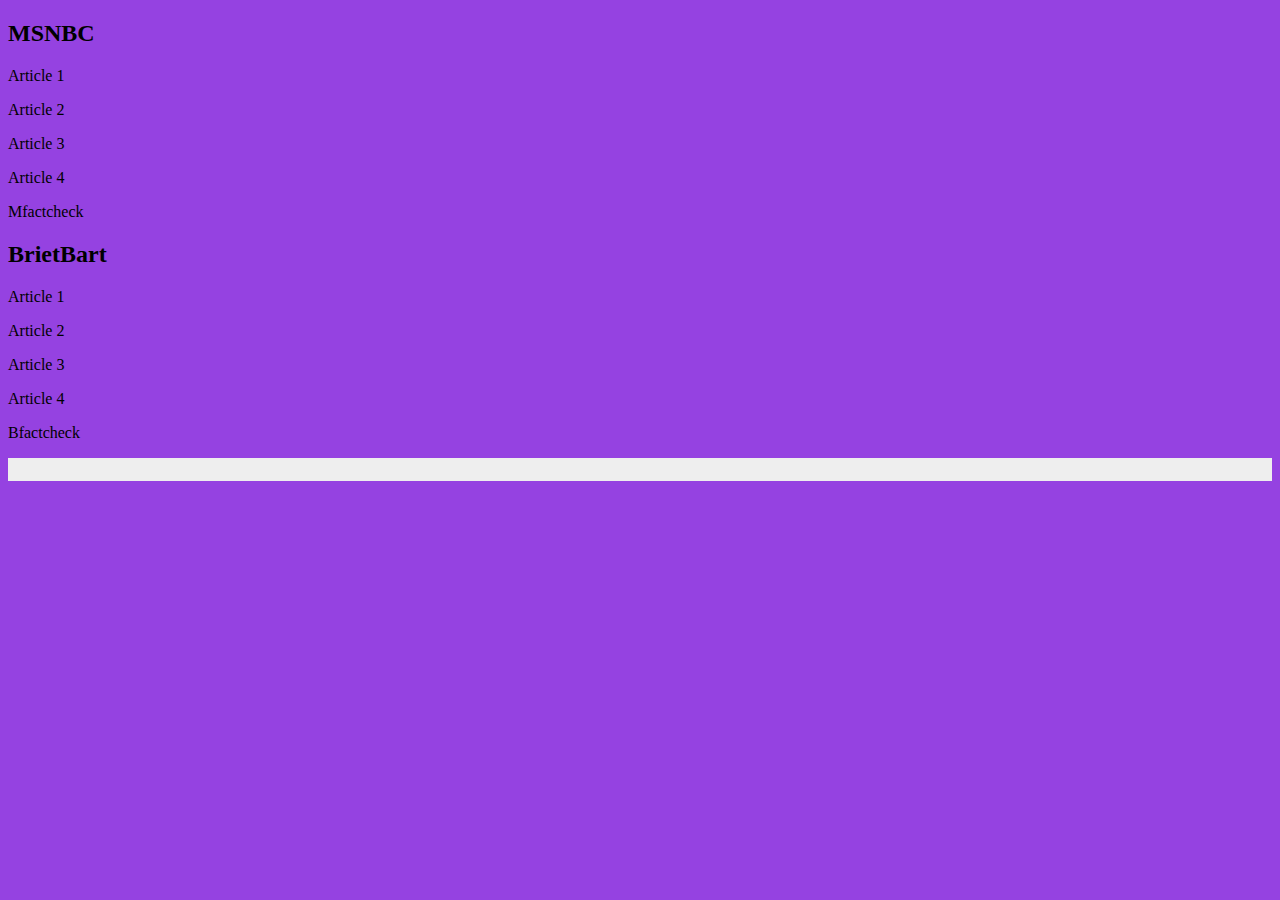
==== homepage.html @ f0f38cbb "Put information into divs" ====
<!DOCTYPE html>
<html lang="en">
<head>
   <meta charset="UTF-8">
   <meta name="viewport" content="width=device-width, initial-scale=1.0">
   <link rel="stylesheet" href="homepage.css">
   <title>Home Page</title>
</head>
<body>
   <main>
      <h2>MSNBC</h2>
         <p>Article 1</p>
         <p>Article 2</p>
         <p>Article 3</p>
         <p>Article 4</p>
      <p>Mfactcheck</p>
      <h2>BrietBart</h2>
         <p>Article 1</p>
         <p>Article 2</p>
         <p>Article 3</p>
         <p>Article 4</p>
      <p>Bfactcheck</p>
   </main>
   <footer>
      <div class="tcontainer">
         <div class="ticker-wrap">
              <div class="ticker-move">
                  <div class="ticker-item">81% of Americans believe the media is critical or very important to democracy ... </div>
                  <div class="ticker-item">88% say it is important or critical for them to provide fair and accurate news reports ... </div>
                  <div class="ticker-item">Most Americans say the media performing poorly in these aspects ... </div>
                  <div class="ticker-item">68% say they see too much bias in news that is supposed to be objective ... </div>
                  <div class="ticker-item">67% of Republicans have a unfavorable opinion of news media compared to 20% of Democrats and 48% of Independents ... </div>
                  <div class="ticker-item">60% say it is harder to be well-informed ... </div>
                  <div class="ticker-item">47+36% say media the cause of at least some of the political divisions in the country ... </div>
                  <div class="ticker-item">49+34% say the media could help heal those divisions ... </div>
              </div>
         </div>
      </div>
   </footer>
</body>
</html>
---- homepage.css ----
body{
   background: #9542E1;
}

h4{
  border: 1px solid black;
  overflow: hidden;
  white-space: nowrap;
}

.tcontainer {
    width: 100%;
    overflow: hidden;
}

.ticker-wrap {
    width: 100%;
    padding-left: 100%;
    background-color: #eee;
}

@keyframes ticker {
    100% {
        transform: translate3d(-100%, 0, 0);
    }
}

.ticker-move {
    display: inline-block;
    white-space: nowrap;
    padding-right: 100%;
    animation-timing-function: linear;
    animation: ticker 75s infinite;
}

.ticker-move:hover {
    animation-play-state: paused;
}

.ticker-item {
    display: inline-block;
    padding: 0 40px;
    font-size: 20px;
}
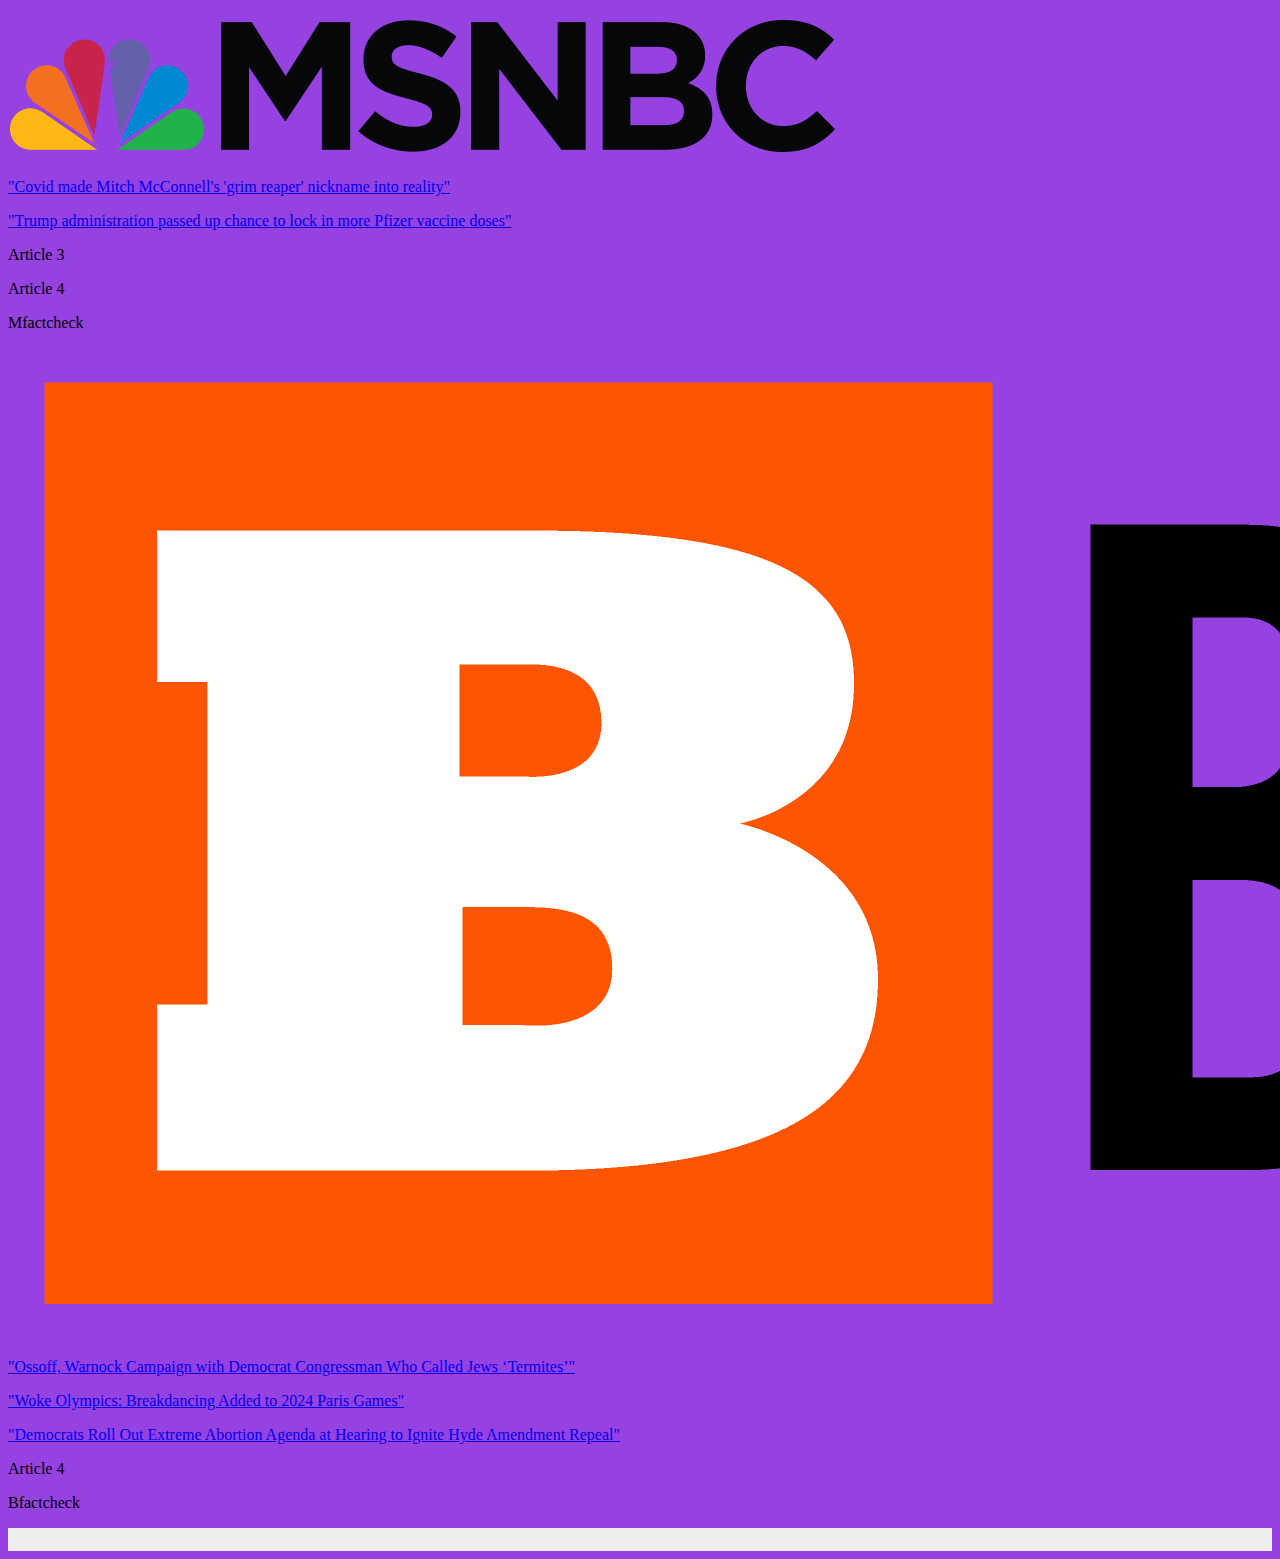
==== commit b732b144: "Put info into 2 separate divs" ====
--- a/homepage.html
+++ b/homepage.html
@@ -8,18 +8,22 @@
 </head>
 <body>
    <main>
-      <h2>MSNBC</h2>
-         <p>Article 1</p>
-         <p>Article 2</p>
-         <p>Article 3</p>
-         <p>Article 4</p>
-      <p>Mfactcheck</p>
-      <h2>BrietBart</h2>
-         <p>Article 1</p>
-         <p>Article 2</p>
-         <p>Article 3</p>
-         <p>Article 4</p>
-      <p>Bfactcheck</p>
+      <div class="msnbc">
+         <img src="images/msnbc_logo.png" alt="MSNBC">
+            <p>  <a href="https://www.msnbc.com/opinion/covid-made-mitch-mcconnell-s-grim-reaper-nickname-reality-n1250219?icid=msd_topgrid" target="_blank"> "Covid made Mitch McConnell's 'grim reaper' nickname into reality" </a> </p>
+            <p>  <a href="https://www.nbcnews.com/science/science-news/trump-administration-passed-chance-lock-more-pfizer-vaccine-doses-n1250357" target="_blank"> "Trump administration passed up chance to lock in more Pfizer vaccine doses" </a> </p>
+            <p>Article 3</p>
+            <p>Article 4</p>
+         <p>Mfactcheck</p>
+      </div>
+      <div class="breitbart">
+         <img src="images/brietbart_logo.png" alt="BrietBart">
+            <p> <a href="https://www.breitbart.com/politics/2020/12/05/ossoff-warnock-campaign-with-democrat-congressman-who-called-jews-termites/" target="_blank"> "Ossoff, Warnock Campaign with Democrat Congressman Who Called Jews ‘Termites’" </a> </p>
+            <p> <a href="https://www.breitbart.com/politics/2020/12/08/woke-olympics-breakdancing-added-to-2024-paris-games/" target="_blank"> "Woke Olympics: Breakdancing Added to 2024 Paris Games" </a> </p>
+            <p> <a href="https://www.breitbart.com/politics/2020/12/07/democrats-roll-out-extreme-abortion-agenda-at-hearing-to-ignite-hyde-amendment-repeal/" target="_blank"> "Democrats Roll Out Extreme Abortion Agenda at Hearing to Ignite Hyde Amendment Repeal" </a>  </p>
+            <p>Article 4</p>
+         <p>Bfactcheck</p>
+      </div>
    </main>
    <footer>
       <div class="tcontainer">
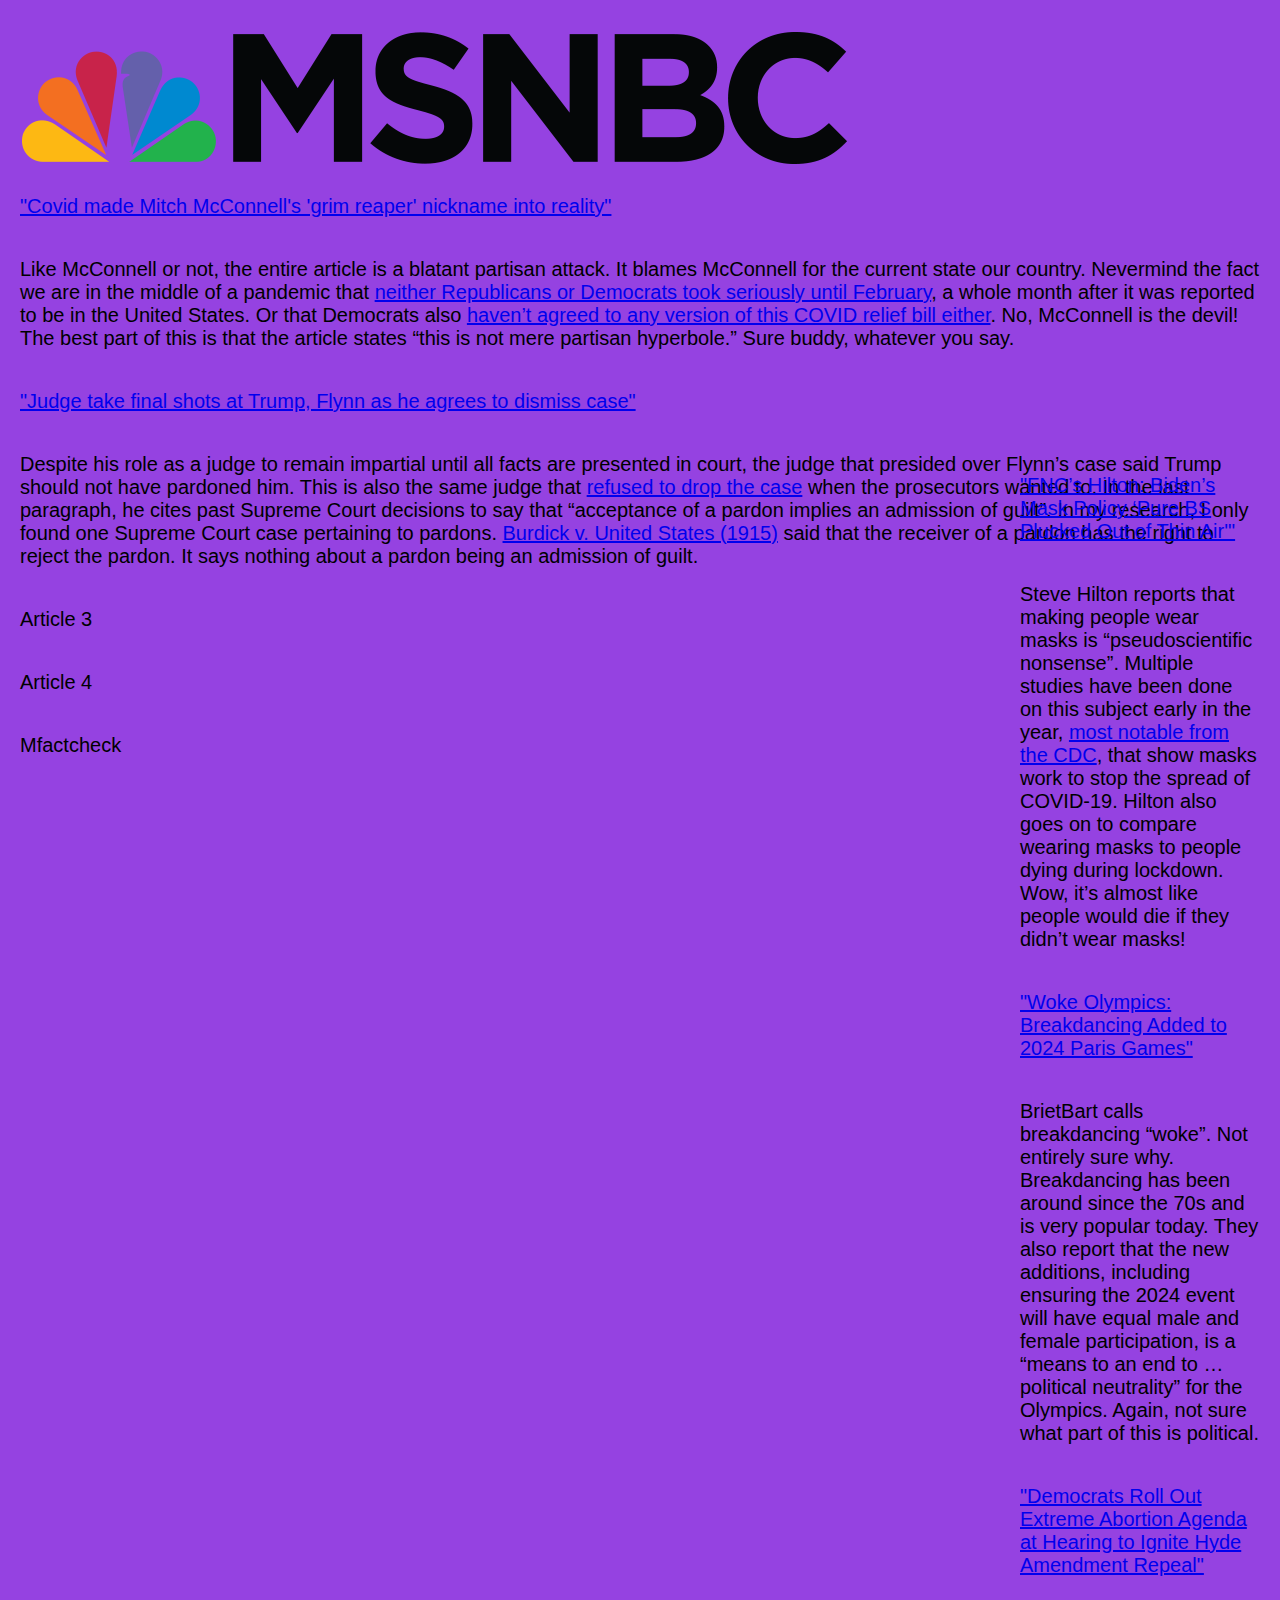
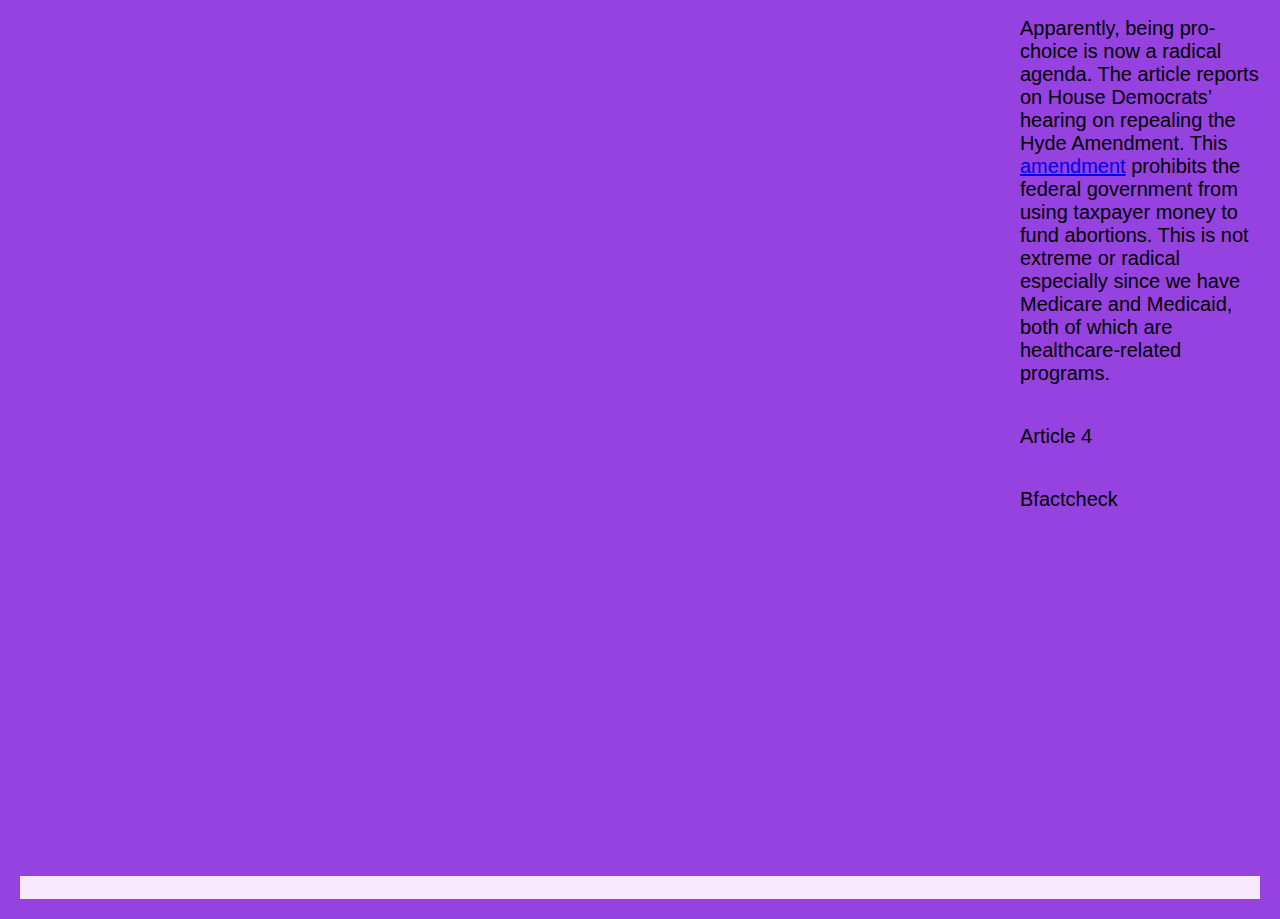
==== commit 29fb1611: "Add articles and explanations" ====
--- a/homepage.html
+++ b/homepage.html
@@ -8,19 +8,24 @@
 </head>
 <body>
    <main>
+      <img id="mn" src="images/msnbc_logo.png" alt="MSNBC">
+      <img id="bb" src="images/brietbart_logo.png" alt="BrietBart">
       <div class="msnbc">
-         <img src="images/msnbc_logo.png" alt="MSNBC">
             <p>  <a href="https://www.msnbc.com/opinion/covid-made-mitch-mcconnell-s-grim-reaper-nickname-reality-n1250219?icid=msd_topgrid" target="_blank"> "Covid made Mitch McConnell's 'grim reaper' nickname into reality" </a> </p>
-            <p>  <a href="https://www.nbcnews.com/science/science-news/trump-administration-passed-chance-lock-more-pfizer-vaccine-doses-n1250357" target="_blank"> "Trump administration passed up chance to lock in more Pfizer vaccine doses" </a> </p>
+            <p>Like McConnell or not, the entire article is a blatant partisan attack. It blames McConnell for the current state our country. Nevermind the fact we are in the middle of a pandemic that <a href="https://www.pogo.org/analysis/2020/05/the-first-100-days-of-the-u-s-governments-covid-19-response/" target="_blank"> neither Republicans or Democrats took seriously until February</a>, a whole month after it was reported to be in the United States. Or that Democrats also <a href="https://www.wsj.com/articles/mcconnell-calls-for-covid-19-aid-bill-excluding-liability-shield-state-aid-11607457672?mod=politics_lead_pos3" target="_blank"> haven’t agreed to any version of this COVID relief bill either</a>. No, McConnell is the devil! The best part of this is that the article states “this is not mere partisan hyperbole.” Sure buddy, whatever you say.</p>
+            <p>  <a href="https://www.nbcnews.com/politics/justice-department/judge-take-final-shots-trump-flynn-he-agrees-dismiss-case-n1250415" target="_blank"> "Judge take final shots at Trump, Flynn as he agrees to dismiss case" </a> </p>
+            <p>Despite his role as a judge to remain impartial until all facts are presented in court, the judge that presided over Flynn’s case said Trump should not have pardoned him. This is also the same judge that <a href="https://www.wsj.com/articles/judge-seeks-time-to-consider-motion-to-dismiss-michael-flynn-case-11591043624?mod=searchresults_pos4&page=1" target="_blank">refused to drop the case</a> when the prosecutors wanted to. In the last paragraph, he cites past Supreme Court decisions to say that “acceptance of a pardon implies an admission of guilt”. In my research, I only found one Supreme Court case pertaining to pardons. <a href="https://www.law.cornell.edu/supremecourt/text/236/79" target="_blank">Burdick v. United States (1915)</a> said that the receiver of a pardon has the right to reject the pardon. It says nothing about a pardon being an admission of guilt.</p>
             <p>Article 3</p>
             <p>Article 4</p>
          <p>Mfactcheck</p>
       </div>
       <div class="breitbart">
-         <img src="images/brietbart_logo.png" alt="BrietBart">
-            <p> <a href="https://www.breitbart.com/politics/2020/12/05/ossoff-warnock-campaign-with-democrat-congressman-who-called-jews-termites/" target="_blank"> "Ossoff, Warnock Campaign with Democrat Congressman Who Called Jews ‘Termites’" </a> </p>
+            <p> <a href="https://www.breitbart.com/clips/2020/12/06/fncs-hilton-bidens-mask-policy-pure-bs-plucked-out-of-thin-air/" target="_blank"> "FNC’s Hilton: Biden’s Mask Policy ‘Pure BS Plucked Out of Thin Air'"</a> </p>
+            <p>Steve Hilton reports that making people wear masks is “pseudoscientific nonsense”. Multiple studies have been done on this subject early in the year, <a href="https://www.cdc.gov/coronavirus/2019-ncov/more/masking-science-sars-cov2.html" target="_blank">most notable from the CDC</a>, that show masks work to stop the spread of COVID-19. Hilton also goes on to compare wearing masks to people dying during lockdown. Wow, it’s almost like people would die if they didn’t wear masks!</p>
             <p> <a href="https://www.breitbart.com/politics/2020/12/08/woke-olympics-breakdancing-added-to-2024-paris-games/" target="_blank"> "Woke Olympics: Breakdancing Added to 2024 Paris Games" </a> </p>
+            <p>BrietBart calls breakdancing “woke”. Not entirely sure why. Breakdancing has been around since the 70s and is very popular today. They also report that the new additions, including ensuring the 2024 event will have equal male and female participation, is a “means to an end to … political neutrality” for the Olympics. Again, not sure what part of this is political.</p>
             <p> <a href="https://www.breitbart.com/politics/2020/12/07/democrats-roll-out-extreme-abortion-agenda-at-hearing-to-ignite-hyde-amendment-repeal/" target="_blank"> "Democrats Roll Out Extreme Abortion Agenda at Hearing to Ignite Hyde Amendment Repeal" </a>  </p>
+            <p>Apparently, being pro-choice is now a radical agenda. The article reports on House Democrats’ hearing on repealing the Hyde Amendment. This <a href="https://www.congress.gov/bill/113th-congress/senate-bill/142" target="_blank">amendment</a> prohibits the federal government from using taxpayer money to fund abortions. This is not extreme or radical especially since we have Medicare and Medicaid, both of which are healthcare-related programs.</p>
             <p>Article 4</p>
          <p>Bfactcheck</p>
       </div>
@@ -29,14 +34,14 @@
       <div class="tcontainer">
          <div class="ticker-wrap">
               <div class="ticker-move">
-                  <div class="ticker-item">81% of Americans believe the media is critical or very important to democracy ... </div>
-                  <div class="ticker-item">88% say it is important or critical for them to provide fair and accurate news reports ... </div>
-                  <div class="ticker-item">Most Americans say the media performing poorly in these aspects ... </div>
-                  <div class="ticker-item">68% say they see too much bias in news that is supposed to be objective ... </div>
-                  <div class="ticker-item">67% of Republicans have a unfavorable opinion of news media compared to 20% of Democrats and 48% of Independents ... </div>
-                  <div class="ticker-item">60% say it is harder to be well-informed ... </div>
-                  <div class="ticker-item">47+36% say media the cause of at least some of the political divisions in the country ... </div>
-                  <div class="ticker-item">49+34% say the media could help heal those divisions ... </div>
+                  <div class="ticker-item">81% of Americans believe the media is critical or very important to democracy</div>
+                  <div class="ticker-item">88% say it is important or critical for them to provide fair and accurate news reports</div>
+                  <div class="ticker-item">Most Americans say the media performing poorly in these aspects</div>
+                  <div class="ticker-item">68% say they see too much bias in news that is supposed to be objective</div>
+                  <div class="ticker-item">67% of Republicans have a unfavorable opinion of news media compared to 20% of Democrats and 48% of Independents</div>
+                  <div class="ticker-item">60% say it is harder to be well-informed</div>
+                  <div class="ticker-item">47+36% say media the cause of at least some of the political divisions in the country</div>
+                  <div class="ticker-item">49+34% say the media could help heal those divisions</div>
               </div>
          </div>
       </div>
--- a/homepage.css
+++ b/homepage.css
@@ -1,11 +1,36 @@
-body{
+body {
    background: #9542E1;
+   margin: 20px;
+   font-size: 20px;
+   font-family: "Ubuntu Regular", sans-serif;
 }
 
-h4{
+h4 {
   border: 1px solid black;
   overflow: hidden;
   white-space: nowrap;
+}
+
+#bb {
+   margin-left: 725px;
+   width: 294px;
+   position: absolute;
+}
+
+.msnbc {
+   display: flex;
+   flex-direction: column;
+   position: static;
+   top: 40px;
+}
+
+.breitbart {
+   display: flex;
+   flex-direction: column;
+   position: relative;
+   top: -345px;
+   margin-left: 1000px;
+   margin-top: 22px;
 }
 
 .tcontainer {
@@ -16,7 +41,7 @@
 .ticker-wrap {
     width: 100%;
     padding-left: 100%;
-    background-color: #eee;
+    background-color: #F9E9FE;
 }
 
 @keyframes ticker {
@@ -33,10 +58,6 @@
     animation: ticker 75s infinite;
 }
 
-.ticker-move:hover {
-    animation-play-state: paused;
-}
-
 .ticker-item {
     display: inline-block;
     padding: 0 40px;
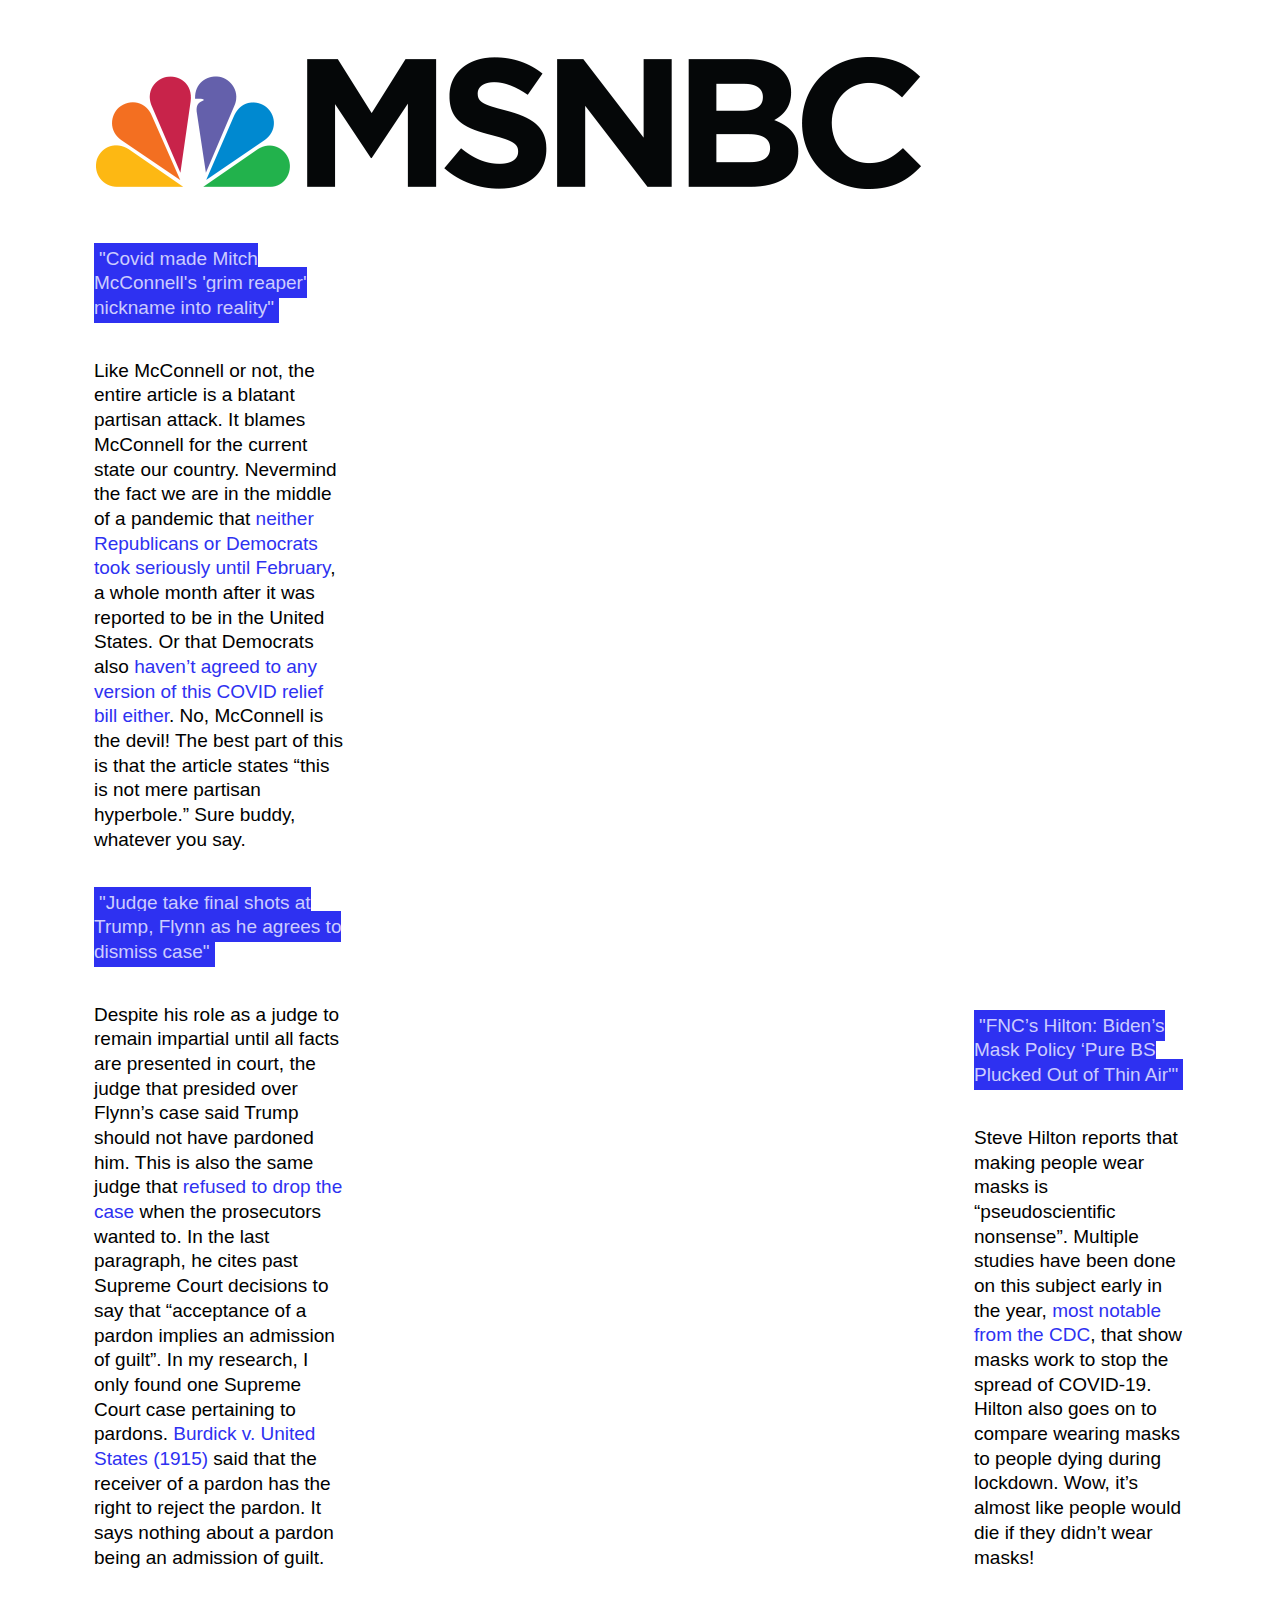
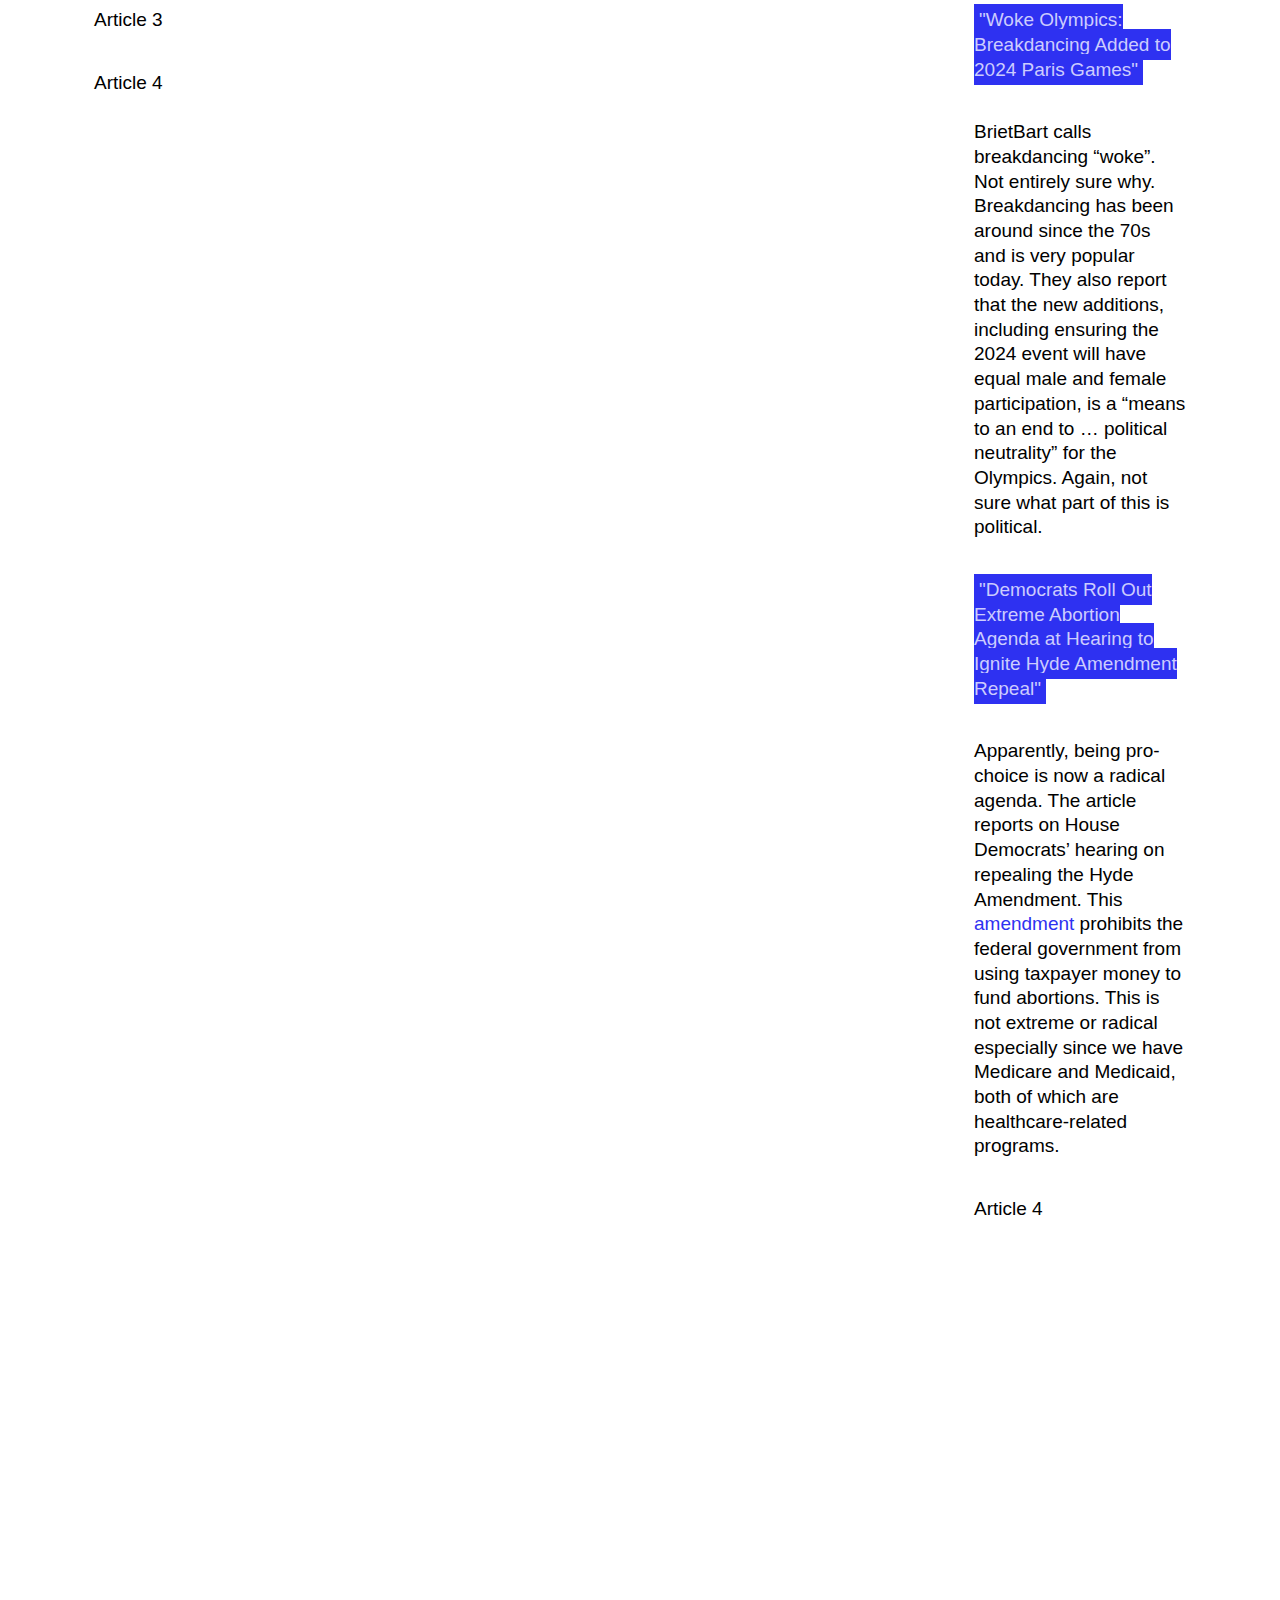
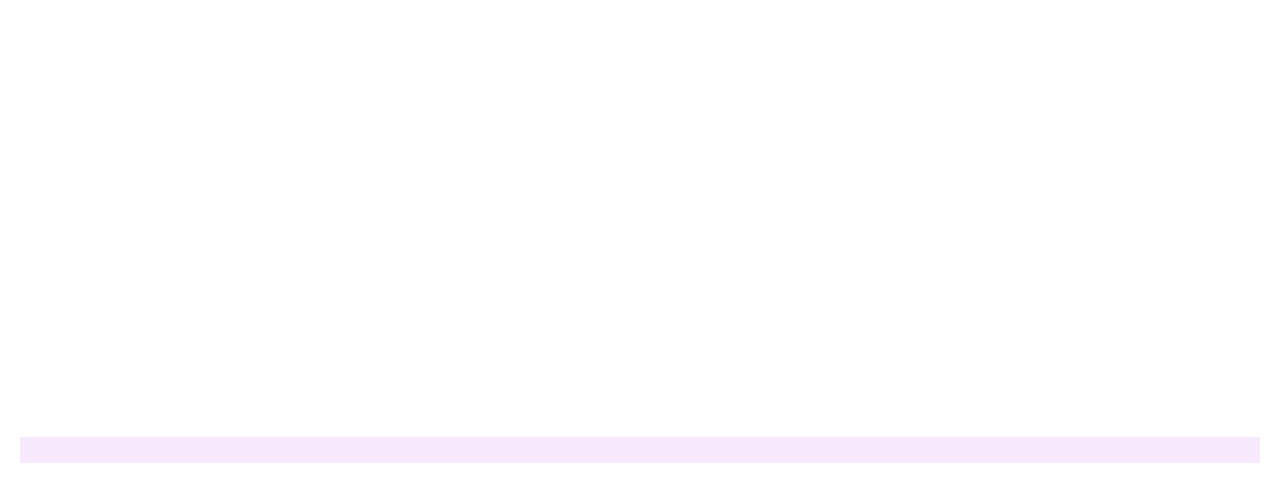
==== commit 4d37e3b0: "Add class" ====
--- a/homepage.html
+++ b/homepage.html
@@ -11,23 +11,21 @@
       <img id="mn" src="images/msnbc_logo.png" alt="MSNBC">
       <img id="bb" src="images/brietbart_logo.png" alt="BrietBart">
       <div class="msnbc">
-            <p>  <a href="https://www.msnbc.com/opinion/covid-made-mitch-mcconnell-s-grim-reaper-nickname-reality-n1250219?icid=msd_topgrid" target="_blank"> "Covid made Mitch McConnell's 'grim reaper' nickname into reality" </a> </p>
-            <p>Like McConnell or not, the entire article is a blatant partisan attack. It blames McConnell for the current state our country. Nevermind the fact we are in the middle of a pandemic that <a href="https://www.pogo.org/analysis/2020/05/the-first-100-days-of-the-u-s-governments-covid-19-response/" target="_blank"> neither Republicans or Democrats took seriously until February</a>, a whole month after it was reported to be in the United States. Or that Democrats also <a href="https://www.wsj.com/articles/mcconnell-calls-for-covid-19-aid-bill-excluding-liability-shield-state-aid-11607457672?mod=politics_lead_pos3" target="_blank"> haven’t agreed to any version of this COVID relief bill either</a>. No, McConnell is the devil! The best part of this is that the article states “this is not mere partisan hyperbole.” Sure buddy, whatever you say.</p>
-            <p>  <a href="https://www.nbcnews.com/politics/justice-department/judge-take-final-shots-trump-flynn-he-agrees-dismiss-case-n1250415" target="_blank"> "Judge take final shots at Trump, Flynn as he agrees to dismiss case" </a> </p>
-            <p>Despite his role as a judge to remain impartial until all facts are presented in court, the judge that presided over Flynn’s case said Trump should not have pardoned him. This is also the same judge that <a href="https://www.wsj.com/articles/judge-seeks-time-to-consider-motion-to-dismiss-michael-flynn-case-11591043624?mod=searchresults_pos4&page=1" target="_blank">refused to drop the case</a> when the prosecutors wanted to. In the last paragraph, he cites past Supreme Court decisions to say that “acceptance of a pardon implies an admission of guilt”. In my research, I only found one Supreme Court case pertaining to pardons. <a href="https://www.law.cornell.edu/supremecourt/text/236/79" target="_blank">Burdick v. United States (1915)</a> said that the receiver of a pardon has the right to reject the pardon. It says nothing about a pardon being an admission of guilt.</p>
+            <p>  <a href="https://www.msnbc.com/opinion/covid-made-mitch-mcconnell-s-grim-reaper-nickname-reality-n1250219?icid=msd_topgrid" target="_blank" class="article"> "Covid made Mitch McConnell's 'grim reaper' nickname into reality" </a> </p>
+            <p class="ex">Like McConnell or not, the entire article is a blatant partisan attack. It blames McConnell for the current state our country. Nevermind the fact we are in the middle of a pandemic that <a href="https://www.pogo.org/analysis/2020/05/the-first-100-days-of-the-u-s-governments-covid-19-response/" target="_blank"> neither Republicans or Democrats took seriously until February</a>, a whole month after it was reported to be in the United States. Or that Democrats also <a href="https://www.wsj.com/articles/mcconnell-calls-for-covid-19-aid-bill-excluding-liability-shield-state-aid-11607457672?mod=politics_lead_pos3" target="_blank"> haven’t agreed to any version of this COVID relief bill either</a>. No, McConnell is the devil! The best part of this is that the article states “this is not mere partisan hyperbole.” Sure buddy, whatever you say.</p>
+            <p>  <a href="https://www.nbcnews.com/politics/justice-department/judge-take-final-shots-trump-flynn-he-agrees-dismiss-case-n1250415" target="_blank" class="article"> "Judge take final shots at Trump, Flynn as he agrees to dismiss case" </a> </p>
+            <p class="ex">Despite his role as a judge to remain impartial until all facts are presented in court, the judge that presided over Flynn’s case said Trump should not have pardoned him. This is also the same judge that <a href="https://www.wsj.com/articles/judge-seeks-time-to-consider-motion-to-dismiss-michael-flynn-case-11591043624?mod=searchresults_pos4&page=1" target="_blank">refused to drop the case</a> when the prosecutors wanted to. In the last paragraph, he cites past Supreme Court decisions to say that “acceptance of a pardon implies an admission of guilt”. In my research, I only found one Supreme Court case pertaining to pardons. <a href="https://www.law.cornell.edu/supremecourt/text/236/79" target="_blank">Burdick v. United States (1915)</a> said that the receiver of a pardon has the right to reject the pardon. It says nothing about a pardon being an admission of guilt.</p>
             <p>Article 3</p>
             <p>Article 4</p>
-         <p>Mfactcheck</p>
       </div>
       <div class="breitbart">
-            <p> <a href="https://www.breitbart.com/clips/2020/12/06/fncs-hilton-bidens-mask-policy-pure-bs-plucked-out-of-thin-air/" target="_blank"> "FNC’s Hilton: Biden’s Mask Policy ‘Pure BS Plucked Out of Thin Air'"</a> </p>
-            <p>Steve Hilton reports that making people wear masks is “pseudoscientific nonsense”. Multiple studies have been done on this subject early in the year, <a href="https://www.cdc.gov/coronavirus/2019-ncov/more/masking-science-sars-cov2.html" target="_blank">most notable from the CDC</a>, that show masks work to stop the spread of COVID-19. Hilton also goes on to compare wearing masks to people dying during lockdown. Wow, it’s almost like people would die if they didn’t wear masks!</p>
-            <p> <a href="https://www.breitbart.com/politics/2020/12/08/woke-olympics-breakdancing-added-to-2024-paris-games/" target="_blank"> "Woke Olympics: Breakdancing Added to 2024 Paris Games" </a> </p>
-            <p>BrietBart calls breakdancing “woke”. Not entirely sure why. Breakdancing has been around since the 70s and is very popular today. They also report that the new additions, including ensuring the 2024 event will have equal male and female participation, is a “means to an end to … political neutrality” for the Olympics. Again, not sure what part of this is political.</p>
-            <p> <a href="https://www.breitbart.com/politics/2020/12/07/democrats-roll-out-extreme-abortion-agenda-at-hearing-to-ignite-hyde-amendment-repeal/" target="_blank"> "Democrats Roll Out Extreme Abortion Agenda at Hearing to Ignite Hyde Amendment Repeal" </a>  </p>
-            <p>Apparently, being pro-choice is now a radical agenda. The article reports on House Democrats’ hearing on repealing the Hyde Amendment. This <a href="https://www.congress.gov/bill/113th-congress/senate-bill/142" target="_blank">amendment</a> prohibits the federal government from using taxpayer money to fund abortions. This is not extreme or radical especially since we have Medicare and Medicaid, both of which are healthcare-related programs.</p>
+            <p> <a href="https://www.breitbart.com/clips/2020/12/06/fncs-hilton-bidens-mask-policy-pure-bs-plucked-out-of-thin-air/" target="_blank" class="article"> "FNC’s Hilton: Biden’s Mask Policy ‘Pure BS Plucked Out of Thin Air'"</a> </p>
+            <p class="ex">Steve Hilton reports that making people wear masks is “pseudoscientific nonsense”. Multiple studies have been done on this subject early in the year, <a href="https://www.cdc.gov/coronavirus/2019-ncov/more/masking-science-sars-cov2.html" target="_blank">most notable from the CDC</a>, that show masks work to stop the spread of COVID-19. Hilton also goes on to compare wearing masks to people dying during lockdown. Wow, it’s almost like people would die if they didn’t wear masks!</p>
+            <p> <a href="https://www.breitbart.com/politics/2020/12/08/woke-olympics-breakdancing-added-to-2024-paris-games/" target="_blank" class="article"> "Woke Olympics: Breakdancing Added to 2024 Paris Games" </a> </p>
+            <p class="ex">BrietBart calls breakdancing “woke”. Not entirely sure why. Breakdancing has been around since the 70s and is very popular today. They also report that the new additions, including ensuring the 2024 event will have equal male and female participation, is a “means to an end to … political neutrality” for the Olympics. Again, not sure what part of this is political.</p>
+            <p> <a href="https://www.breitbart.com/politics/2020/12/07/democrats-roll-out-extreme-abortion-agenda-at-hearing-to-ignite-hyde-amendment-repeal/" target="_blank" class="article"> "Democrats Roll Out Extreme Abortion Agenda at Hearing to Ignite Hyde Amendment Repeal" </a>  </p>
+            <p class="ex">Apparently, being pro-choice is now a radical agenda. The article reports on House Democrats’ hearing on repealing the Hyde Amendment. This <a href="https://www.congress.gov/bill/113th-congress/senate-bill/142" target="_blank">amendment</a> prohibits the federal government from using taxpayer money to fund abortions. This is not extreme or radical especially since we have Medicare and Medicaid, both of which are healthcare-related programs.</p>
             <p>Article 4</p>
-         <p>Bfactcheck</p>
       </div>
    </main>
    <footer>
--- a/homepage.css
+++ b/homepage.css
@@ -1,36 +1,55 @@
 body {
-   background: #9542E1;
+   background: white;
    margin: 20px;
-   font-size: 20px;
+   font-size: 19px;
    font-family: "Ubuntu Regular", sans-serif;
+   line-height: 1.3;
 }
 
-h4 {
-  border: 1px solid black;
-  overflow: hidden;
-  white-space: nowrap;
+main {
+   margin: 54px;
+   margin-top: 25px;
 }
 
 #bb {
-   margin-left: 725px;
+   margin-left: 560px;
    width: 294px;
    position: absolute;
+}
+
+#mn,
+#bb {
+   padding: 20px;
+}
+
+a {
+   text-decoration: none;
+   color: #2E31F1;
+}
+
+.article {
+   background-color: #2E31F1;
+   padding: 5px;
+   color: #CCCCFE;
 }
 
 .msnbc {
    display: flex;
    flex-direction: column;
    position: static;
-   top: 40px;
+   margin-top: 6px;
+   margin-right: 860px;
+   padding-left: 20px;
 }
 
 .breitbart {
    display: flex;
    flex-direction: column;
    position: relative;
-   top: -345px;
-   margin-left: 1000px;
+   top: -742px;
+   margin-left: 900px;
    margin-top: 22px;
+   padding-right: 20px;
 }
 
 .tcontainer {
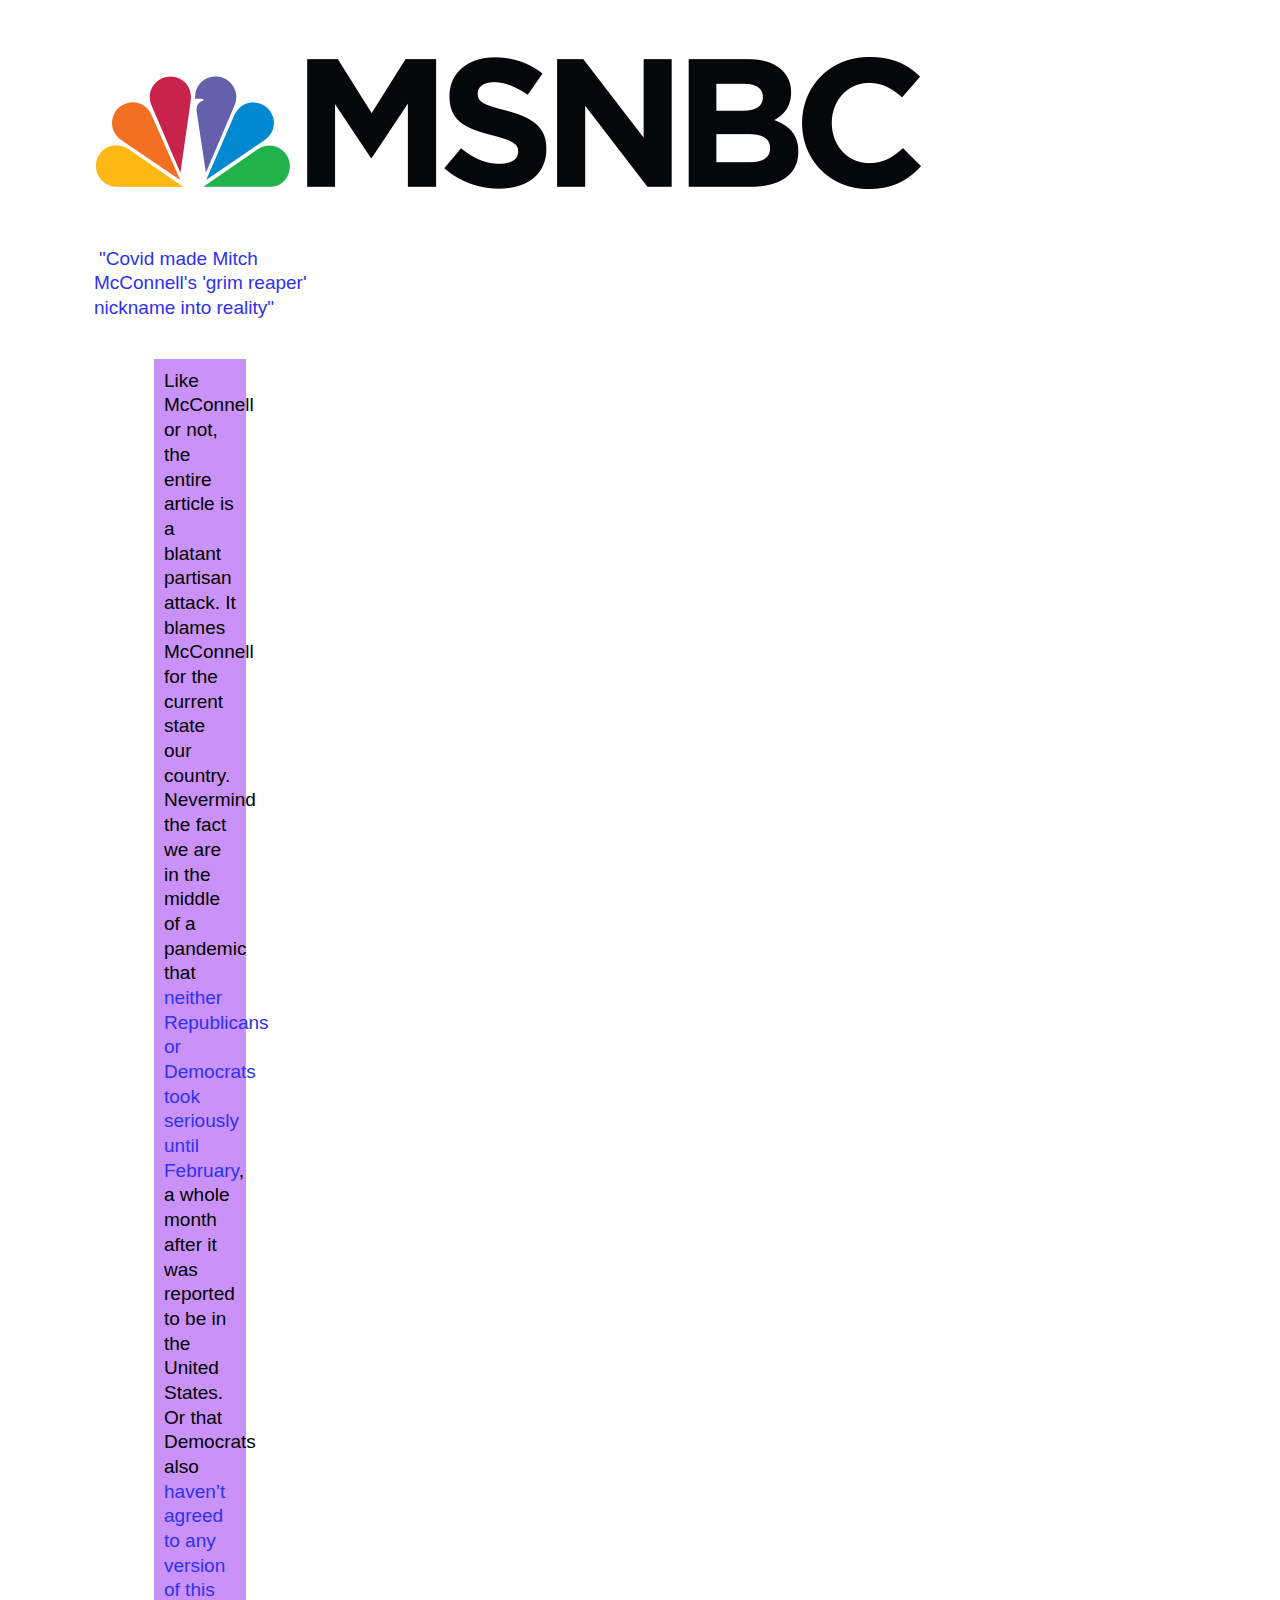
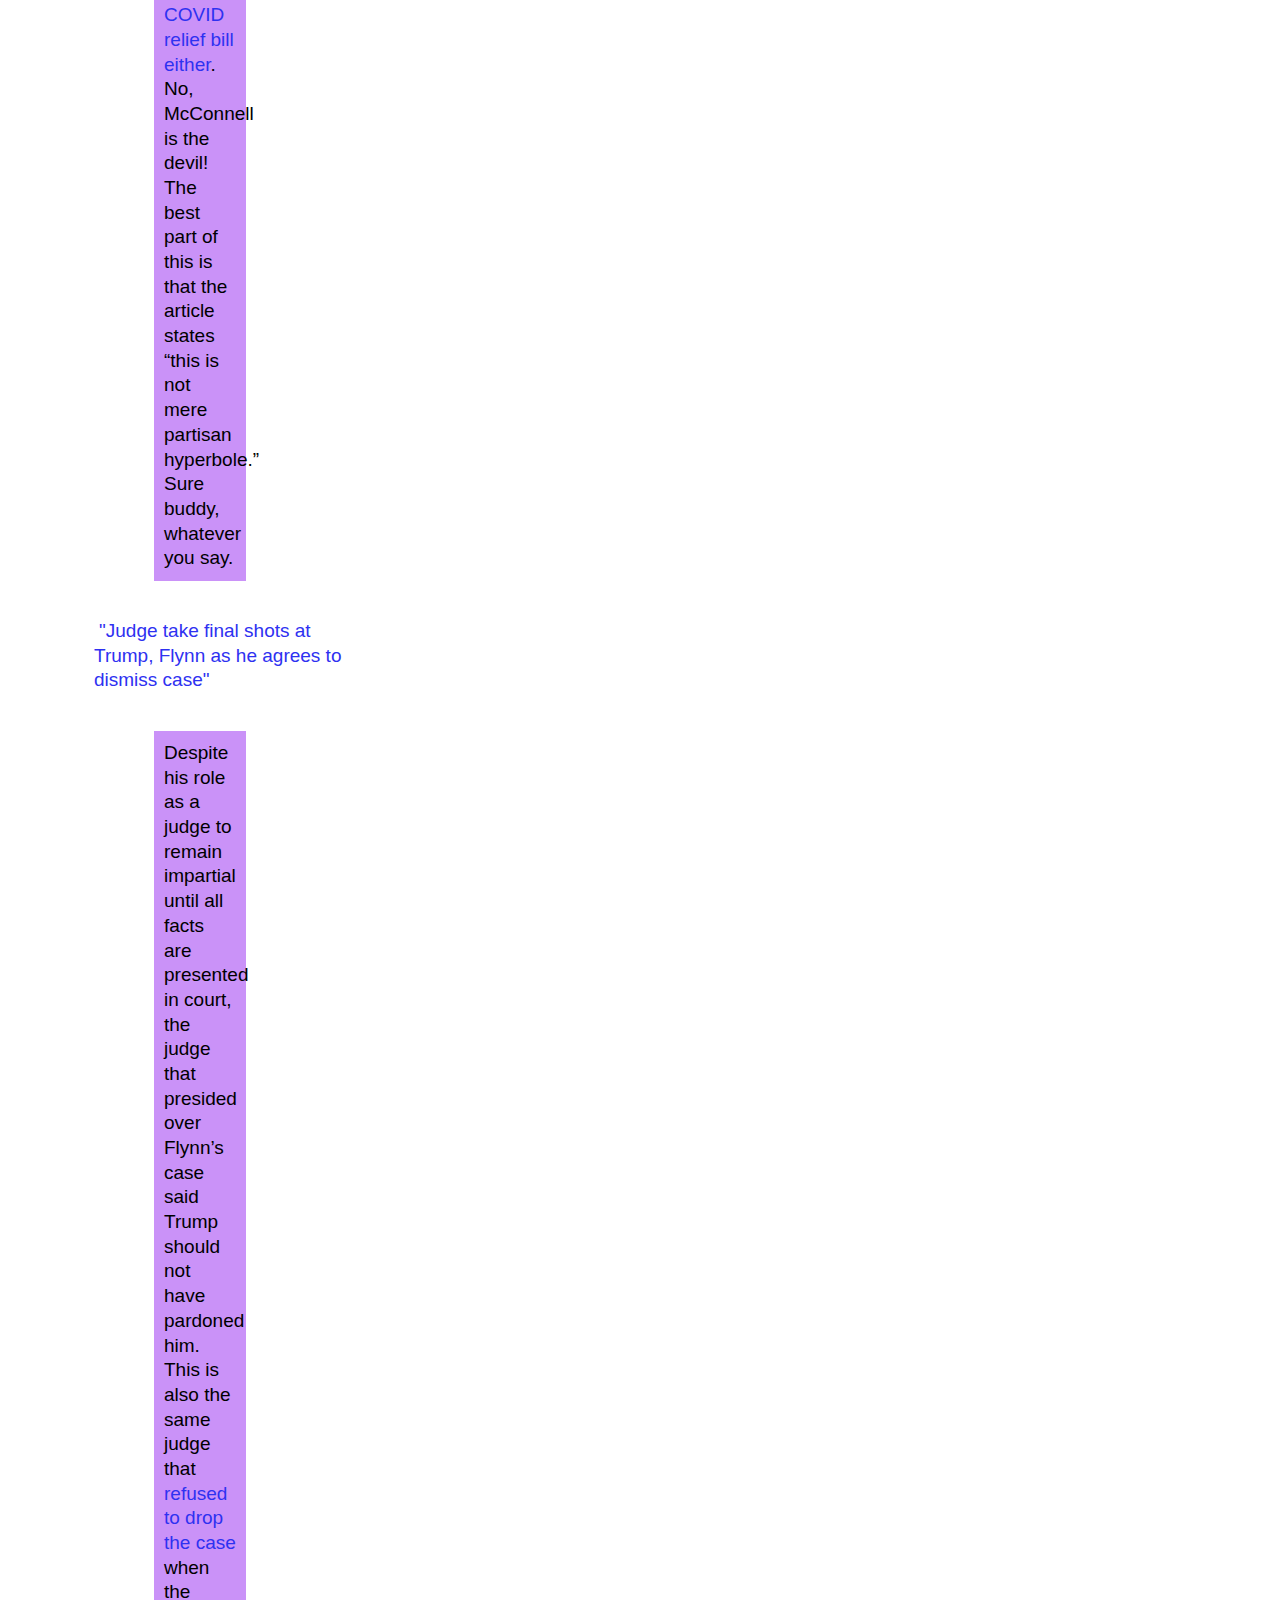
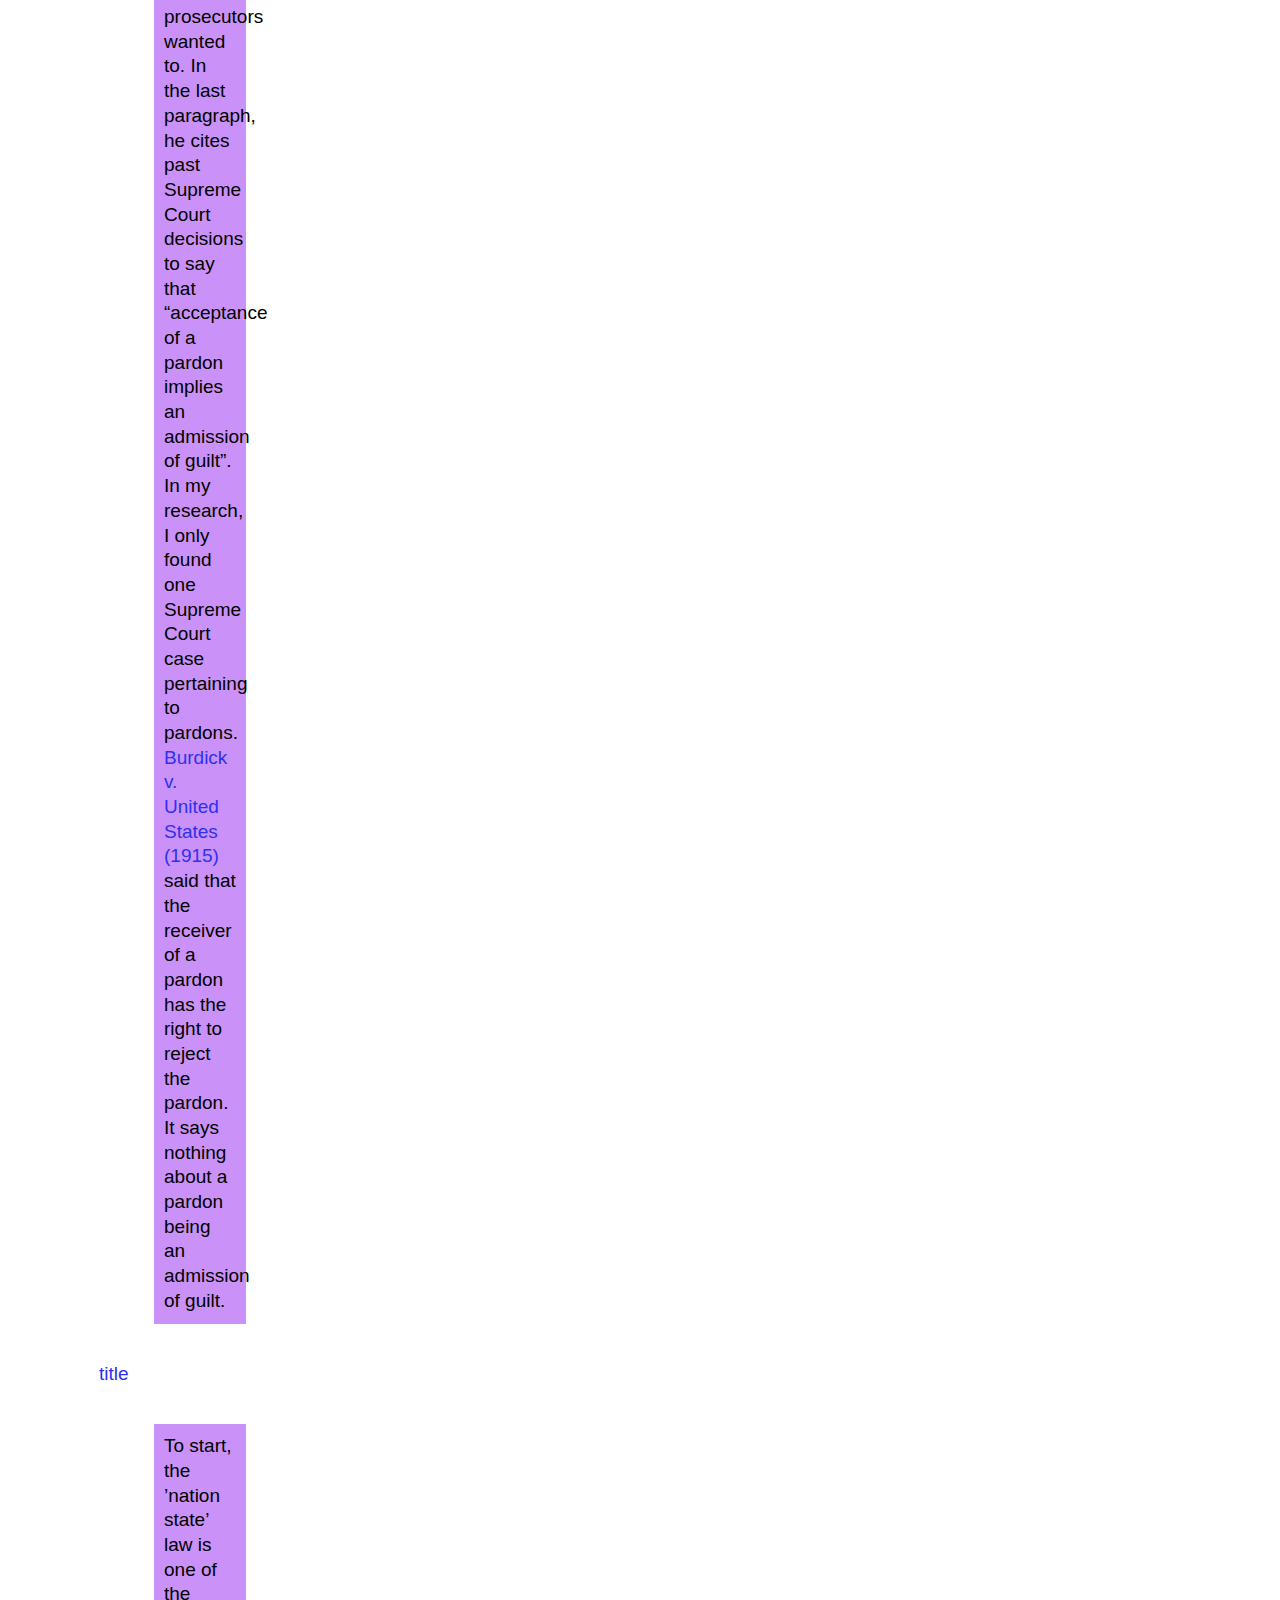
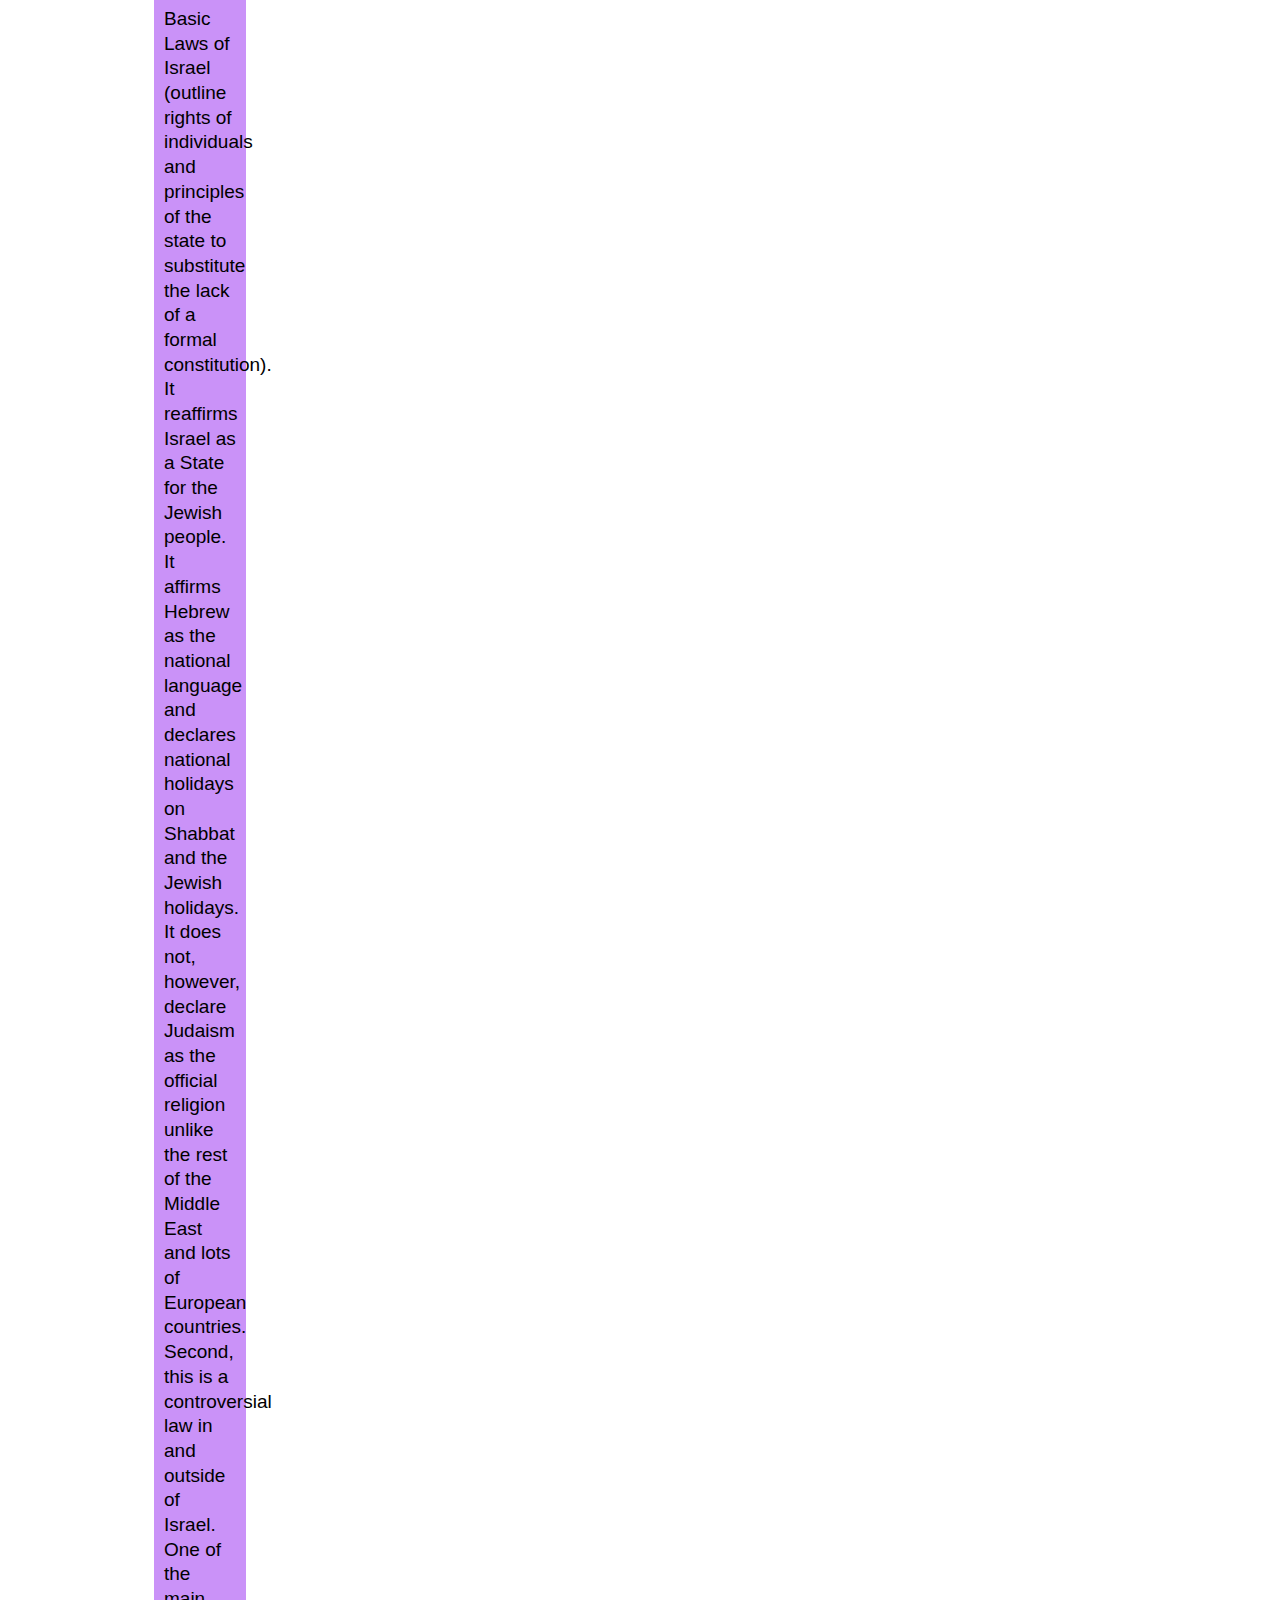
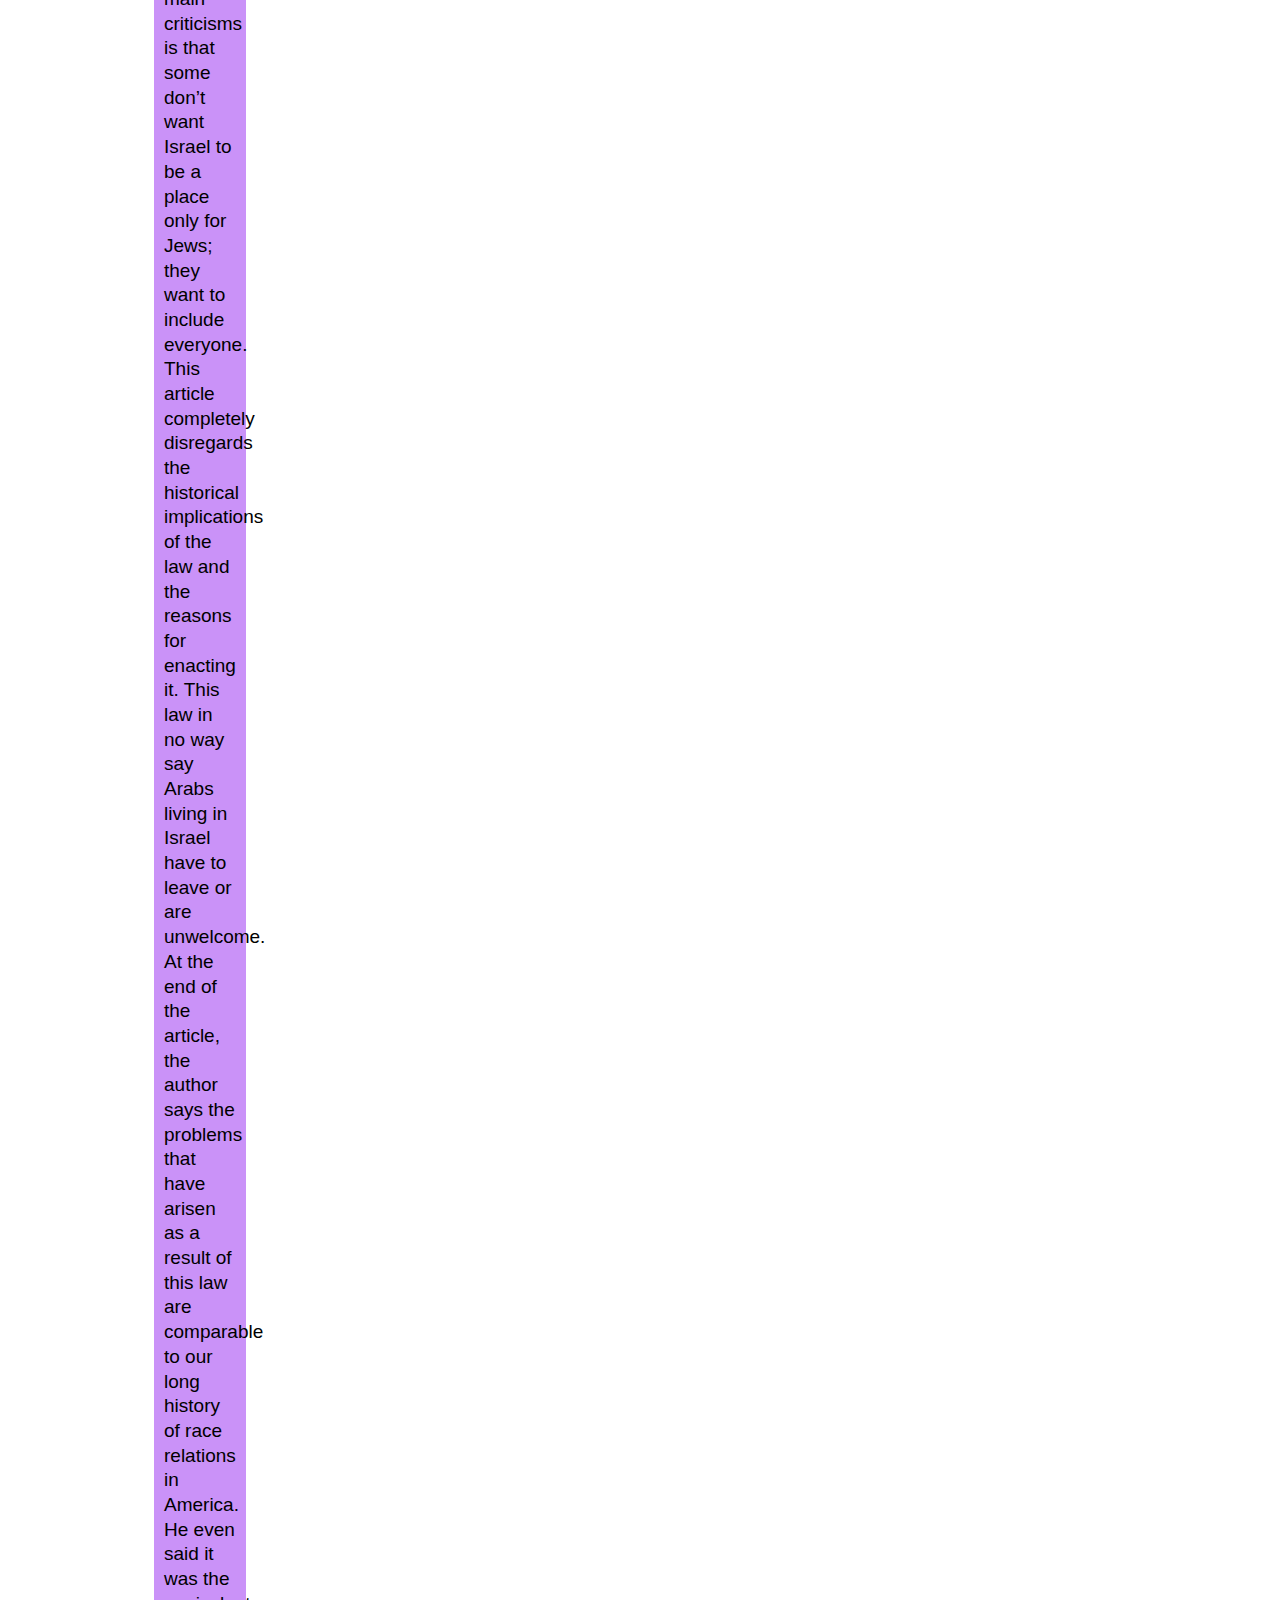
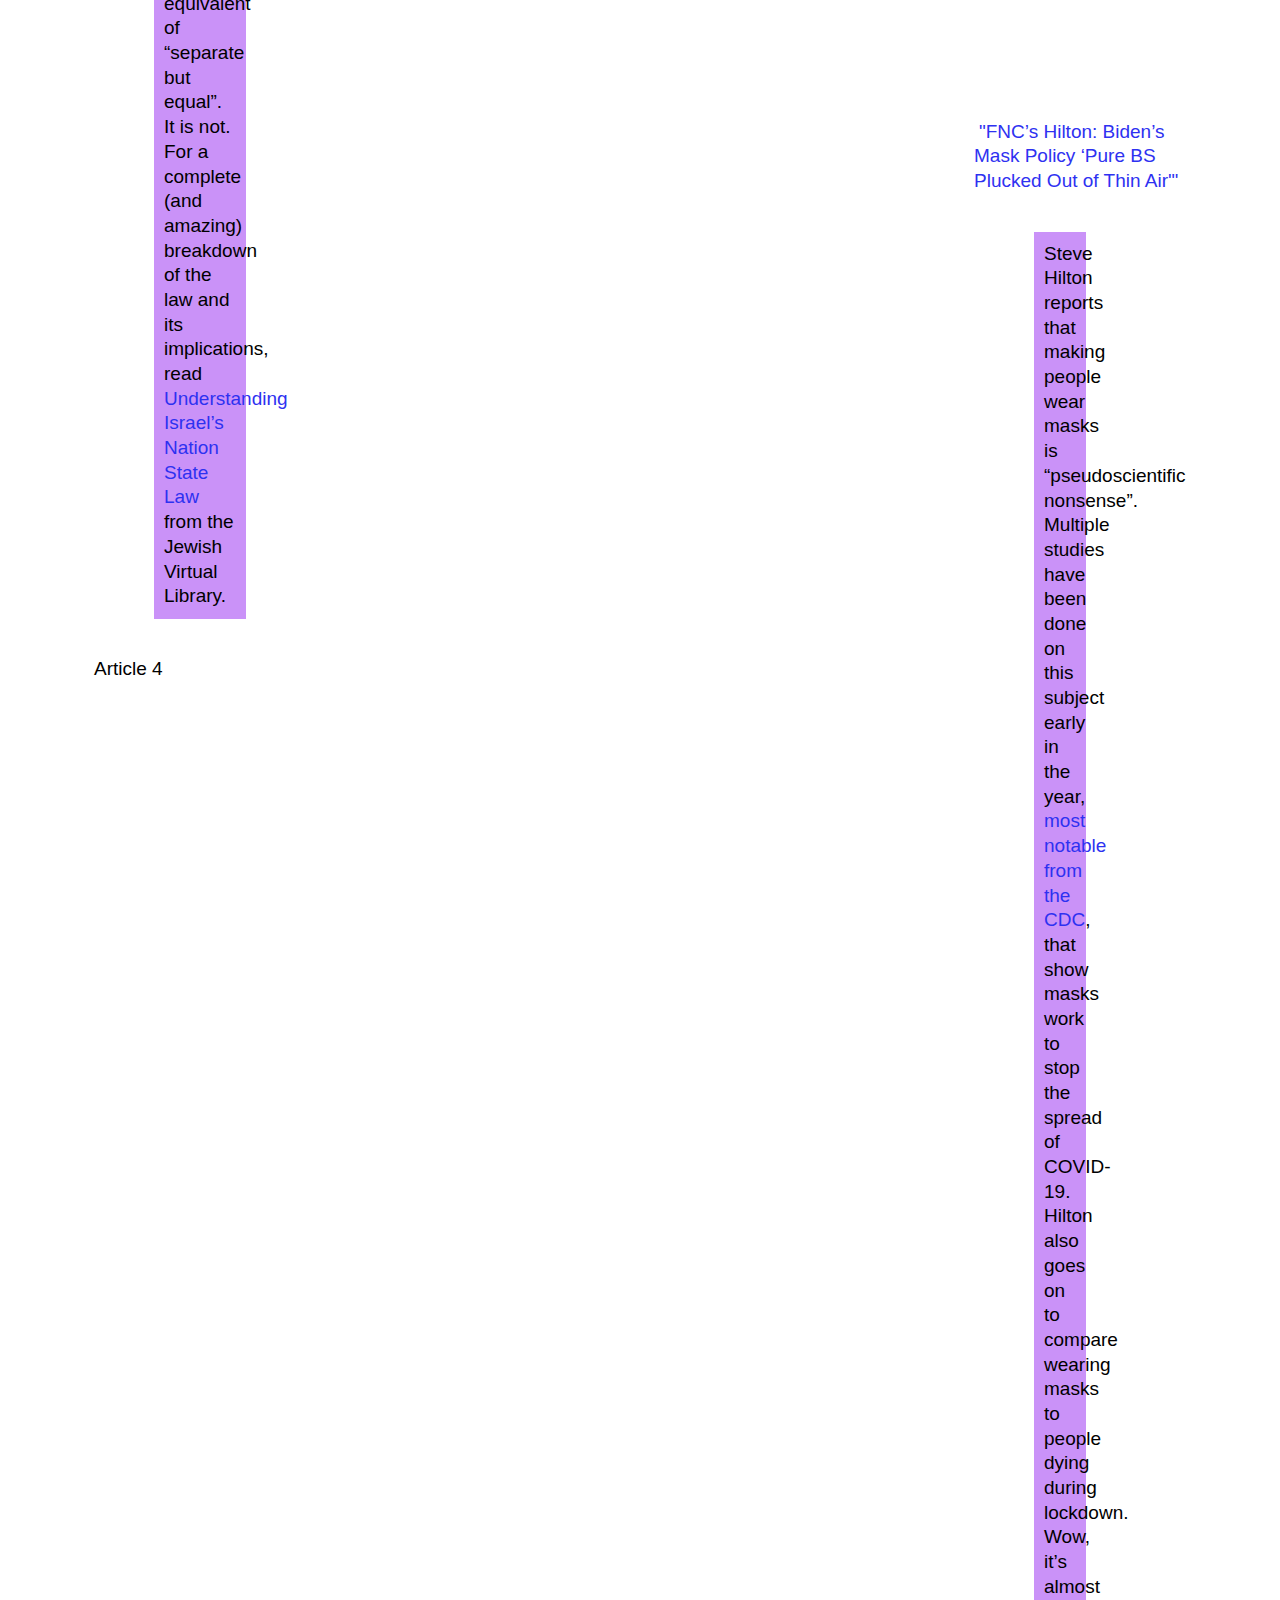
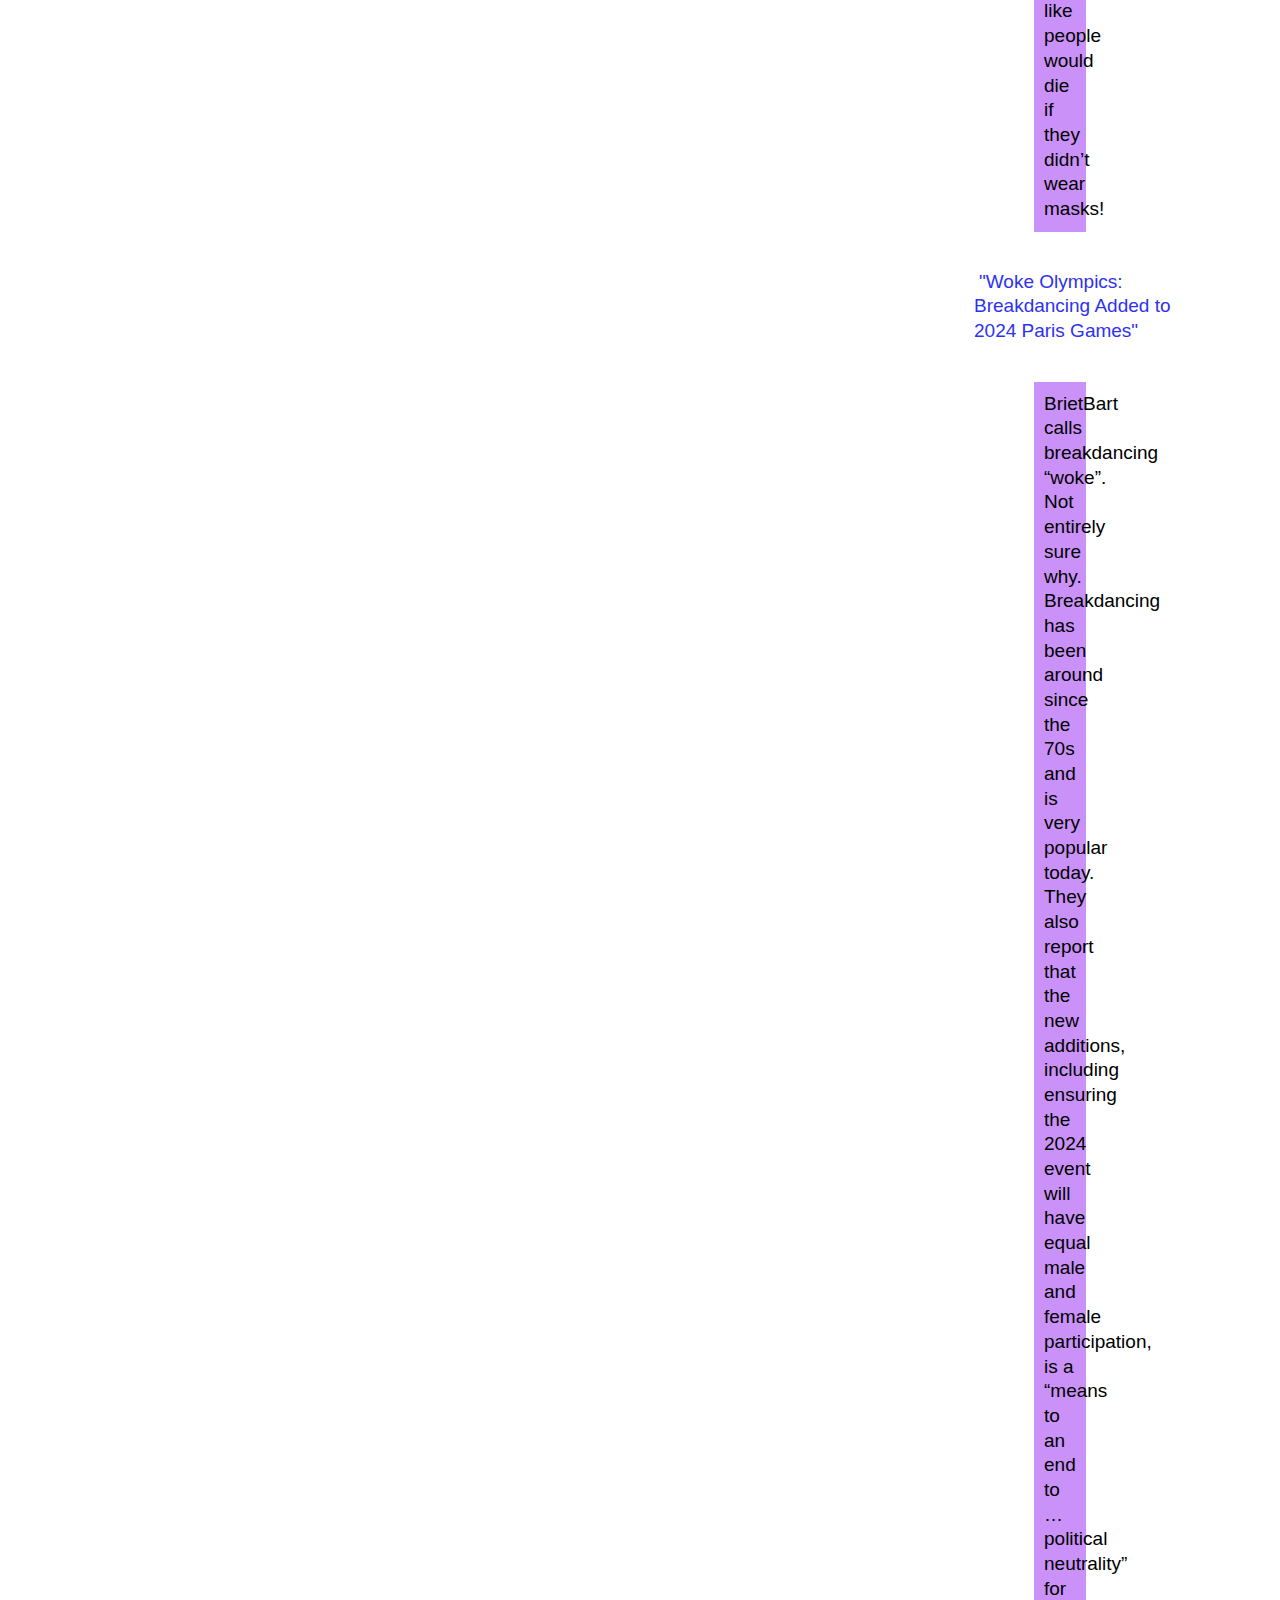
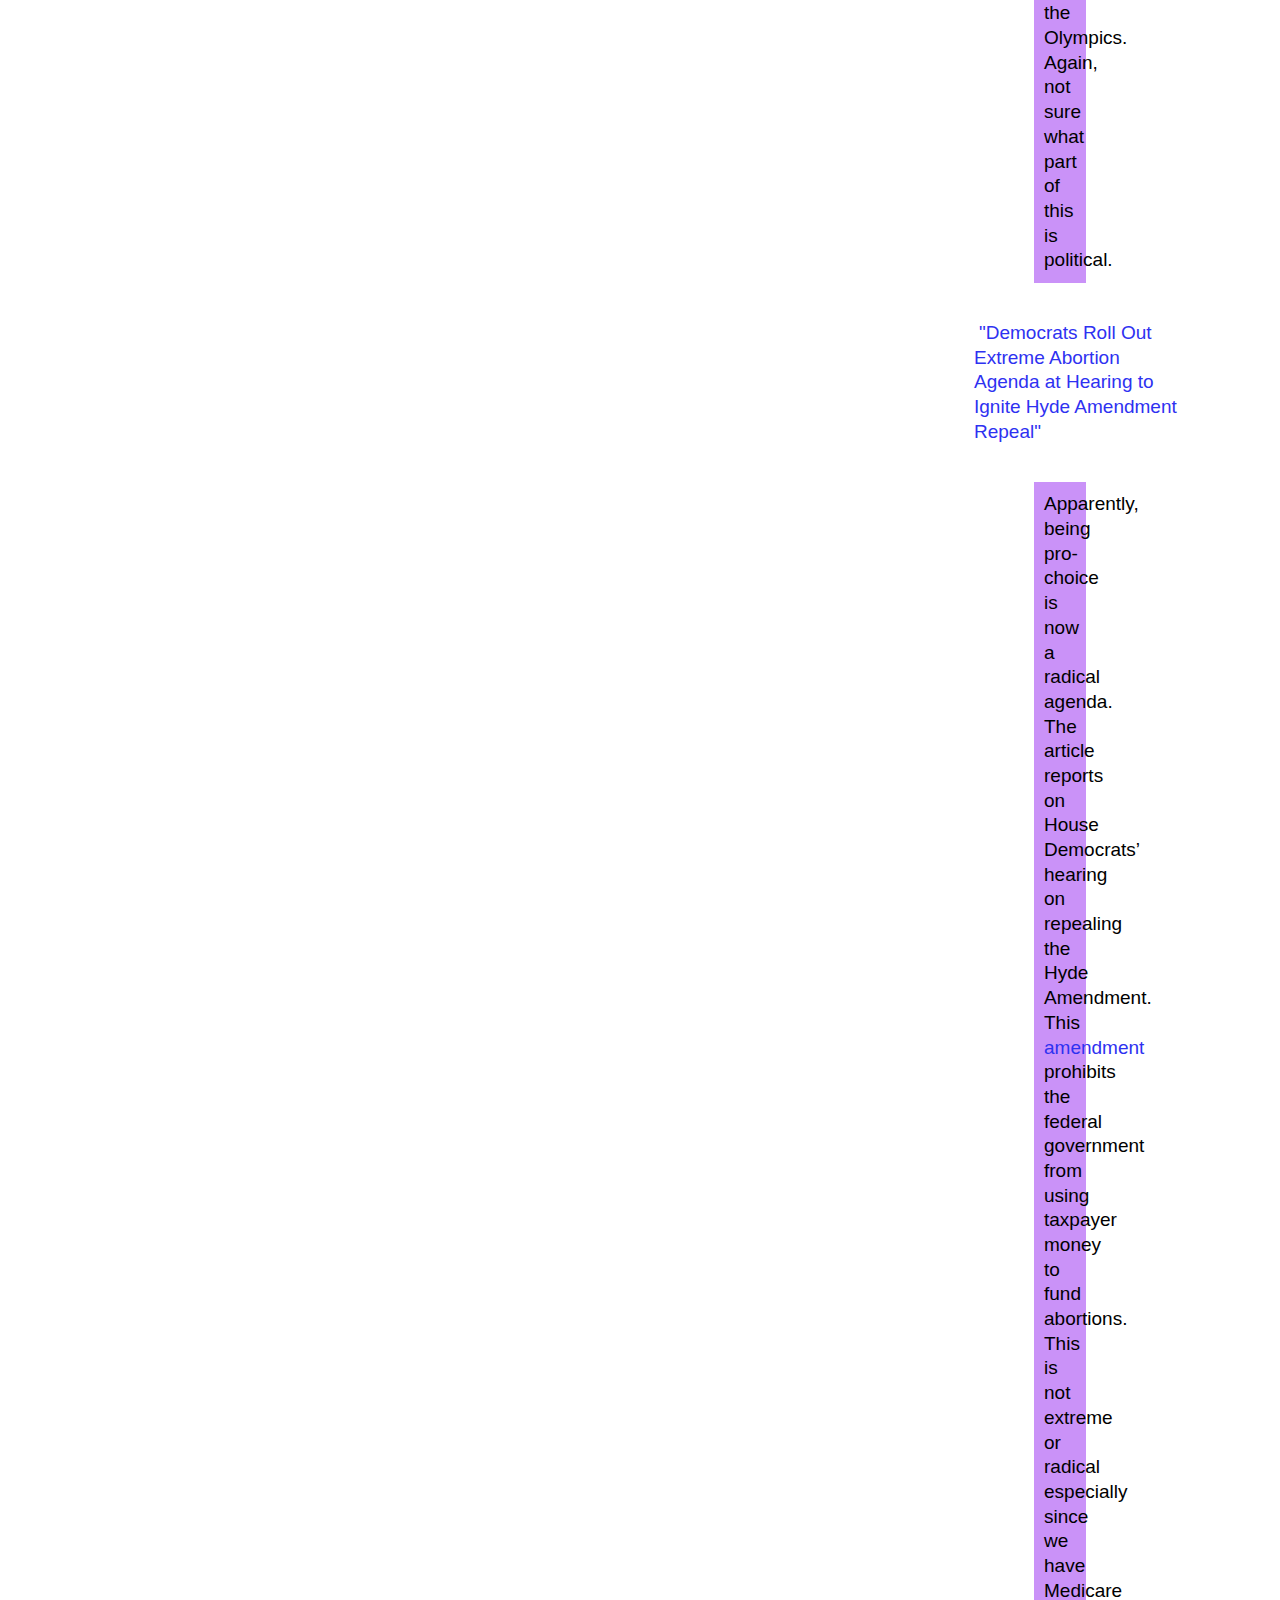
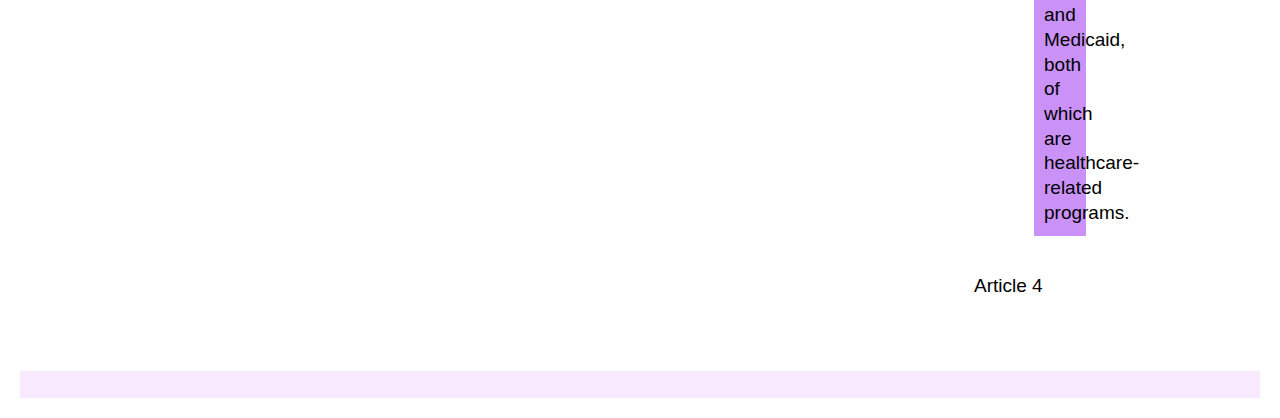
==== commit 387c46a1: "Delete target" ====
--- a/homepage.html
+++ b/homepage.html
@@ -12,19 +12,21 @@
       <img id="bb" src="images/brietbart_logo.png" alt="BrietBart">
       <div class="msnbc">
             <p>  <a href="https://www.msnbc.com/opinion/covid-made-mitch-mcconnell-s-grim-reaper-nickname-reality-n1250219?icid=msd_topgrid" target="_blank" class="article"> "Covid made Mitch McConnell's 'grim reaper' nickname into reality" </a> </p>
-            <p class="ex">Like McConnell or not, the entire article is a blatant partisan attack. It blames McConnell for the current state our country. Nevermind the fact we are in the middle of a pandemic that <a href="https://www.pogo.org/analysis/2020/05/the-first-100-days-of-the-u-s-governments-covid-19-response/" target="_blank"> neither Republicans or Democrats took seriously until February</a>, a whole month after it was reported to be in the United States. Or that Democrats also <a href="https://www.wsj.com/articles/mcconnell-calls-for-covid-19-aid-bill-excluding-liability-shield-state-aid-11607457672?mod=politics_lead_pos3" target="_blank"> haven’t agreed to any version of this COVID relief bill either</a>. No, McConnell is the devil! The best part of this is that the article states “this is not mere partisan hyperbole.” Sure buddy, whatever you say.</p>
+            <p class="ex">Like McConnell or not, the entire article is a blatant partisan attack. It blames McConnell for the current state our country. Nevermind the fact we are in the middle of a pandemic that <a href="https://www.pogo.org/analysis/2020/05/the-first-100-days-of-the-u-s-governments-covid-19-response/"> neither Republicans or Democrats took seriously until February</a>, a whole month after it was reported to be in the United States. Or that Democrats also <a href="https://www.wsj.com/articles/mcconnell-calls-for-covid-19-aid-bill-excluding-liability-shield-state-aid-11607457672?mod=politics_lead_pos3"> haven’t agreed to any version of this COVID relief bill either</a>. No, McConnell is the devil! The best part of this is that the article states “this is not mere partisan hyperbole.” Sure buddy, whatever you say.</p>
             <p>  <a href="https://www.nbcnews.com/politics/justice-department/judge-take-final-shots-trump-flynn-he-agrees-dismiss-case-n1250415" target="_blank" class="article"> "Judge take final shots at Trump, Flynn as he agrees to dismiss case" </a> </p>
-            <p class="ex">Despite his role as a judge to remain impartial until all facts are presented in court, the judge that presided over Flynn’s case said Trump should not have pardoned him. This is also the same judge that <a href="https://www.wsj.com/articles/judge-seeks-time-to-consider-motion-to-dismiss-michael-flynn-case-11591043624?mod=searchresults_pos4&page=1" target="_blank">refused to drop the case</a> when the prosecutors wanted to. In the last paragraph, he cites past Supreme Court decisions to say that “acceptance of a pardon implies an admission of guilt”. In my research, I only found one Supreme Court case pertaining to pardons. <a href="https://www.law.cornell.edu/supremecourt/text/236/79" target="_blank">Burdick v. United States (1915)</a> said that the receiver of a pardon has the right to reject the pardon. It says nothing about a pardon being an admission of guilt.</p>
-            <p>Article 3</p>
-            <p>Article 4</p>
+            <p class="ex">Despite his role as a judge to remain impartial until all facts are presented in court, the judge that presided over Flynn’s case said Trump should not have pardoned him. This is also the same judge that <a href="https://www.wsj.com/articles/judge-seeks-time-to-consider-motion-to-dismiss-michael-flynn-case-11591043624?mod=searchresults_pos4&page=1">refused to drop the case</a> when the prosecutors wanted to. In the last paragraph, he cites past Supreme Court decisions to say that “acceptance of a pardon implies an admission of guilt”. In my research, I only found one Supreme Court case pertaining to pardons. <a href="https://www.law.cornell.edu/supremecourt/text/236/79">Burdick v. United States (1915)</a> said that the receiver of a pardon has the right to reject the pardon. It says nothing about a pardon being an admission of guilt.</p>
+            <p> <a href="https://www.msnbc.com/opinion/israeli-palestinian-conflict-complex-court-case-shows-nation-state-law-n1249778" class="article"
+               target="_blank">title</a> </p>
+            <p class="ex">To start, the ’nation state’ law is one of the Basic Laws of Israel (outline rights of individuals and principles of the state to substitute the lack of a formal constitution). It reaffirms Israel as a State for the Jewish people. It affirms Hebrew as the national language and declares national holidays on Shabbat and the Jewish holidays. It does not, however, declare Judaism as the official religion unlike the rest of the Middle East and lots of European countries. Second, this is a controversial law in and outside of Israel. One of the main criticisms is that some don’t want Israel to be a place only for Jews; they want to include everyone. This article completely disregards the historical implications of the law and the reasons for enacting it. This law in no way say Arabs living in Israel have to leave or are unwelcome. At the end of the article, the author says the problems that have arisen as a result of this law are comparable to our long history of race relations in America. He even said it was the equivalent of “separate but equal”. It is not. For a complete (and amazing) breakdown of the law and its implications, read <a href="https://www.jewishvirtuallibrary.org/understanding-israel-s-nation-state-law">Understanding Israel’s Nation State Law</a>  from the Jewish Virtual Library.</p>
+            <p>Article 4</p> 
       </div>
       <div class="breitbart">
             <p> <a href="https://www.breitbart.com/clips/2020/12/06/fncs-hilton-bidens-mask-policy-pure-bs-plucked-out-of-thin-air/" target="_blank" class="article"> "FNC’s Hilton: Biden’s Mask Policy ‘Pure BS Plucked Out of Thin Air'"</a> </p>
-            <p class="ex">Steve Hilton reports that making people wear masks is “pseudoscientific nonsense”. Multiple studies have been done on this subject early in the year, <a href="https://www.cdc.gov/coronavirus/2019-ncov/more/masking-science-sars-cov2.html" target="_blank">most notable from the CDC</a>, that show masks work to stop the spread of COVID-19. Hilton also goes on to compare wearing masks to people dying during lockdown. Wow, it’s almost like people would die if they didn’t wear masks!</p>
+            <p class="ex">Steve Hilton reports that making people wear masks is “pseudoscientific nonsense”. Multiple studies have been done on this subject early in the year, <a href="https://www.cdc.gov/coronavirus/2019-ncov/more/masking-science-sars-cov2.html">most notable from the CDC</a>, that show masks work to stop the spread of COVID-19. Hilton also goes on to compare wearing masks to people dying during lockdown. Wow, it’s almost like people would die if they didn’t wear masks!</p>
             <p> <a href="https://www.breitbart.com/politics/2020/12/08/woke-olympics-breakdancing-added-to-2024-paris-games/" target="_blank" class="article"> "Woke Olympics: Breakdancing Added to 2024 Paris Games" </a> </p>
             <p class="ex">BrietBart calls breakdancing “woke”. Not entirely sure why. Breakdancing has been around since the 70s and is very popular today. They also report that the new additions, including ensuring the 2024 event will have equal male and female participation, is a “means to an end to … political neutrality” for the Olympics. Again, not sure what part of this is political.</p>
             <p> <a href="https://www.breitbart.com/politics/2020/12/07/democrats-roll-out-extreme-abortion-agenda-at-hearing-to-ignite-hyde-amendment-repeal/" target="_blank" class="article"> "Democrats Roll Out Extreme Abortion Agenda at Hearing to Ignite Hyde Amendment Repeal" </a>  </p>
-            <p class="ex">Apparently, being pro-choice is now a radical agenda. The article reports on House Democrats’ hearing on repealing the Hyde Amendment. This <a href="https://www.congress.gov/bill/113th-congress/senate-bill/142" target="_blank">amendment</a> prohibits the federal government from using taxpayer money to fund abortions. This is not extreme or radical especially since we have Medicare and Medicaid, both of which are healthcare-related programs.</p>
+            <p class="ex">Apparently, being pro-choice is now a radical agenda. The article reports on House Democrats’ hearing on repealing the Hyde Amendment. This <a href="https://www.congress.gov/bill/113th-congress/senate-bill/142">amendment</a> prohibits the federal government from using taxpayer money to fund abortions. This is not extreme or radical especially since we have Medicare and Medicaid, both of which are healthcare-related programs.</p>
             <p>Article 4</p>
       </div>
    </main>
--- a/homepage.css
+++ b/homepage.css
@@ -15,6 +15,7 @@
    margin-left: 560px;
    width: 294px;
    position: absolute;
+   top: 295px;
 }
 
 #mn,
@@ -28,9 +29,14 @@
 }
 
 .article {
-   background-color: #2E31F1;
    padding: 5px;
-   color: #CCCCFE;
+}
+
+.ex {
+   margin-left: 60px;
+   margin-right: 100px;
+   background-color: rgb(150, 37, 241, 50%);
+   padding: 10px;
 }
 
 .msnbc {
@@ -45,10 +51,8 @@
 .breitbart {
    display: flex;
    flex-direction: column;
-   position: relative;
-   top: -742px;
    margin-left: 900px;
-   margin-top: 22px;
+   margin-top: -600px;
    padding-right: 20px;
 }
 
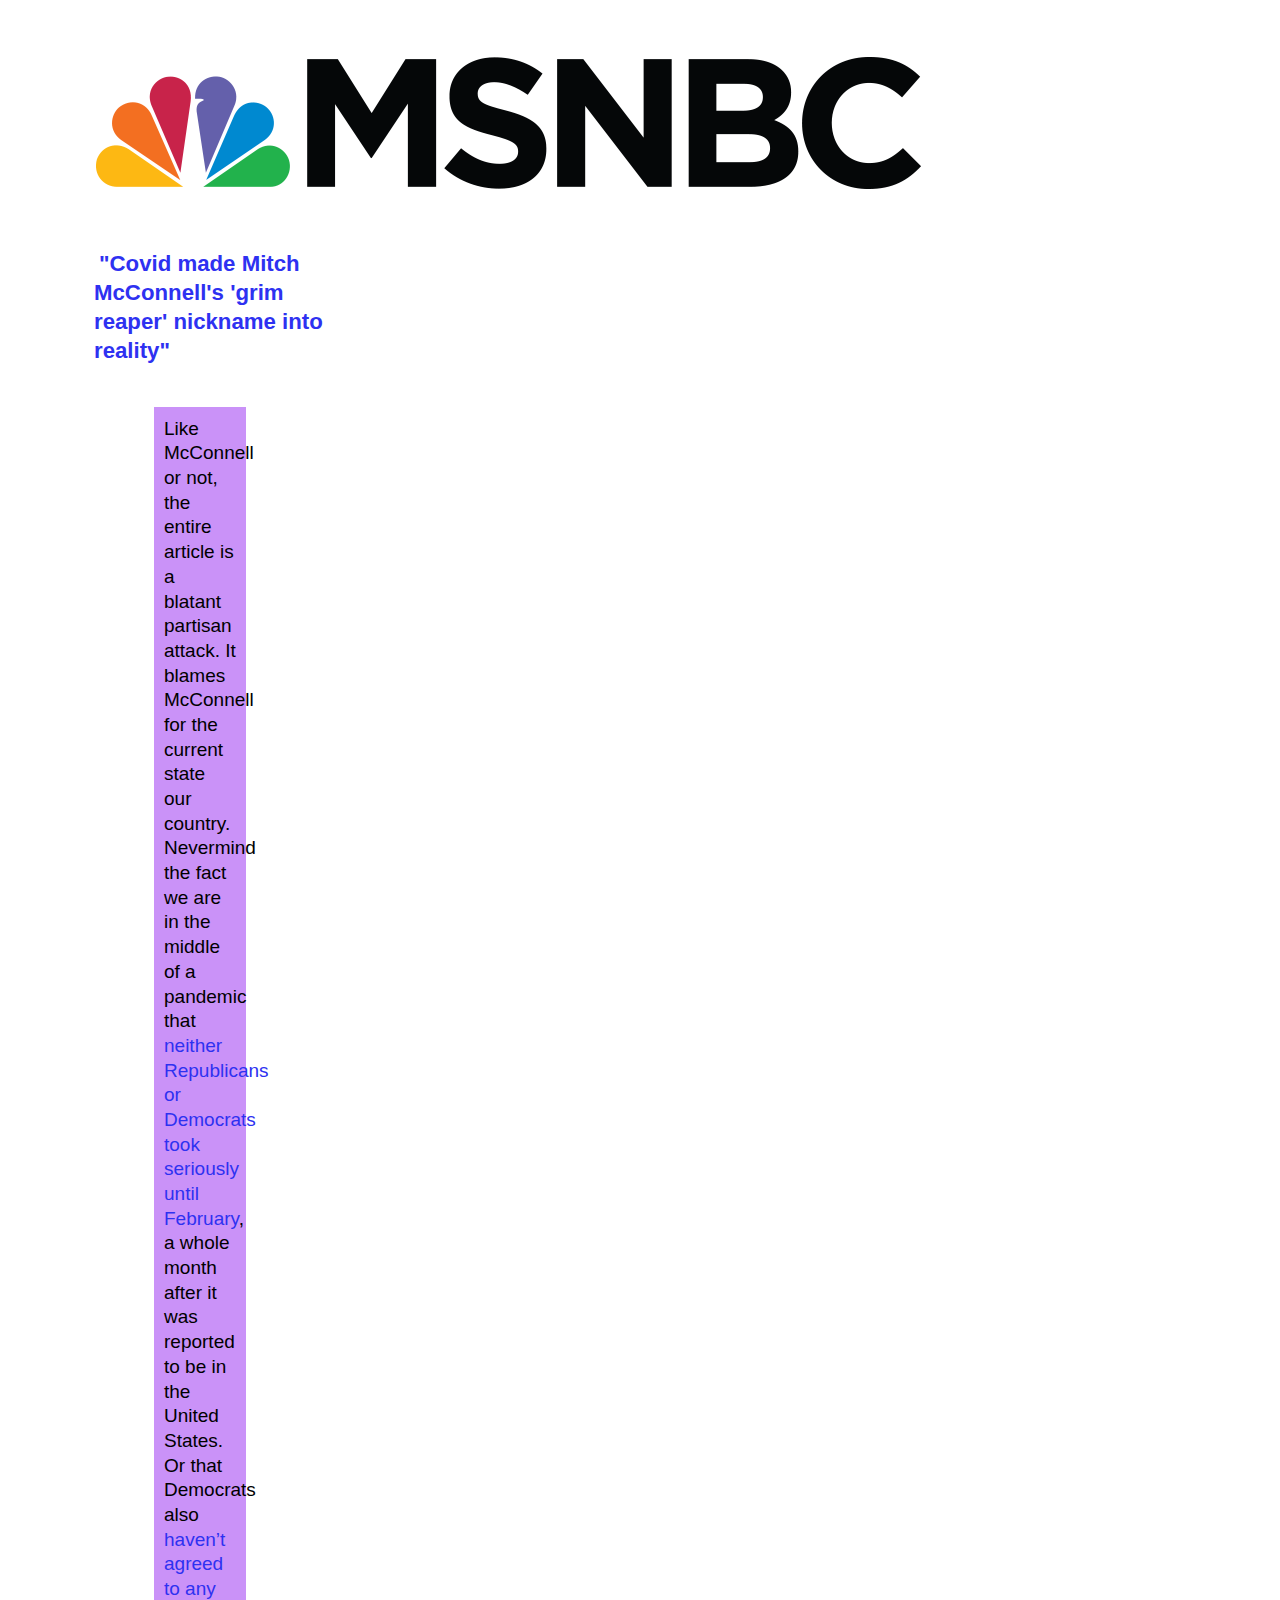
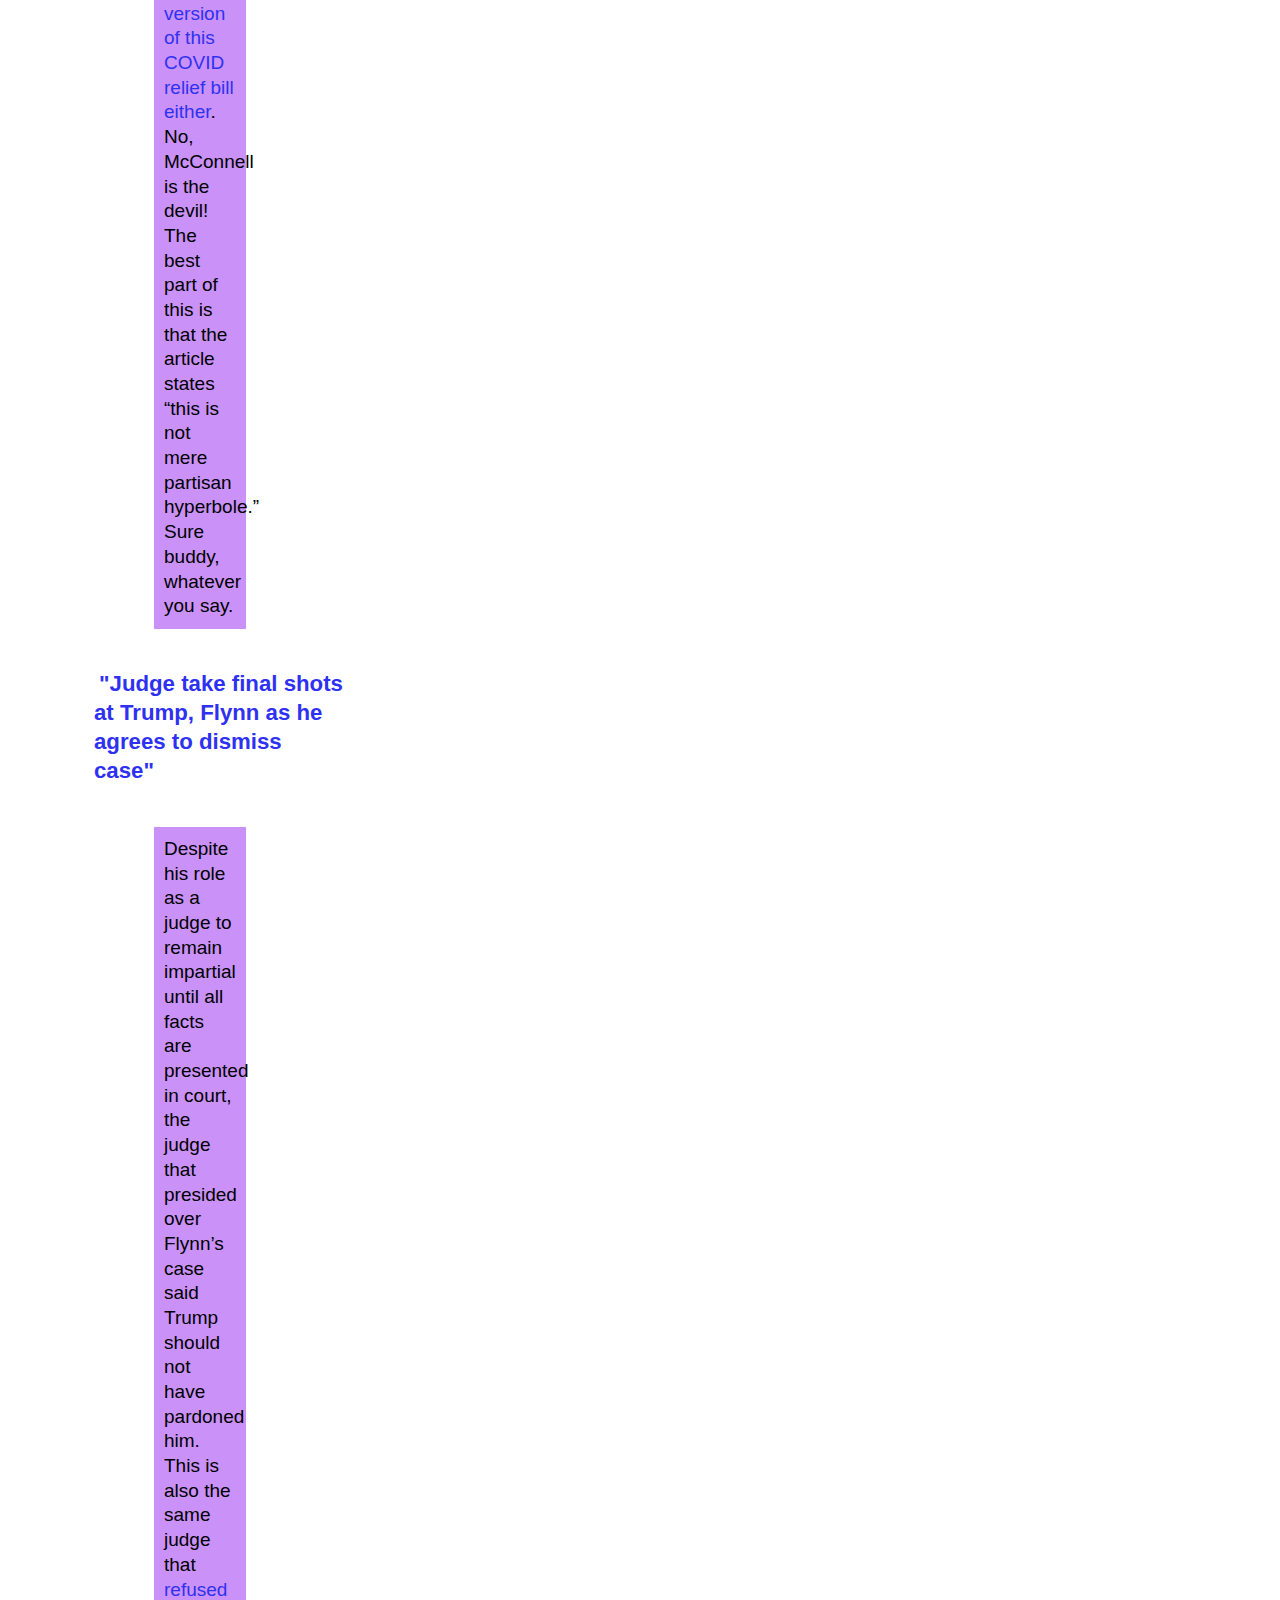
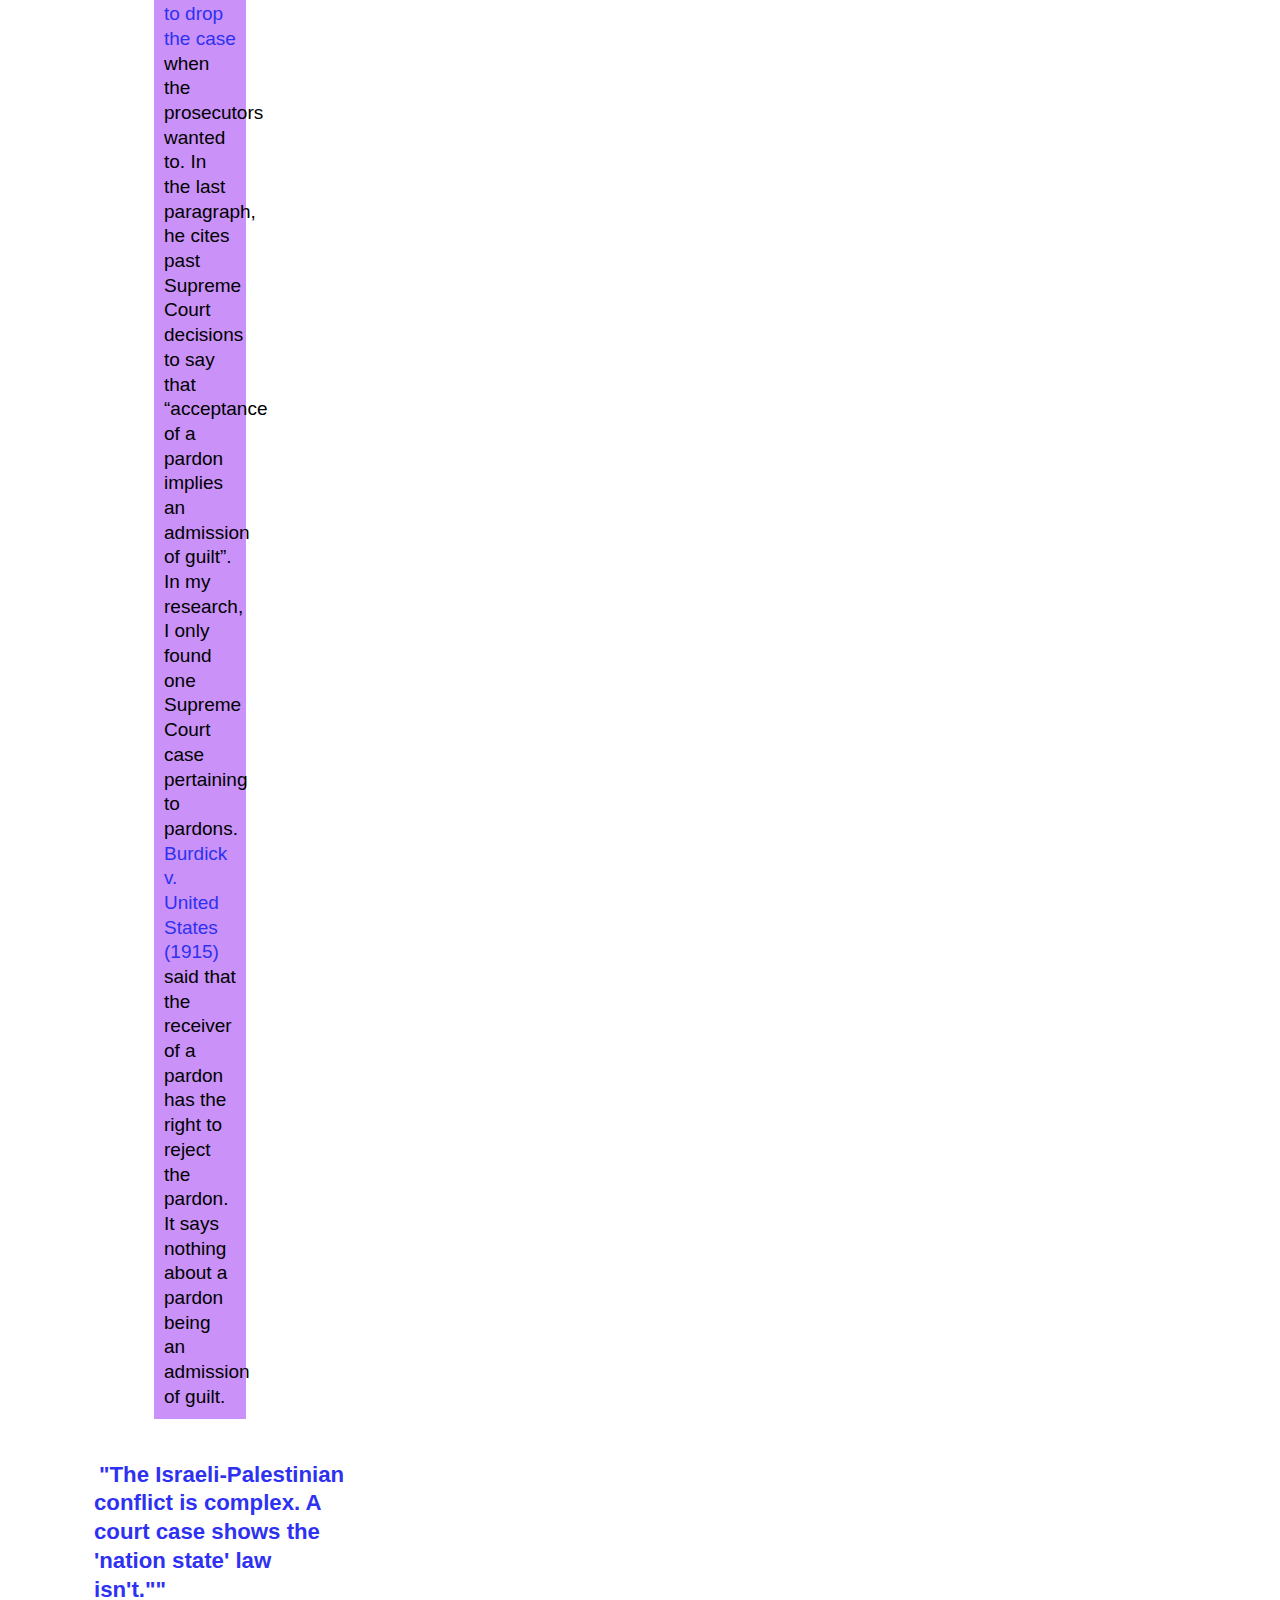
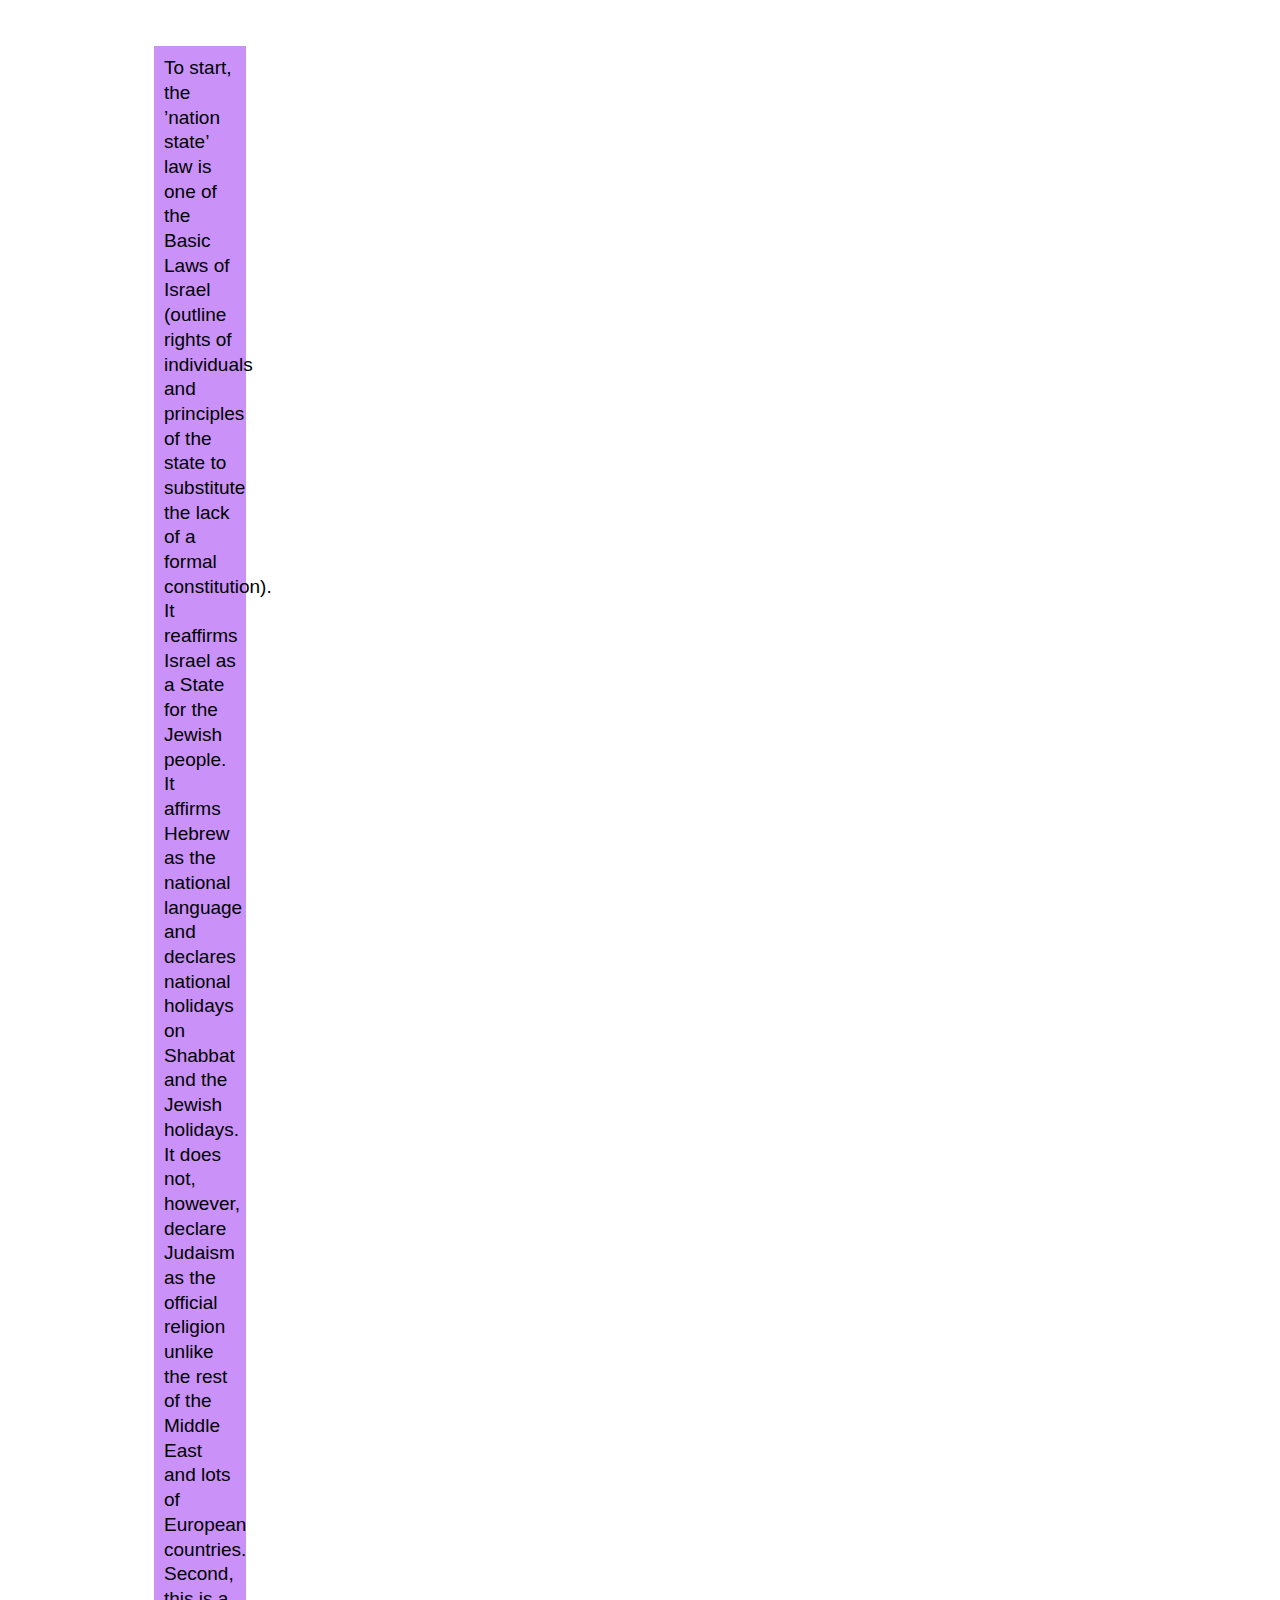
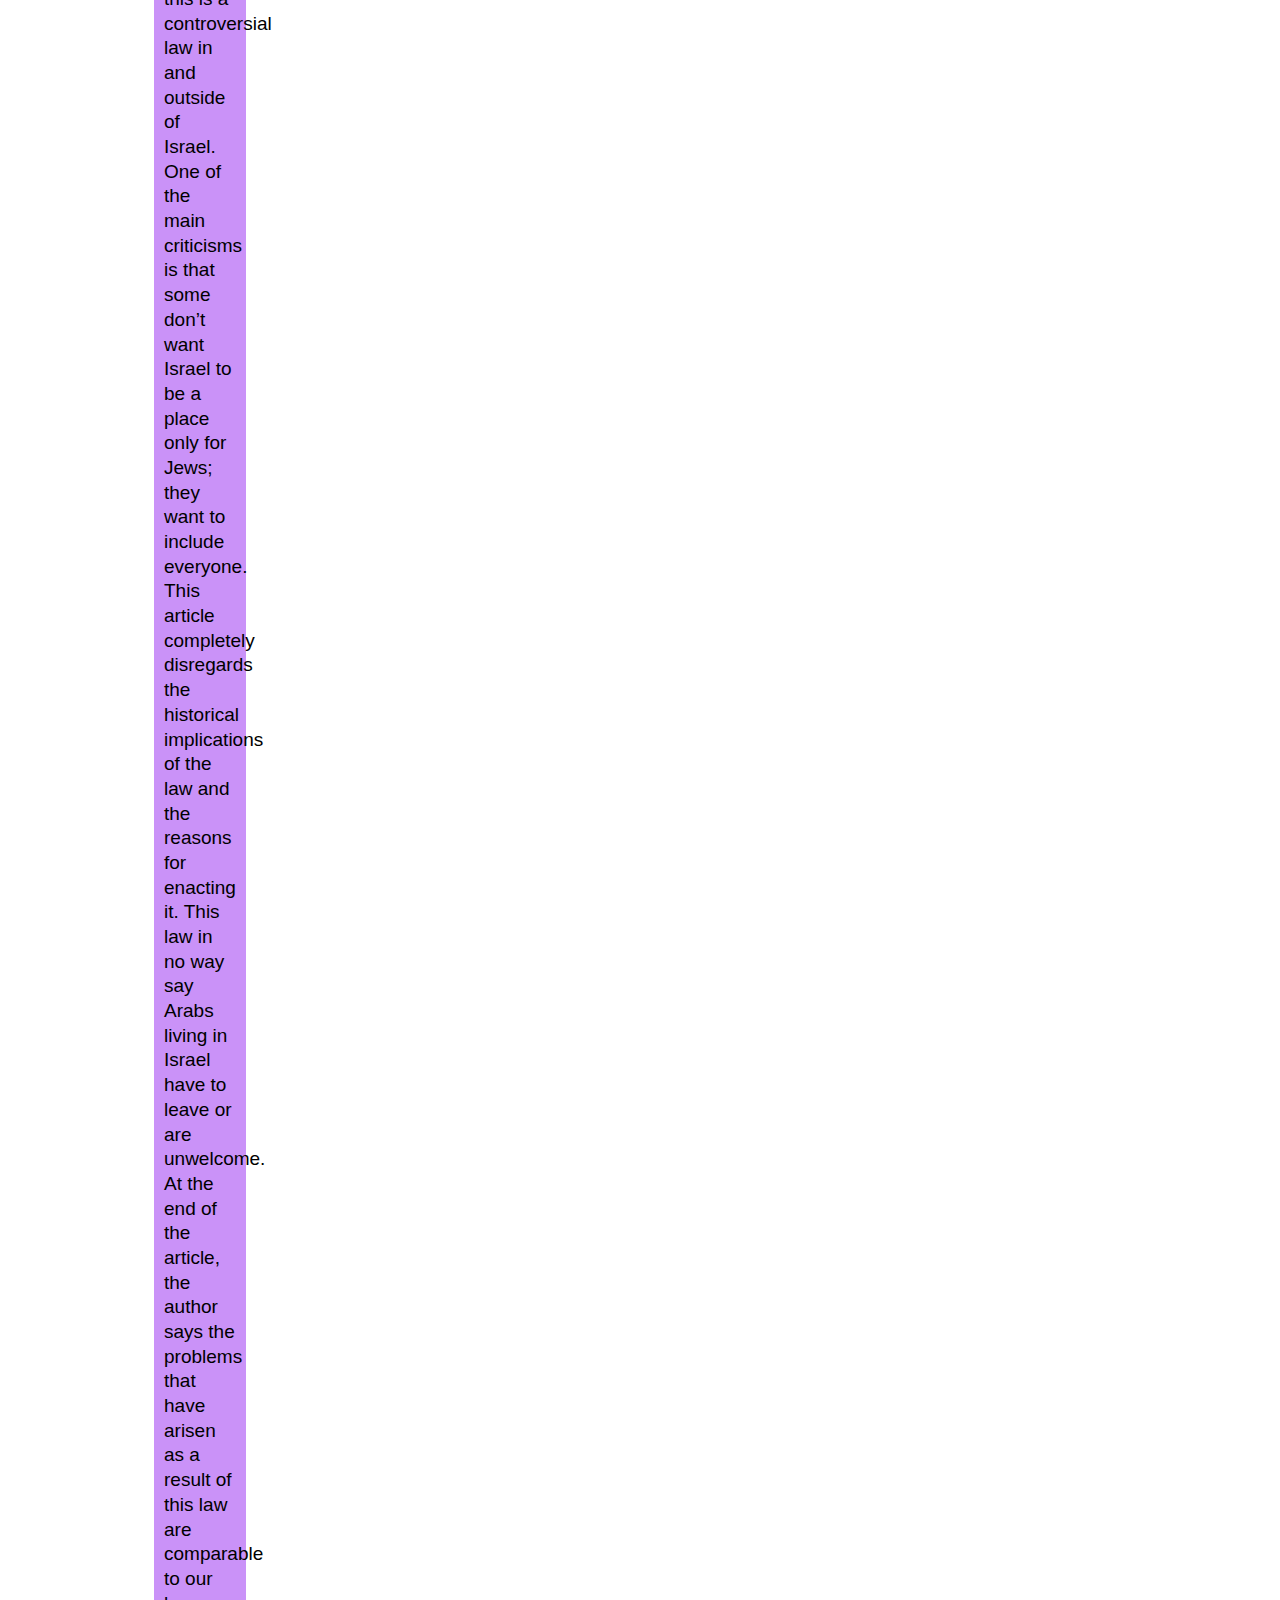
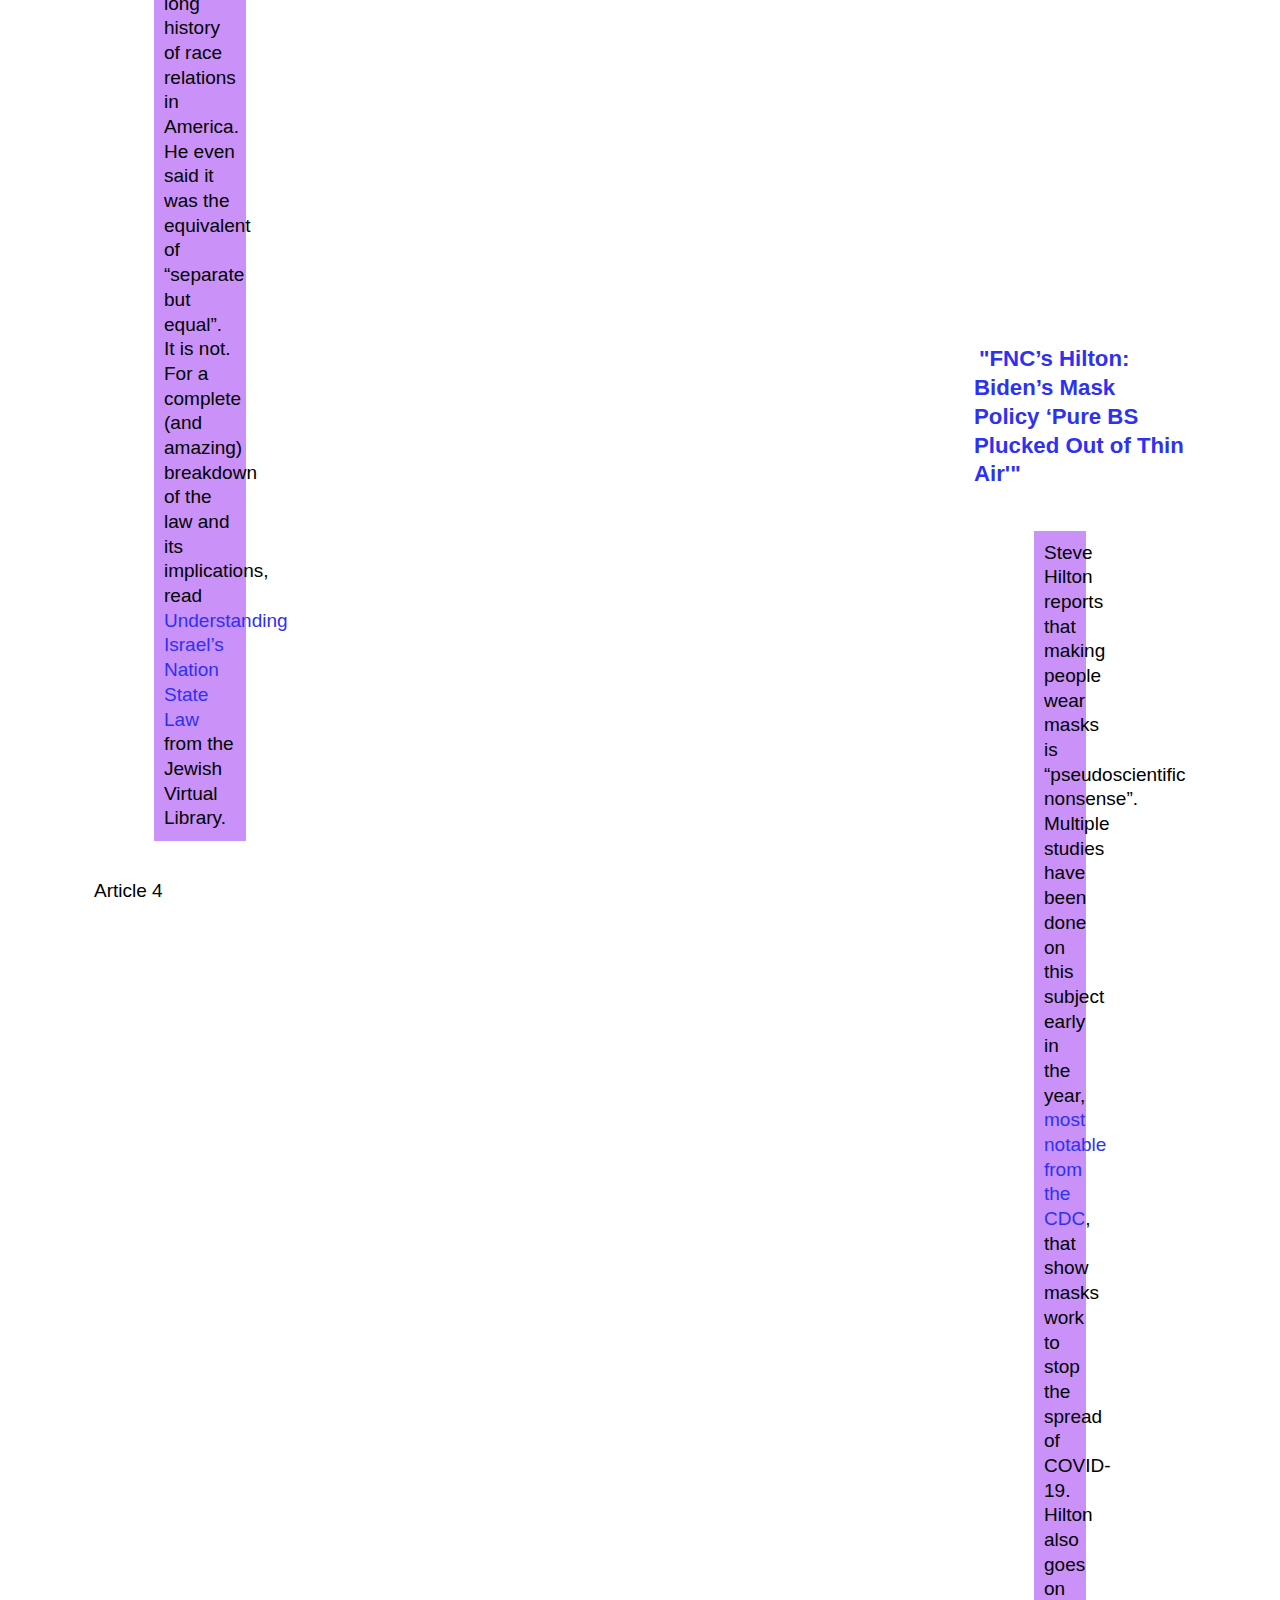
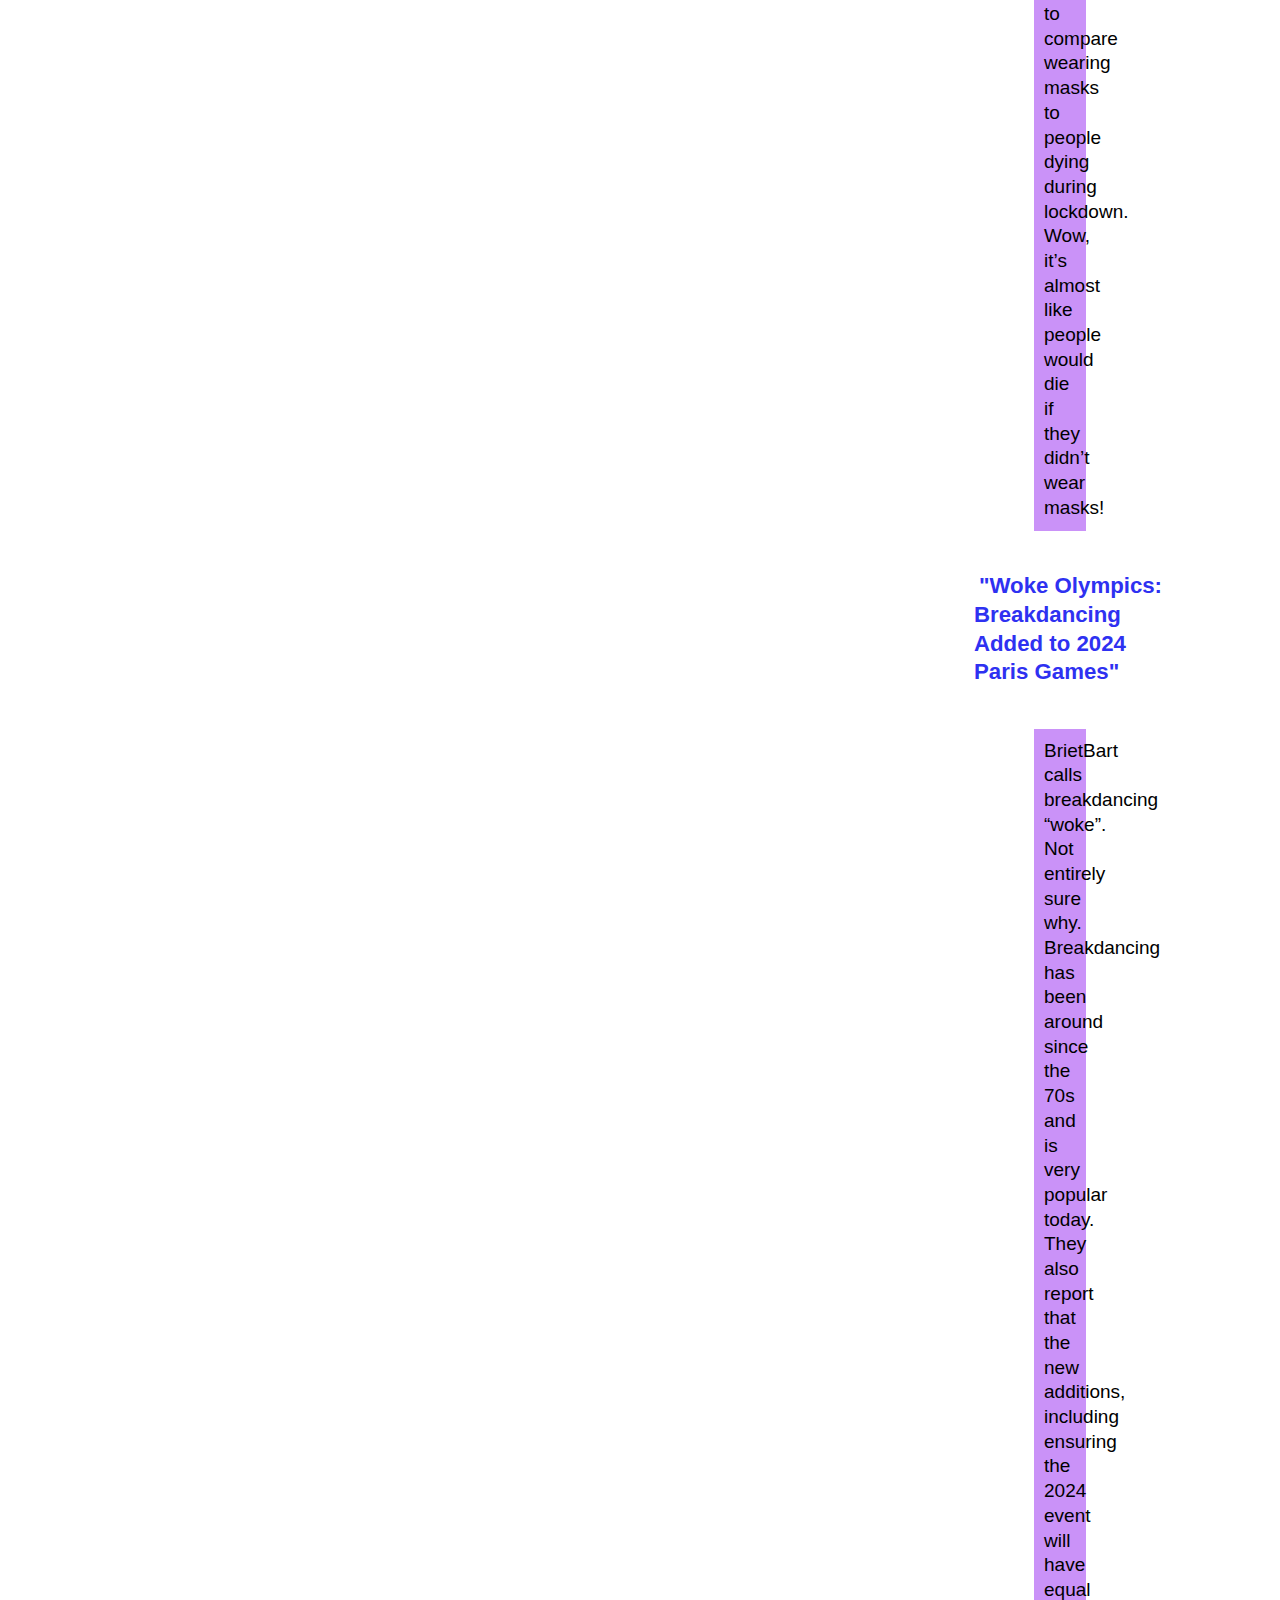
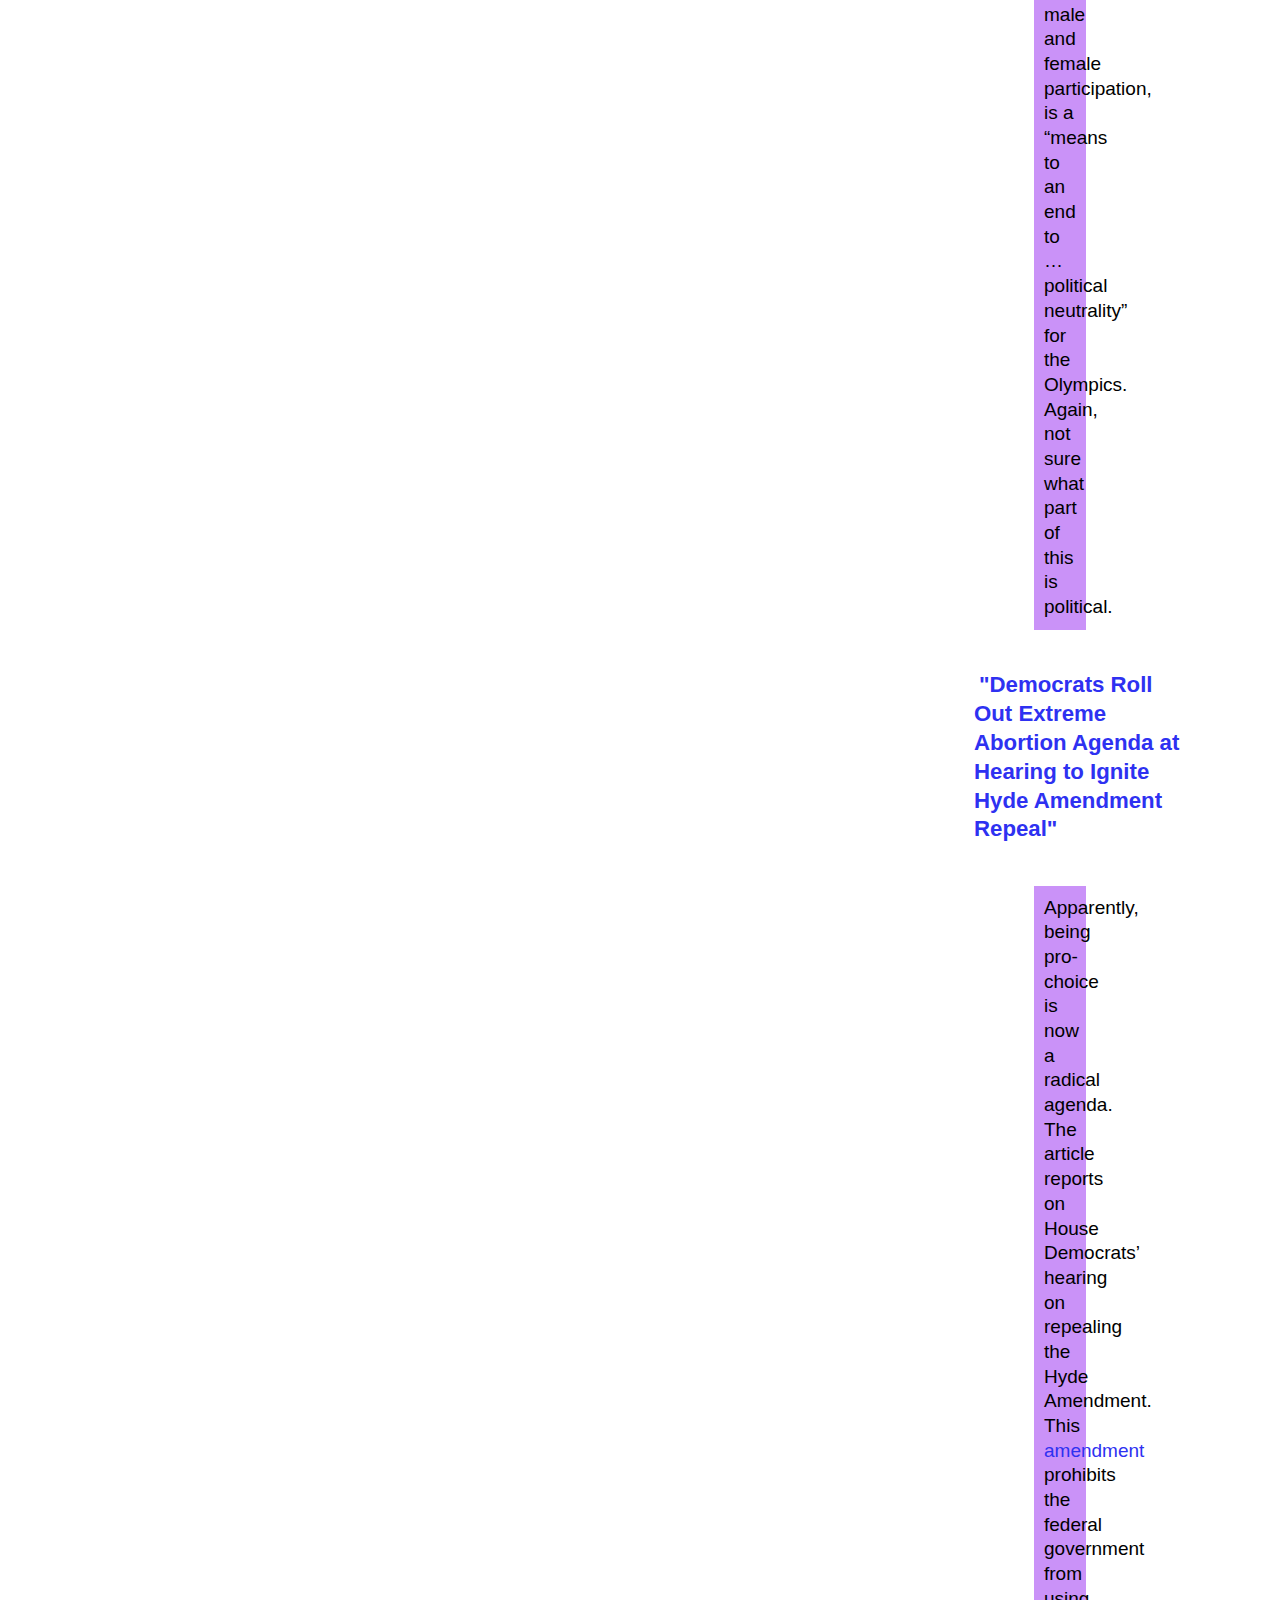
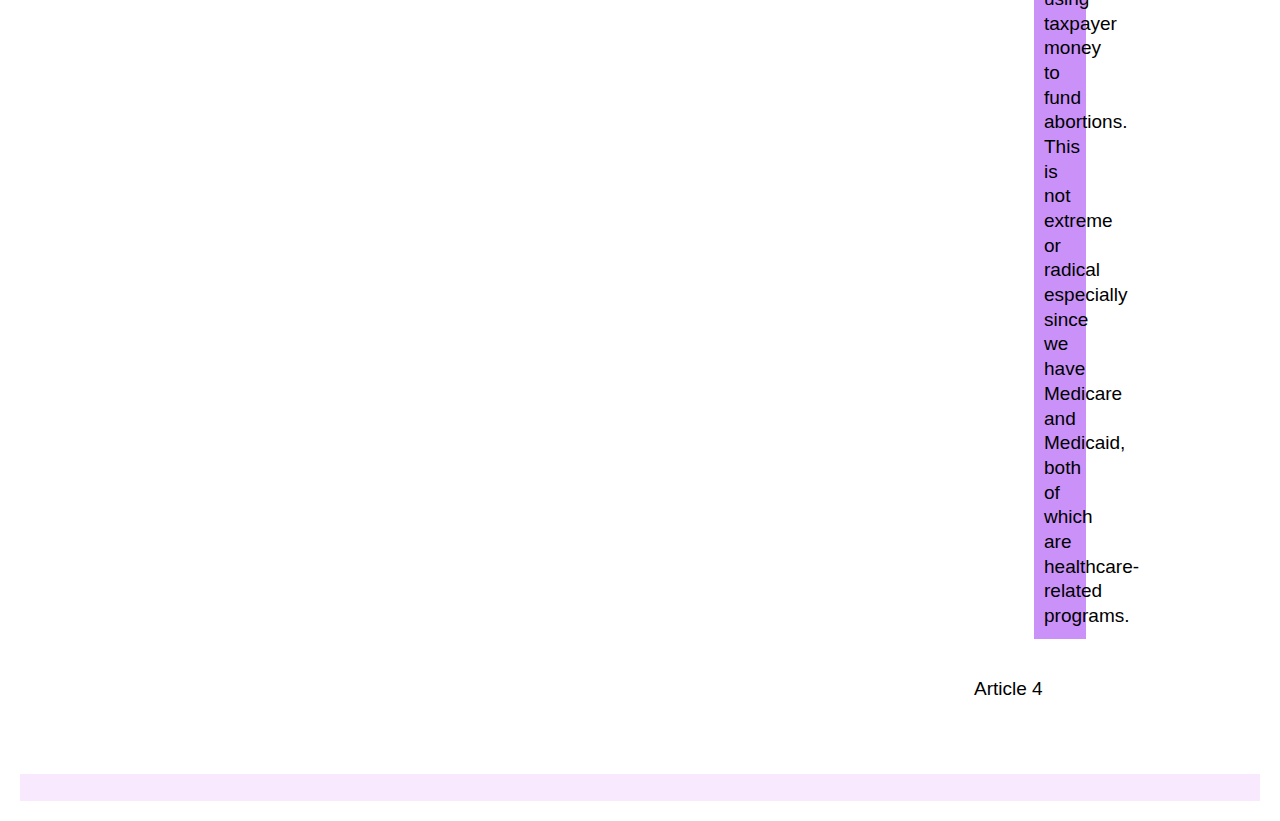
==== commit 0f5ff201: "Change p to h3" ====
--- a/homepage.html
+++ b/homepage.html
@@ -11,21 +11,25 @@
       <img id="mn" src="images/msnbc_logo.png" alt="MSNBC">
       <img id="bb" src="images/brietbart_logo.png" alt="BrietBart">
       <div class="msnbc">
-            <p>  <a href="https://www.msnbc.com/opinion/covid-made-mitch-mcconnell-s-grim-reaper-nickname-reality-n1250219?icid=msd_topgrid" target="_blank" class="article"> "Covid made Mitch McConnell's 'grim reaper' nickname into reality" </a> </p>
+            <h3>  <a href="https://www.msnbc.com/opinion/covid-made-mitch-mcconnell-s-grim-reaper-nickname-reality-n1250219?icid=msd_topgrid" target="_blank" class="article"> "Covid made Mitch McConnell's 'grim reaper' nickname into reality" </a> </h3>
             <p class="ex">Like McConnell or not, the entire article is a blatant partisan attack. It blames McConnell for the current state our country. Nevermind the fact we are in the middle of a pandemic that <a href="https://www.pogo.org/analysis/2020/05/the-first-100-days-of-the-u-s-governments-covid-19-response/"> neither Republicans or Democrats took seriously until February</a>, a whole month after it was reported to be in the United States. Or that Democrats also <a href="https://www.wsj.com/articles/mcconnell-calls-for-covid-19-aid-bill-excluding-liability-shield-state-aid-11607457672?mod=politics_lead_pos3"> haven’t agreed to any version of this COVID relief bill either</a>. No, McConnell is the devil! The best part of this is that the article states “this is not mere partisan hyperbole.” Sure buddy, whatever you say.</p>
-            <p>  <a href="https://www.nbcnews.com/politics/justice-department/judge-take-final-shots-trump-flynn-he-agrees-dismiss-case-n1250415" target="_blank" class="article"> "Judge take final shots at Trump, Flynn as he agrees to dismiss case" </a> </p>
+            
+            <h3>  <a href="https://www.nbcnews.com/politics/justice-department/judge-take-final-shots-trump-flynn-he-agrees-dismiss-case-n1250415" target="_blank" class="article"> "Judge take final shots at Trump, Flynn as he agrees to dismiss case" </a> </h3>
             <p class="ex">Despite his role as a judge to remain impartial until all facts are presented in court, the judge that presided over Flynn’s case said Trump should not have pardoned him. This is also the same judge that <a href="https://www.wsj.com/articles/judge-seeks-time-to-consider-motion-to-dismiss-michael-flynn-case-11591043624?mod=searchresults_pos4&page=1">refused to drop the case</a> when the prosecutors wanted to. In the last paragraph, he cites past Supreme Court decisions to say that “acceptance of a pardon implies an admission of guilt”. In my research, I only found one Supreme Court case pertaining to pardons. <a href="https://www.law.cornell.edu/supremecourt/text/236/79">Burdick v. United States (1915)</a> said that the receiver of a pardon has the right to reject the pardon. It says nothing about a pardon being an admission of guilt.</p>
-            <p> <a href="https://www.msnbc.com/opinion/israeli-palestinian-conflict-complex-court-case-shows-nation-state-law-n1249778" class="article"
-               target="_blank">title</a> </p>
+            
+            <h3> <a href="https://www.msnbc.com/opinion/israeli-palestinian-conflict-complex-court-case-shows-nation-state-law-n1249778" class="article"
+            target="_blank">"The Israeli-Palestinian conflict is complex. A court case shows the 'nation state' law isn't.""</a> </h3>
             <p class="ex">To start, the ’nation state’ law is one of the Basic Laws of Israel (outline rights of individuals and principles of the state to substitute the lack of a formal constitution). It reaffirms Israel as a State for the Jewish people. It affirms Hebrew as the national language and declares national holidays on Shabbat and the Jewish holidays. It does not, however, declare Judaism as the official religion unlike the rest of the Middle East and lots of European countries. Second, this is a controversial law in and outside of Israel. One of the main criticisms is that some don’t want Israel to be a place only for Jews; they want to include everyone. This article completely disregards the historical implications of the law and the reasons for enacting it. This law in no way say Arabs living in Israel have to leave or are unwelcome. At the end of the article, the author says the problems that have arisen as a result of this law are comparable to our long history of race relations in America. He even said it was the equivalent of “separate but equal”. It is not. For a complete (and amazing) breakdown of the law and its implications, read <a href="https://www.jewishvirtuallibrary.org/understanding-israel-s-nation-state-law">Understanding Israel’s Nation State Law</a>  from the Jewish Virtual Library.</p>
             <p>Article 4</p> 
       </div>
       <div class="breitbart">
-            <p> <a href="https://www.breitbart.com/clips/2020/12/06/fncs-hilton-bidens-mask-policy-pure-bs-plucked-out-of-thin-air/" target="_blank" class="article"> "FNC’s Hilton: Biden’s Mask Policy ‘Pure BS Plucked Out of Thin Air'"</a> </p>
+            <h3> <a href="https://www.breitbart.com/clips/2020/12/06/fncs-hilton-bidens-mask-policy-pure-bs-plucked-out-of-thin-air/" target="_blank" class="article"> "FNC’s Hilton: Biden’s Mask Policy ‘Pure BS Plucked Out of Thin Air'"</a> </h3>
             <p class="ex">Steve Hilton reports that making people wear masks is “pseudoscientific nonsense”. Multiple studies have been done on this subject early in the year, <a href="https://www.cdc.gov/coronavirus/2019-ncov/more/masking-science-sars-cov2.html">most notable from the CDC</a>, that show masks work to stop the spread of COVID-19. Hilton also goes on to compare wearing masks to people dying during lockdown. Wow, it’s almost like people would die if they didn’t wear masks!</p>
-            <p> <a href="https://www.breitbart.com/politics/2020/12/08/woke-olympics-breakdancing-added-to-2024-paris-games/" target="_blank" class="article"> "Woke Olympics: Breakdancing Added to 2024 Paris Games" </a> </p>
+            
+            <h3> <a href="https://www.breitbart.com/politics/2020/12/08/woke-olympics-breakdancing-added-to-2024-paris-games/" target="_blank" class="article"> "Woke Olympics: Breakdancing Added to 2024 Paris Games" </a> </h3>
             <p class="ex">BrietBart calls breakdancing “woke”. Not entirely sure why. Breakdancing has been around since the 70s and is very popular today. They also report that the new additions, including ensuring the 2024 event will have equal male and female participation, is a “means to an end to … political neutrality” for the Olympics. Again, not sure what part of this is political.</p>
-            <p> <a href="https://www.breitbart.com/politics/2020/12/07/democrats-roll-out-extreme-abortion-agenda-at-hearing-to-ignite-hyde-amendment-repeal/" target="_blank" class="article"> "Democrats Roll Out Extreme Abortion Agenda at Hearing to Ignite Hyde Amendment Repeal" </a>  </p>
+            
+            <h3> <a href="https://www.breitbart.com/politics/2020/12/07/democrats-roll-out-extreme-abortion-agenda-at-hearing-to-ignite-hyde-amendment-repeal/" target="_blank" class="article"> "Democrats Roll Out Extreme Abortion Agenda at Hearing to Ignite Hyde Amendment Repeal" </a>  </h3>
             <p class="ex">Apparently, being pro-choice is now a radical agenda. The article reports on House Democrats’ hearing on repealing the Hyde Amendment. This <a href="https://www.congress.gov/bill/113th-congress/senate-bill/142">amendment</a> prohibits the federal government from using taxpayer money to fund abortions. This is not extreme or radical especially since we have Medicare and Medicaid, both of which are healthcare-related programs.</p>
             <p>Article 4</p>
       </div>
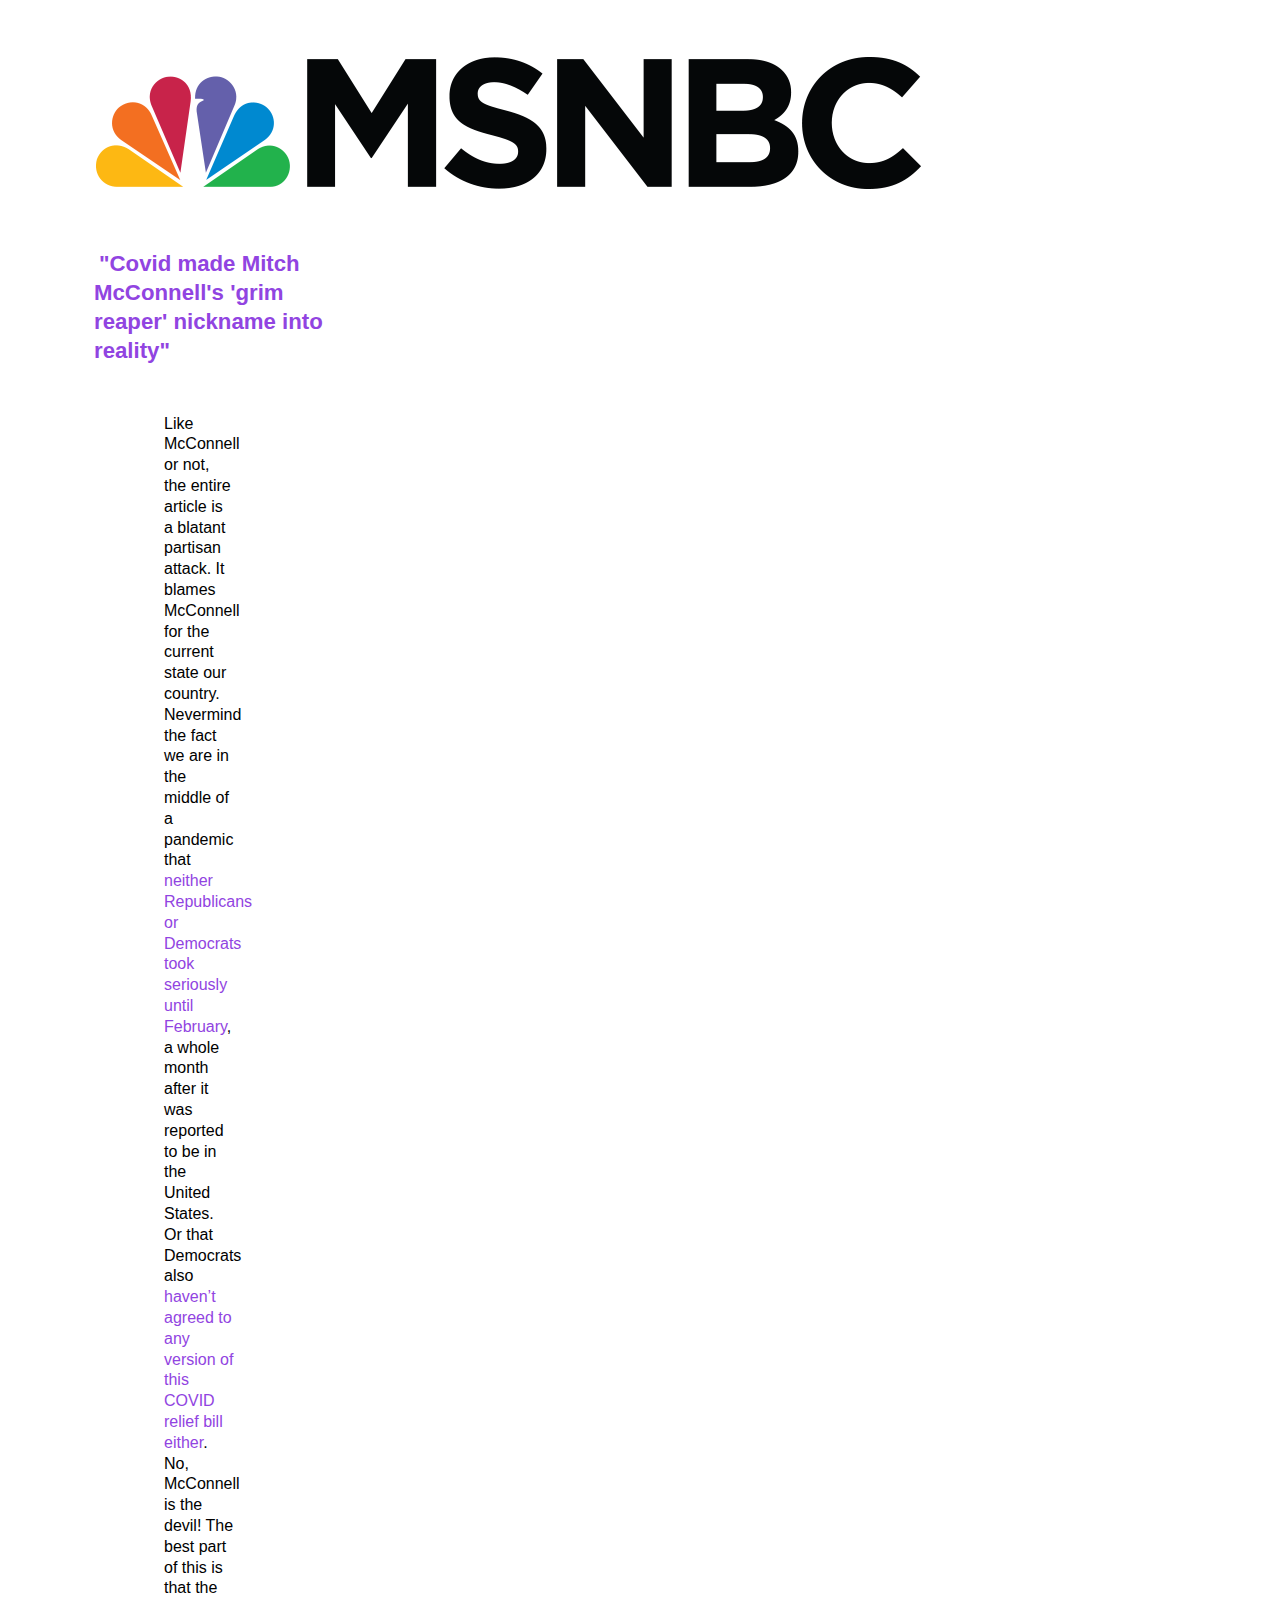
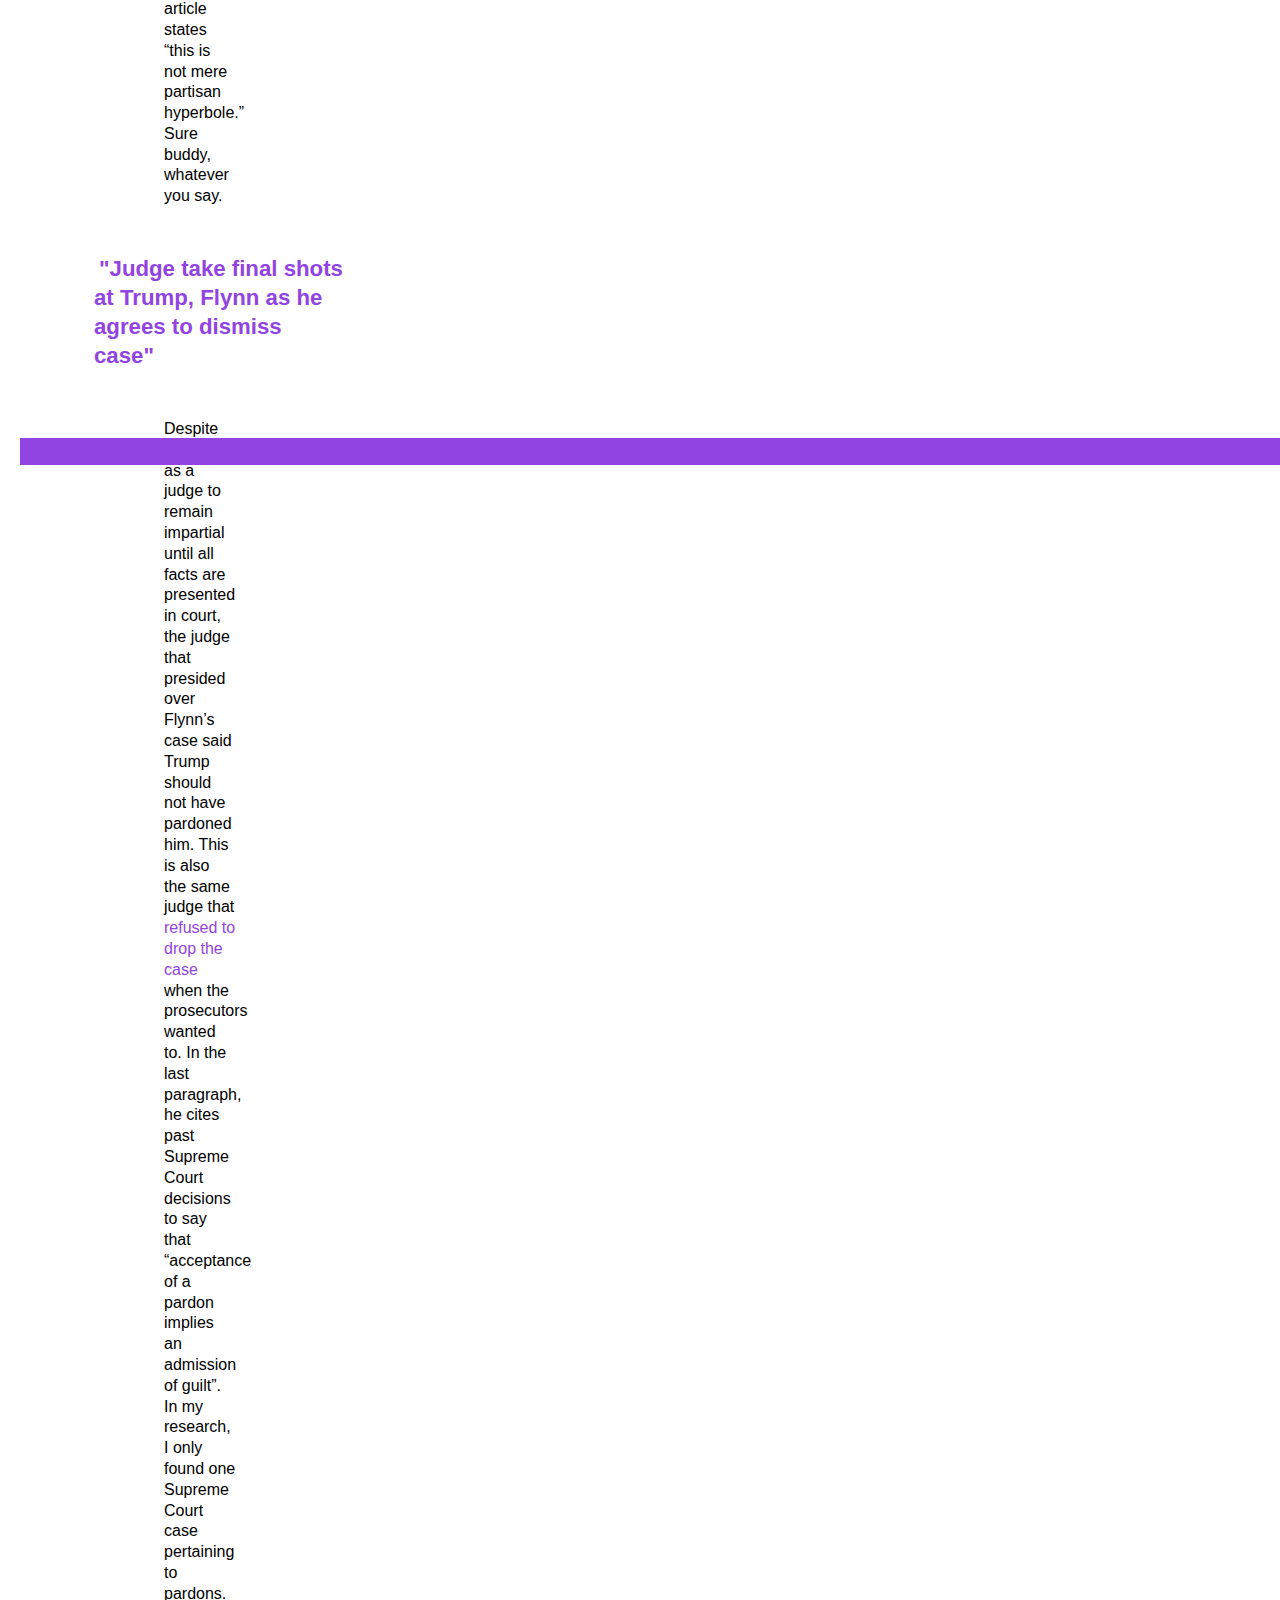
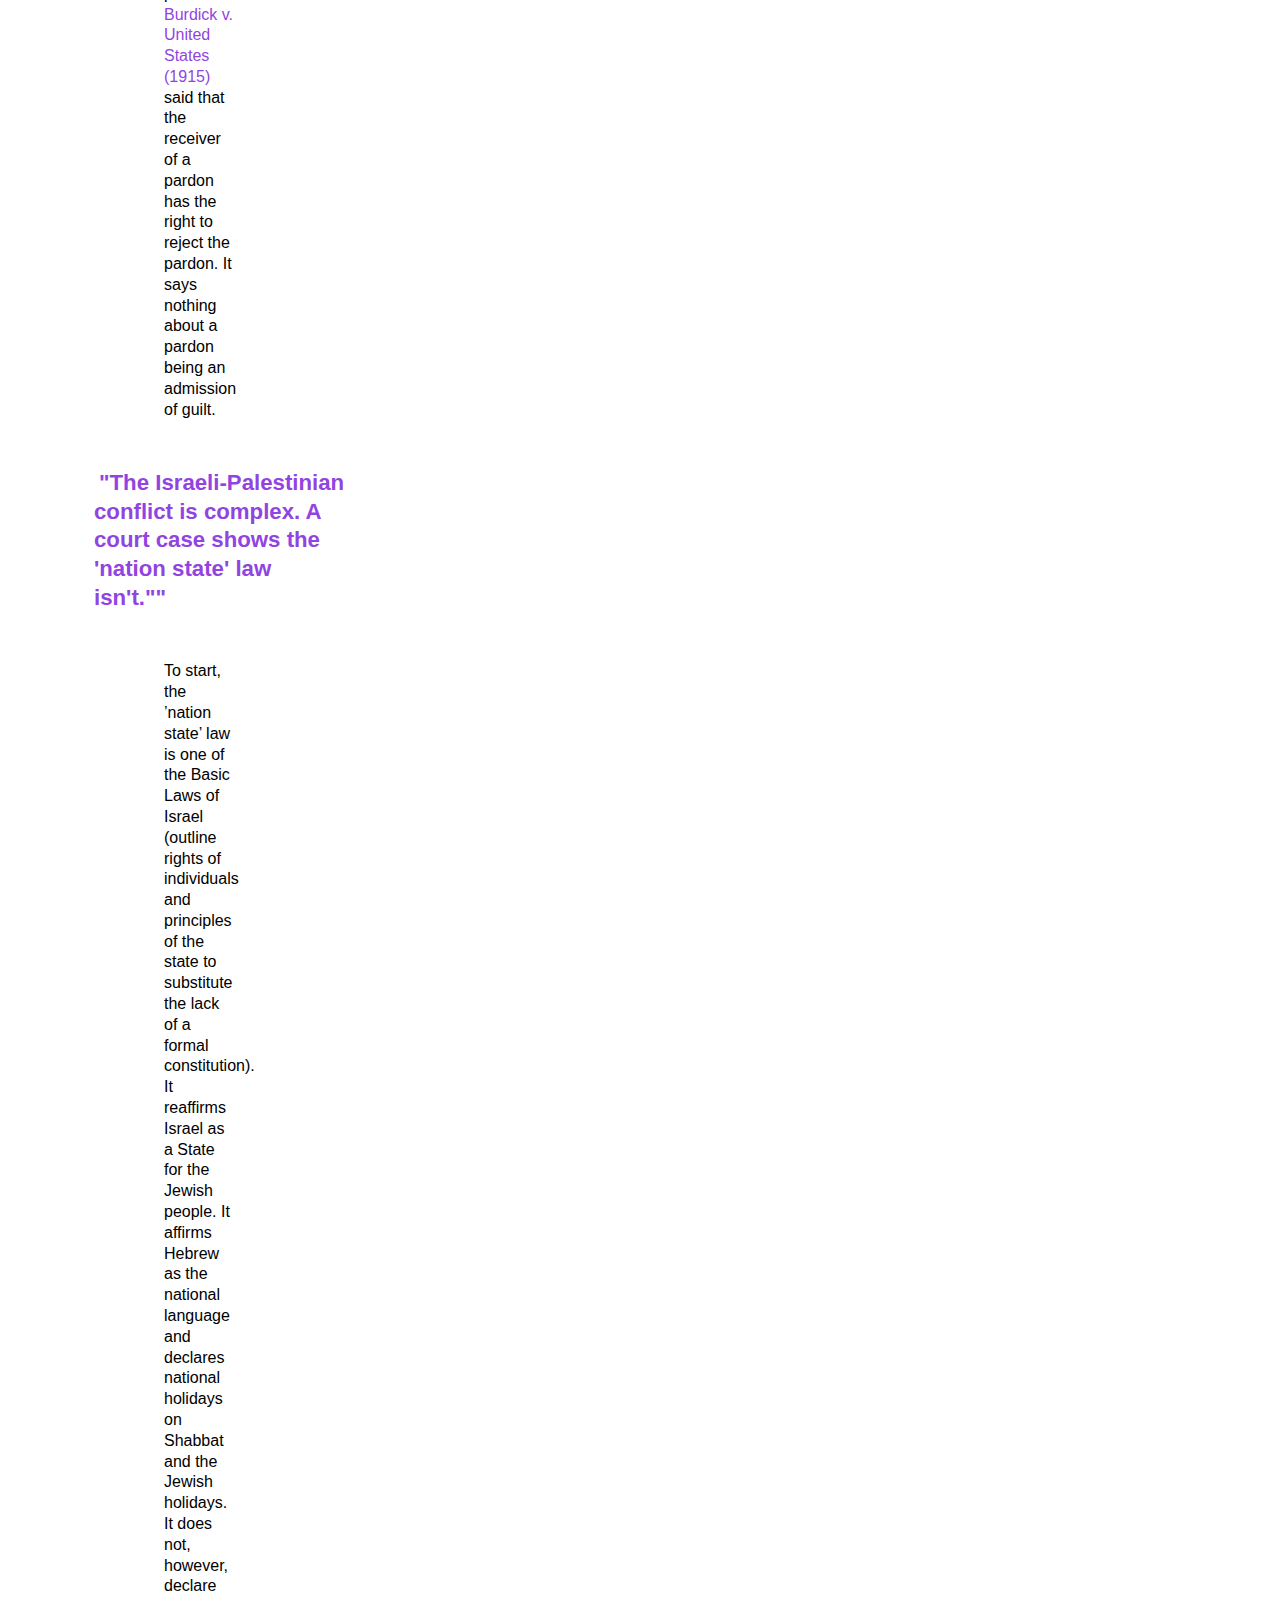
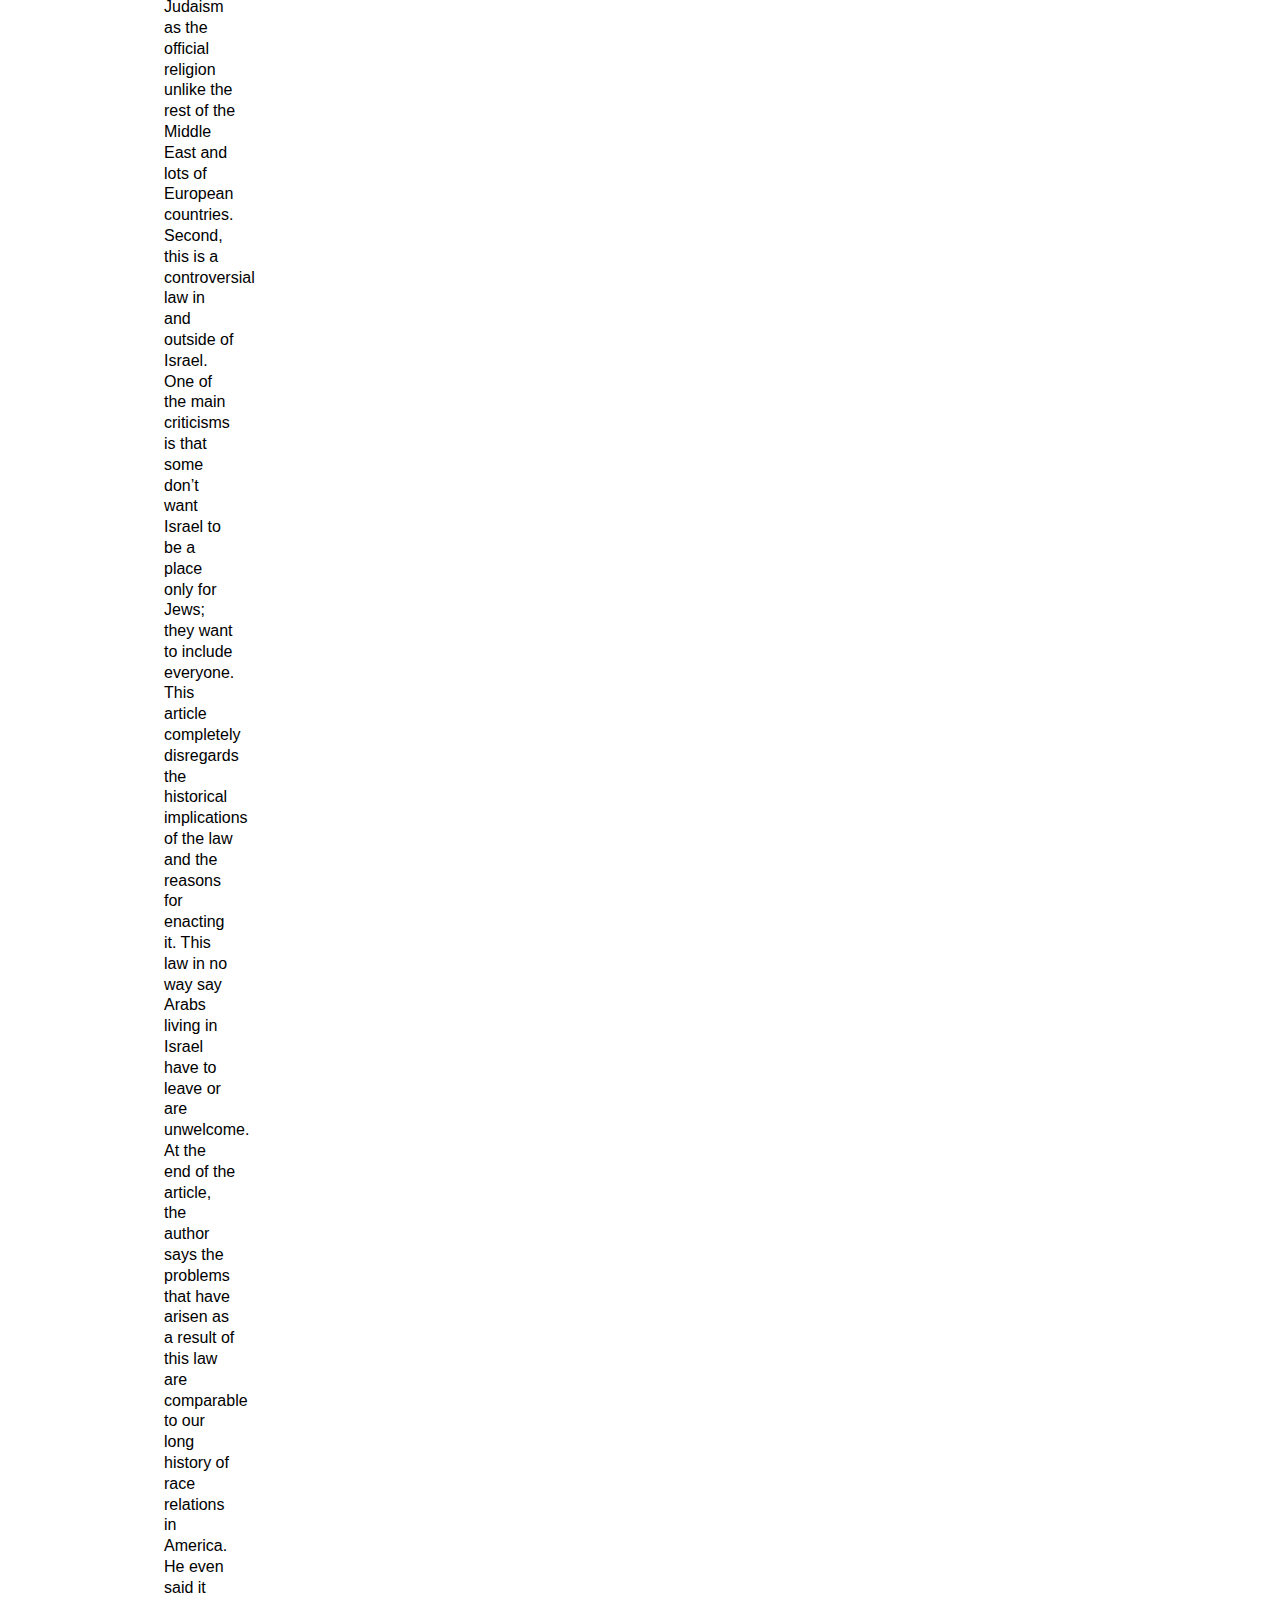
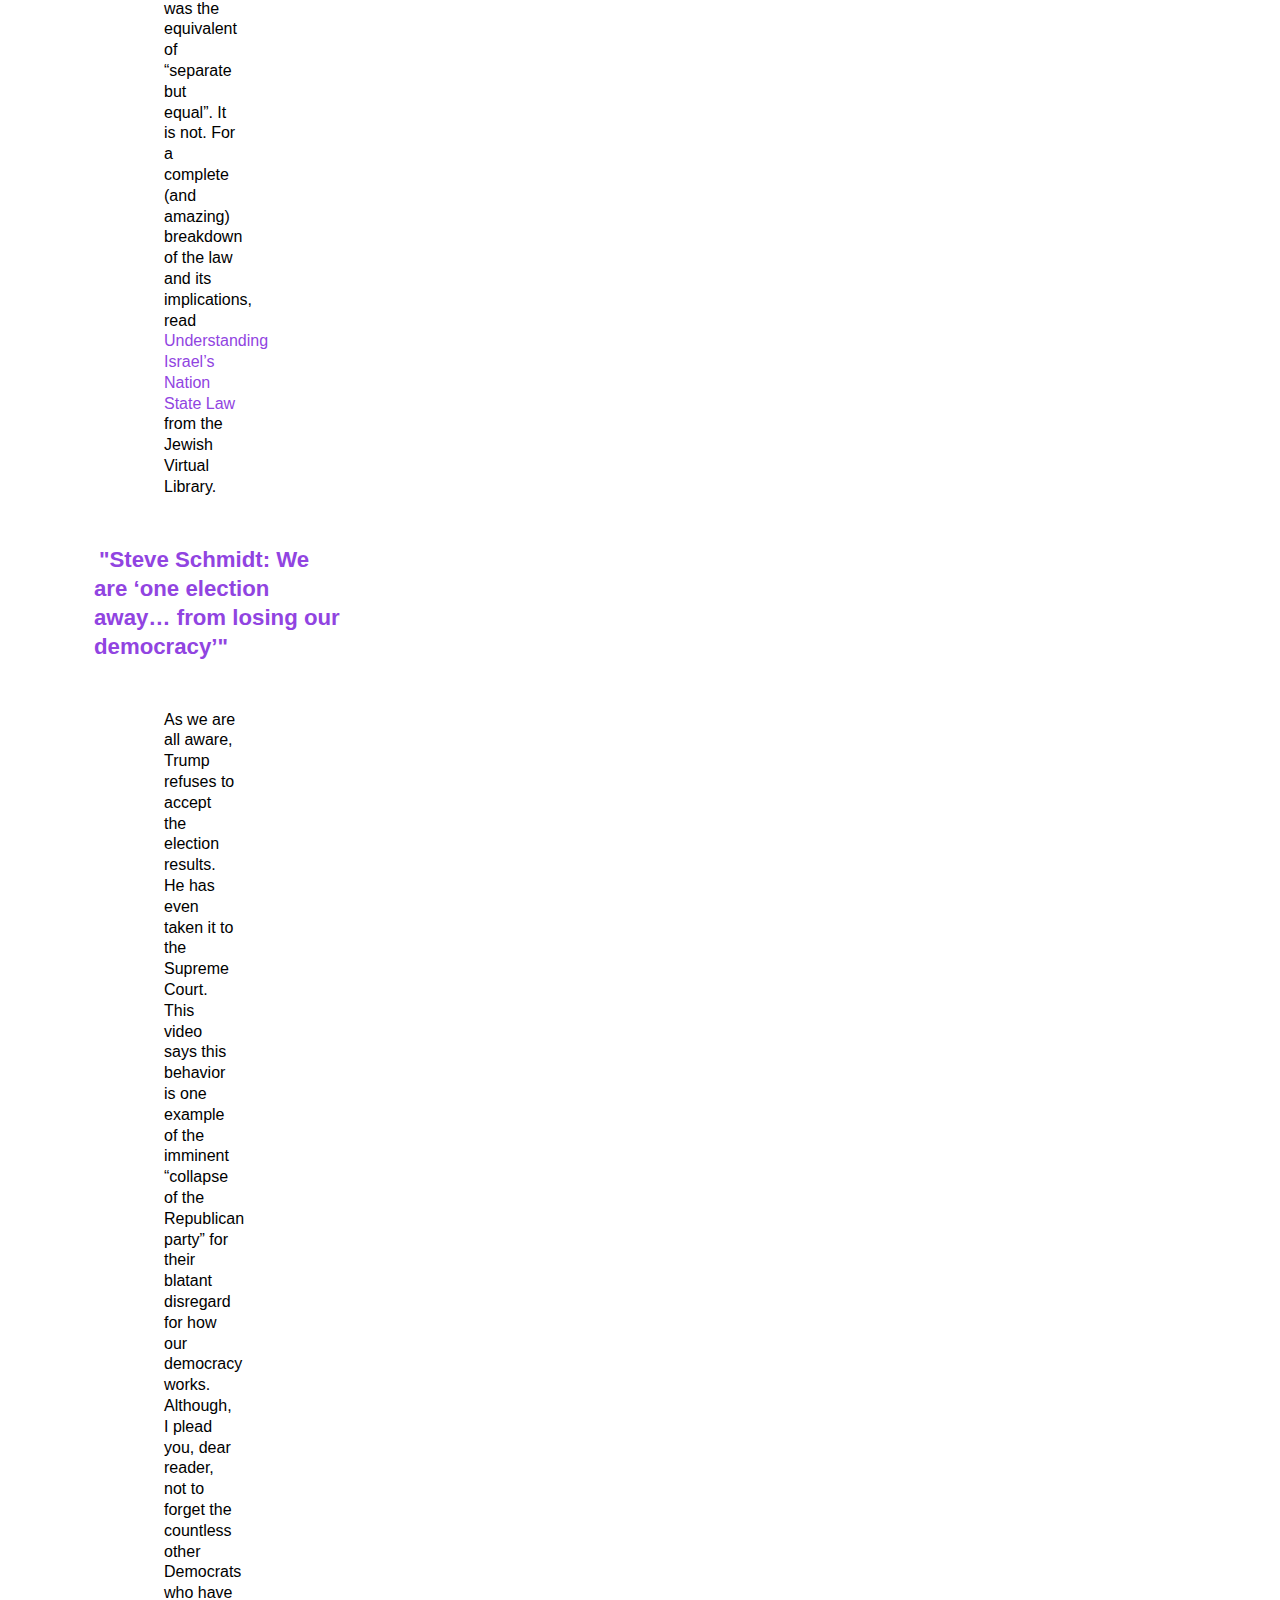
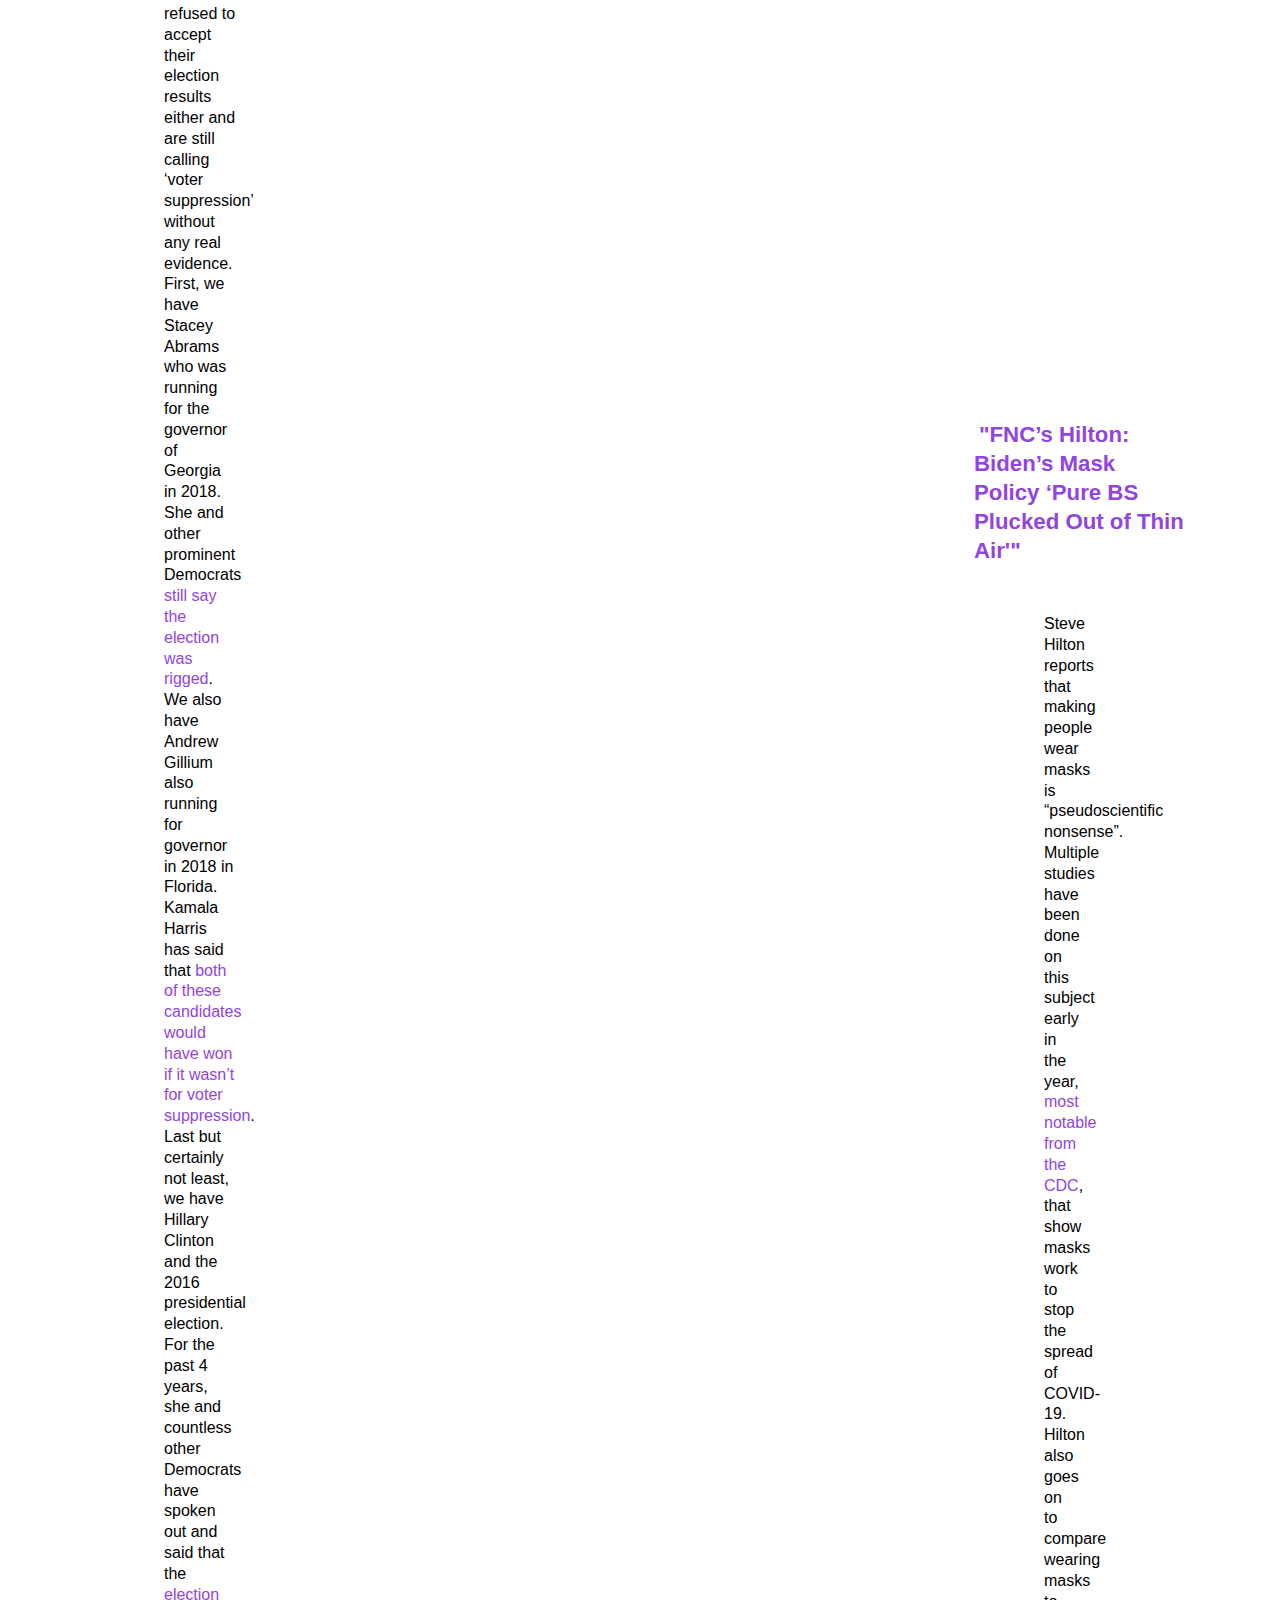
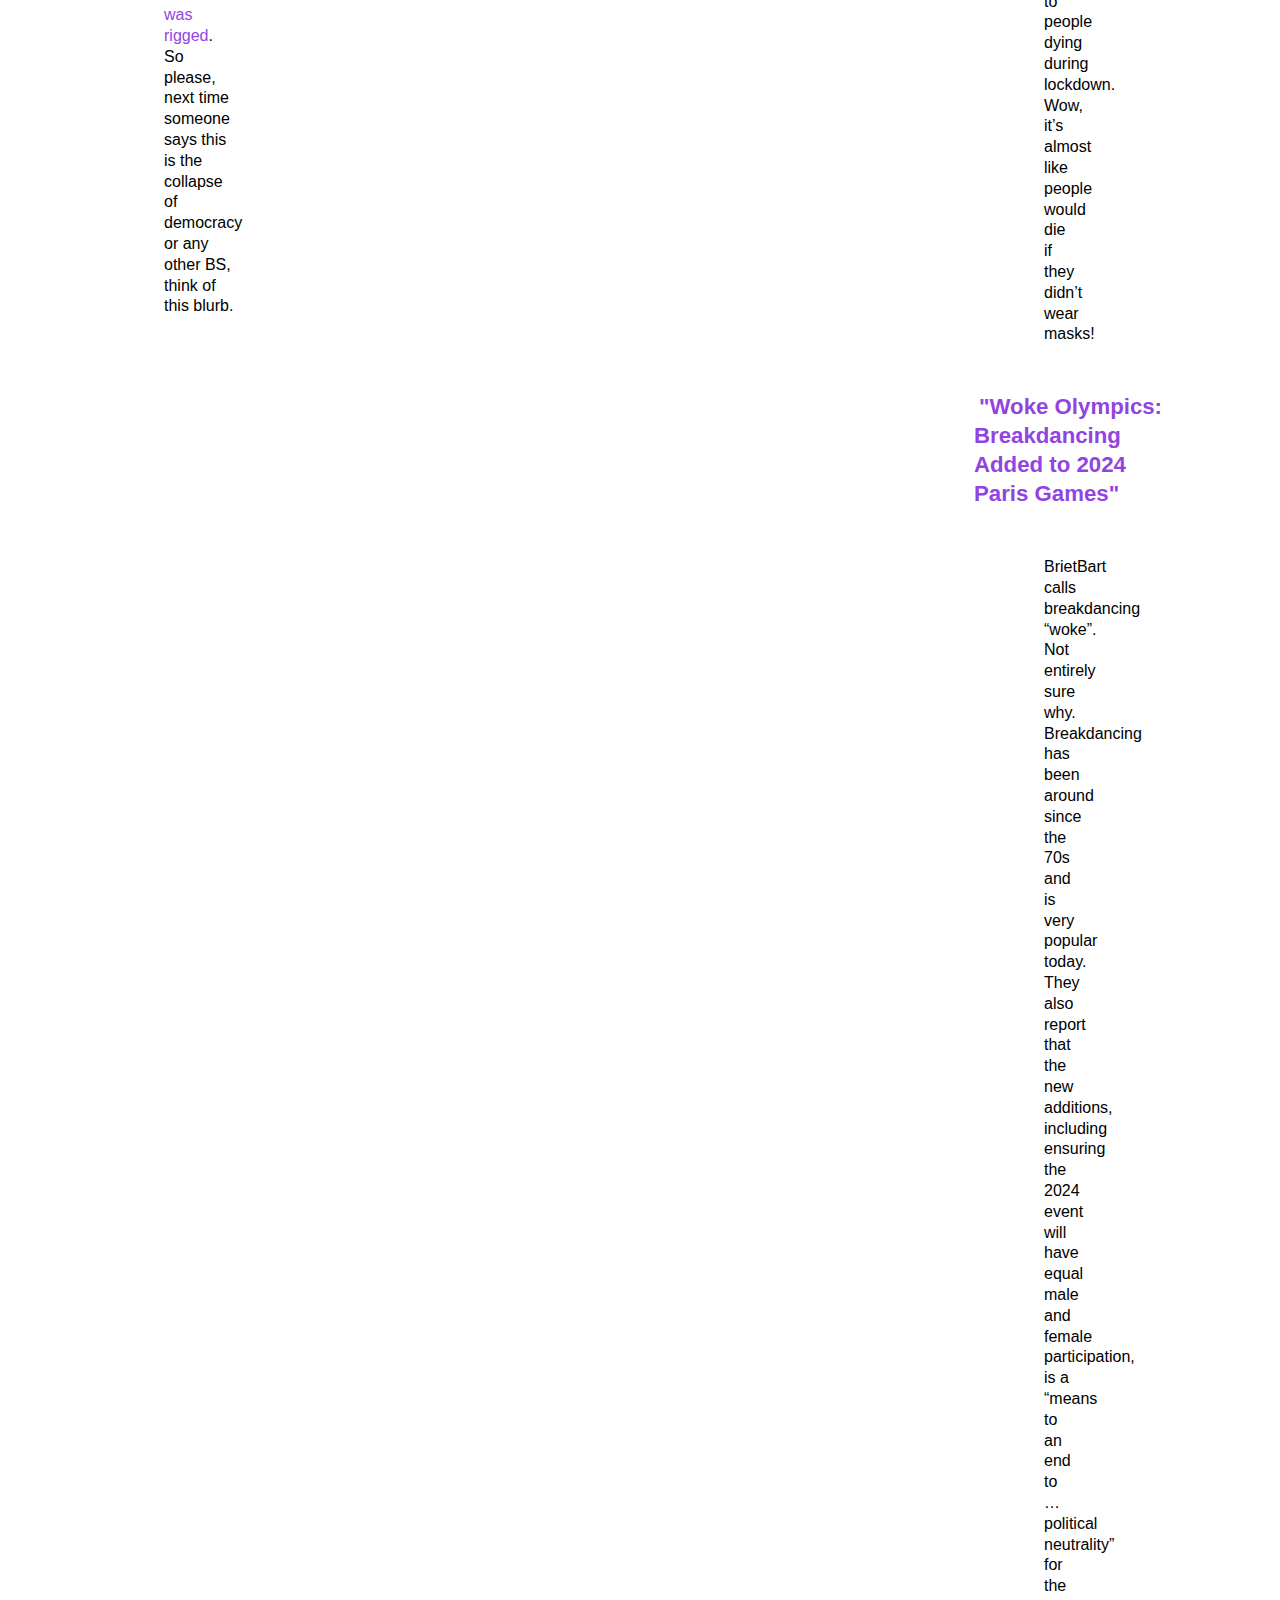
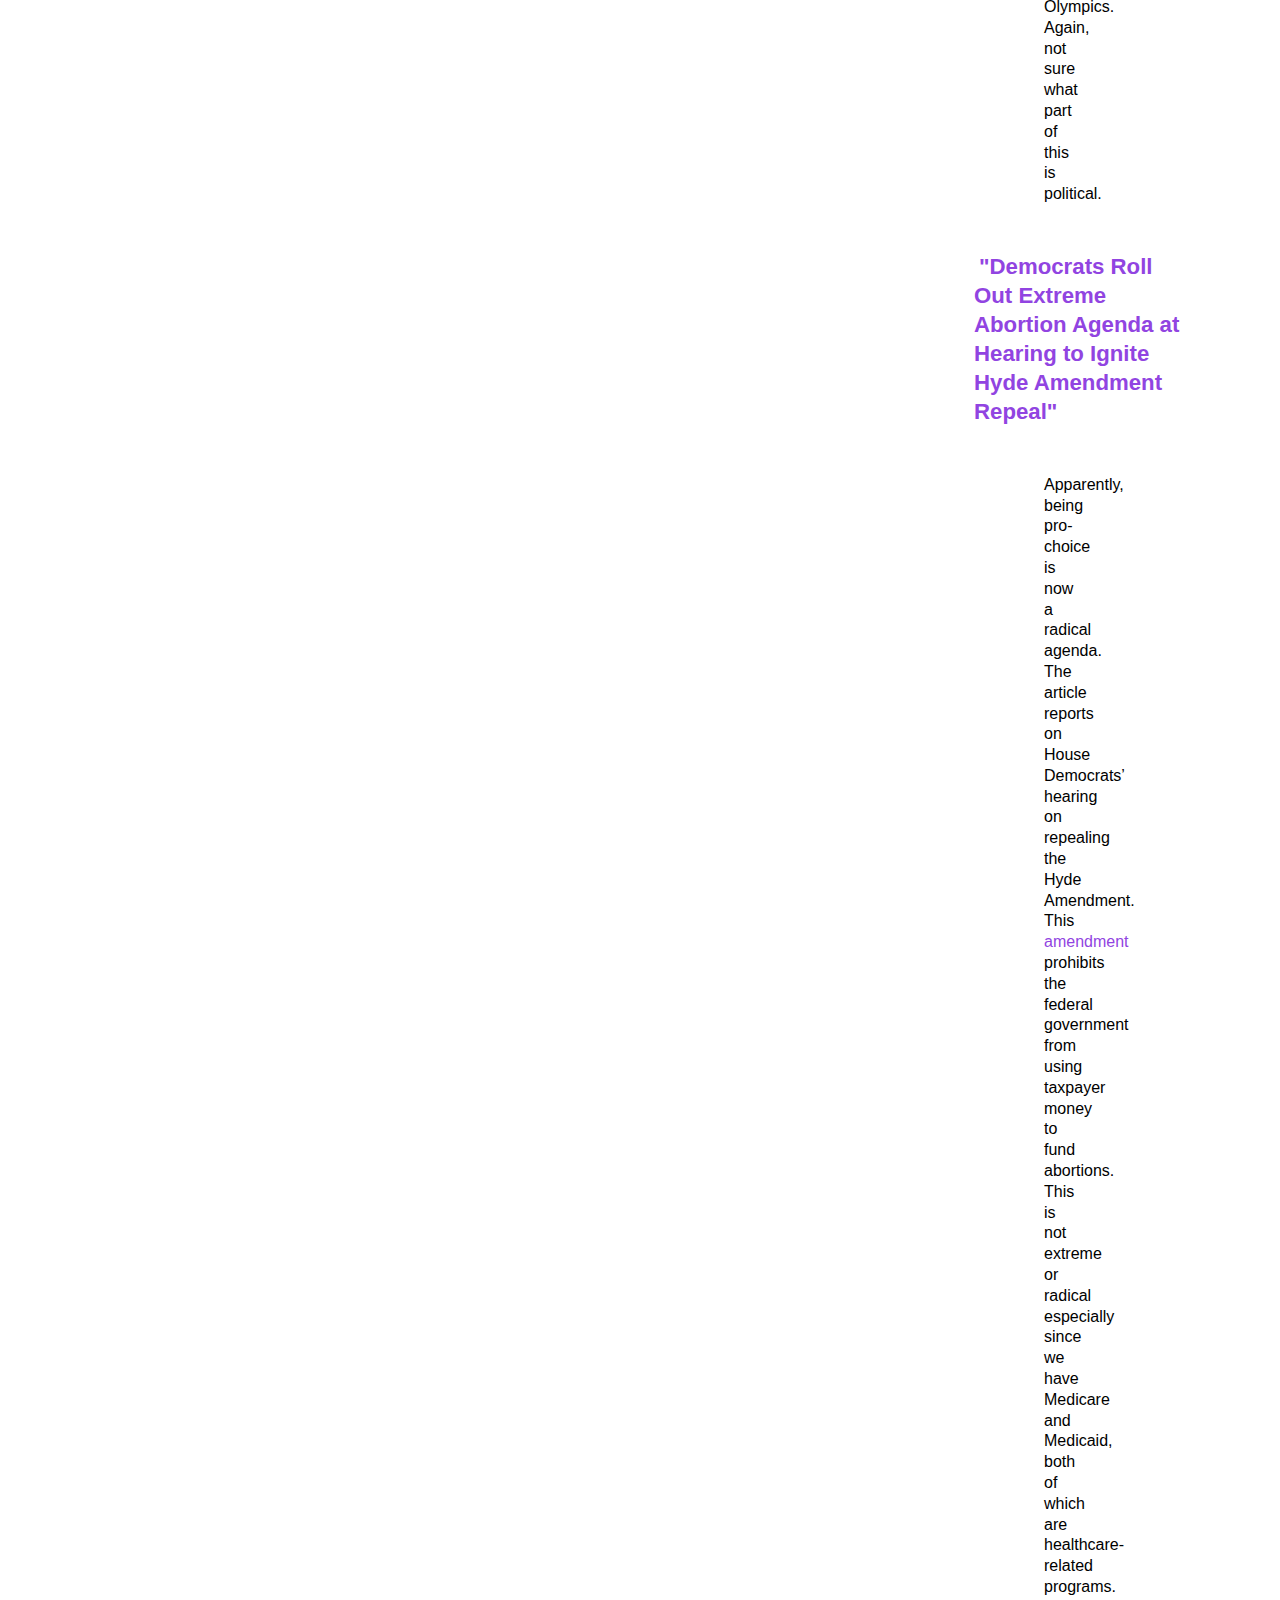
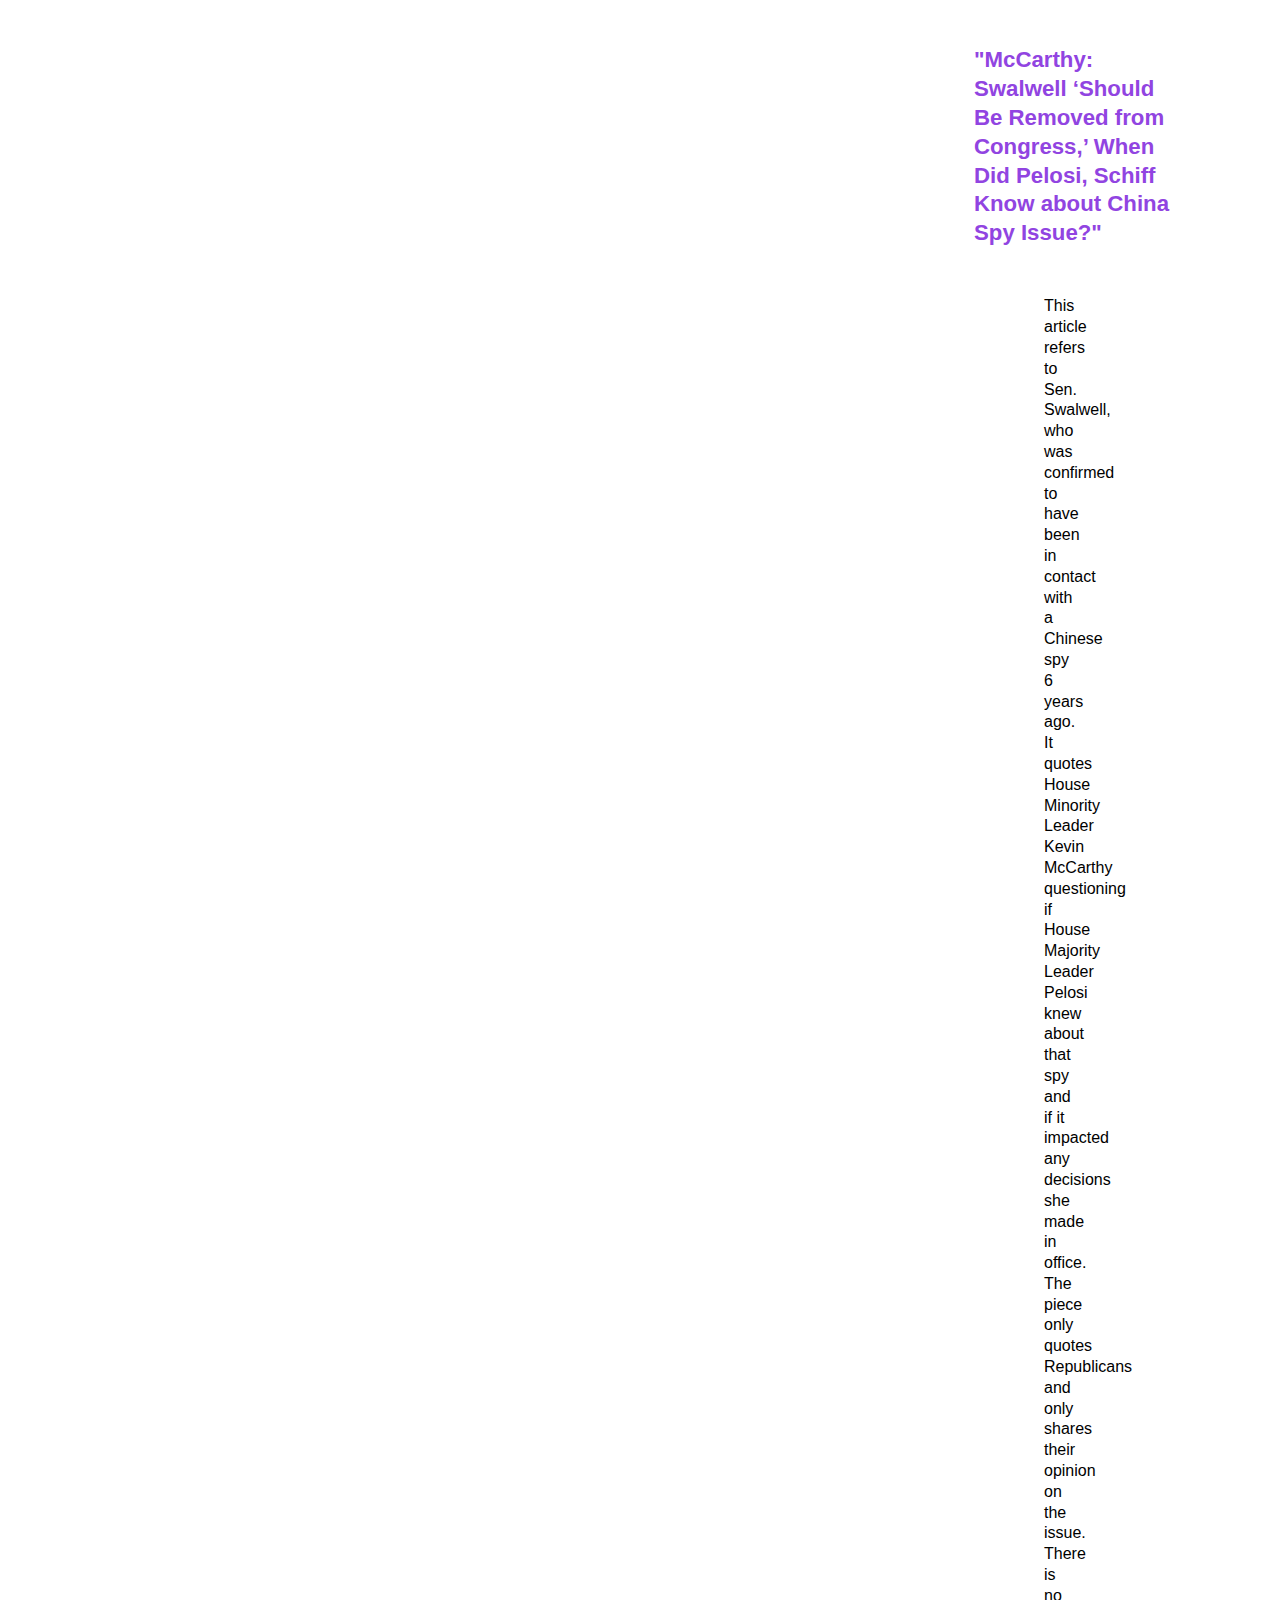
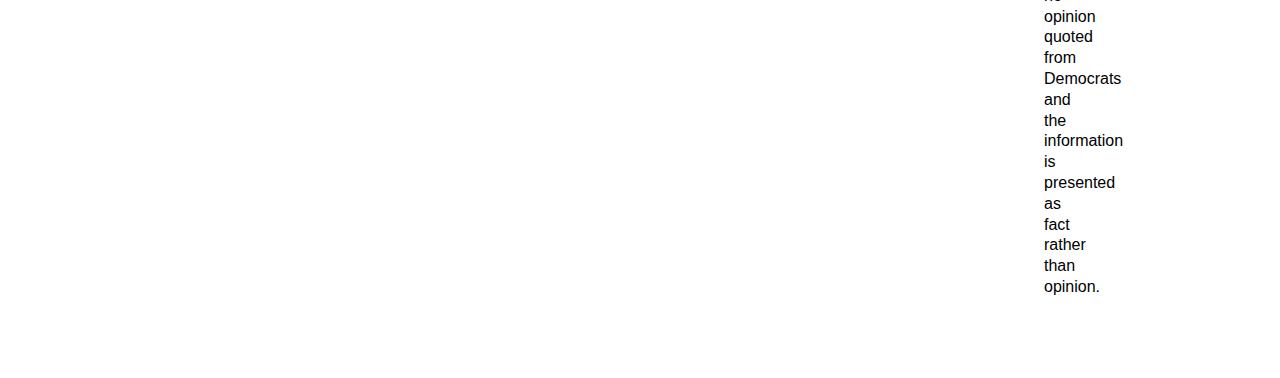
==== commit b146c471: "Update poll numbers" ====
--- a/homepage.html
+++ b/homepage.html
@@ -20,7 +20,10 @@
             <h3> <a href="https://www.msnbc.com/opinion/israeli-palestinian-conflict-complex-court-case-shows-nation-state-law-n1249778" class="article"
             target="_blank">"The Israeli-Palestinian conflict is complex. A court case shows the 'nation state' law isn't.""</a> </h3>
             <p class="ex">To start, the ’nation state’ law is one of the Basic Laws of Israel (outline rights of individuals and principles of the state to substitute the lack of a formal constitution). It reaffirms Israel as a State for the Jewish people. It affirms Hebrew as the national language and declares national holidays on Shabbat and the Jewish holidays. It does not, however, declare Judaism as the official religion unlike the rest of the Middle East and lots of European countries. Second, this is a controversial law in and outside of Israel. One of the main criticisms is that some don’t want Israel to be a place only for Jews; they want to include everyone. This article completely disregards the historical implications of the law and the reasons for enacting it. This law in no way say Arabs living in Israel have to leave or are unwelcome. At the end of the article, the author says the problems that have arisen as a result of this law are comparable to our long history of race relations in America. He even said it was the equivalent of “separate but equal”. It is not. For a complete (and amazing) breakdown of the law and its implications, read <a href="https://www.jewishvirtuallibrary.org/understanding-israel-s-nation-state-law">Understanding Israel’s Nation State Law</a>  from the Jewish Virtual Library.</p>
-            <p>Article 4</p> 
+            <h3> <a href="https://www.msnbc.com/deadline-white-house/watch/steve-schmidt-we-are-one-election-away-from-losing-our-democracy-97429061803" target="_blank" class="article">"Steve Schmidt: We are ‘one election away… from losing our democracy’"</a> </h3> 
+            <p class="ex">As we are all aware, Trump refuses to accept the election results. He has even taken it to the Supreme Court. This video says this behavior is one example of the imminent “collapse of the Republican party” for their blatant disregard for how our democracy works. Although, I plead you, dear reader, not to forget the countless other Democrats who have refused to accept their election results either and are still calling ‘voter suppression’ without any real evidence. First, we have Stacey Abrams who was running for the governor of Georgia in 2018. She and other prominent Democrats <a href="https://www.foxnews.com/politics/beto-orourke-stacey-abrams-rigged-election">still say the election was rigged</a>. We also have Andrew Gillium also running for governor in 2018 in Florida. Kamala Harris has said that <a href="https://www.newsweek.com/kamala-harris-voter-suppression-abrams-gillum-1415903">both of these candidates would have won if it wasn’t for voter suppression</a>. Last but certainly not least, we have Hillary Clinton and the 2016 presidential election. For the past 4 years, she and countless other Democrats have spoken out and said that the
+            <a href="https://www.nationalreview.com/the-morning-jolt/hillary-clintons-bad-habit-of-questioning-election-results-has-spread-to-all-democrats/">election was rigged</a>. So please, next time someone says this is the collapse of democracy or any other BS, think of this blurb. 
+            </p>
       </div>
       <div class="breitbart">
             <h3> <a href="https://www.breitbart.com/clips/2020/12/06/fncs-hilton-bidens-mask-policy-pure-bs-plucked-out-of-thin-air/" target="_blank" class="article"> "FNC’s Hilton: Biden’s Mask Policy ‘Pure BS Plucked Out of Thin Air'"</a> </h3>
@@ -31,7 +34,8 @@
             
             <h3> <a href="https://www.breitbart.com/politics/2020/12/07/democrats-roll-out-extreme-abortion-agenda-at-hearing-to-ignite-hyde-amendment-repeal/" target="_blank" class="article"> "Democrats Roll Out Extreme Abortion Agenda at Hearing to Ignite Hyde Amendment Repeal" </a>  </h3>
             <p class="ex">Apparently, being pro-choice is now a radical agenda. The article reports on House Democrats’ hearing on repealing the Hyde Amendment. This <a href="https://www.congress.gov/bill/113th-congress/senate-bill/142">amendment</a> prohibits the federal government from using taxpayer money to fund abortions. This is not extreme or radical especially since we have Medicare and Medicaid, both of which are healthcare-related programs.</p>
-            <p>Article 4</p>
+            <h3> <a href="https://www.breitbart.com/clips/2020/12/08/mccarthy-swalwell-should-be-removed-from-congress-when-did-pelosi-schiff-know-about-china-spy-issue/">"McCarthy: Swalwell ‘Should Be Removed from Congress,’ When Did Pelosi, Schiff Know about China Spy Issue?"</a> </h3>
+            <p class="ex">This article refers to Sen. Swalwell, who was confirmed to have been in contact with a Chinese spy 6 years ago. It quotes House Minority Leader Kevin McCarthy questioning if House Majority Leader Pelosi knew about that spy and if it impacted any decisions she made in office. The piece only quotes Republicans and only shares their opinion on the issue. There is no opinion quoted from Democrats and the information is presented as fact rather than opinion.</p>
       </div>
    </main>
    <footer>
@@ -44,8 +48,8 @@
                   <div class="ticker-item">68% say they see too much bias in news that is supposed to be objective</div>
                   <div class="ticker-item">67% of Republicans have a unfavorable opinion of news media compared to 20% of Democrats and 48% of Independents</div>
                   <div class="ticker-item">60% say it is harder to be well-informed</div>
-                  <div class="ticker-item">47+36% say media the cause of at least some of the political divisions in the country</div>
-                  <div class="ticker-item">49+34% say the media could help heal those divisions</div>
+                  <div class="ticker-item">83% say media the cause of at least some of the political divisions in the country</div>
+                  <div class="ticker-item">83% say the media could help heal those divisions*</div>
               </div>
          </div>
       </div>
--- a/homepage.css
+++ b/homepage.css
@@ -25,7 +25,7 @@
 
 a {
    text-decoration: none;
-   color: #2E31F1;
+   color: #9144E1;
 }
 
 .article {
@@ -35,8 +35,8 @@
 .ex {
    margin-left: 60px;
    margin-right: 100px;
-   background-color: rgb(150, 37, 241, 50%);
-   padding: 10px;
+   padding: 10px 10px 10px 10px;
+   font-size: 16px;
 }
 
 .msnbc {
@@ -52,7 +52,7 @@
    display: flex;
    flex-direction: column;
    margin-left: 900px;
-   margin-top: -600px;
+   margin-top: -1544px;
    padding-right: 20px;
 }
 
@@ -64,7 +64,7 @@
 .ticker-wrap {
     width: 100%;
     padding-left: 100%;
-    background-color: #F9E9FE;
+    background-color: #9144E1;
 }
 
 @keyframes ticker {
@@ -78,11 +78,17 @@
     white-space: nowrap;
     padding-right: 100%;
     animation-timing-function: linear;
-    animation: ticker 75s infinite;
+    animation: ticker 80s infinite;
 }
 
 .ticker-item {
     display: inline-block;
     padding: 0 40px;
     font-size: 20px;
-}+    color: white;
+}
+
+footer {
+   position: absolute;
+   bottom: -1165px;
+}
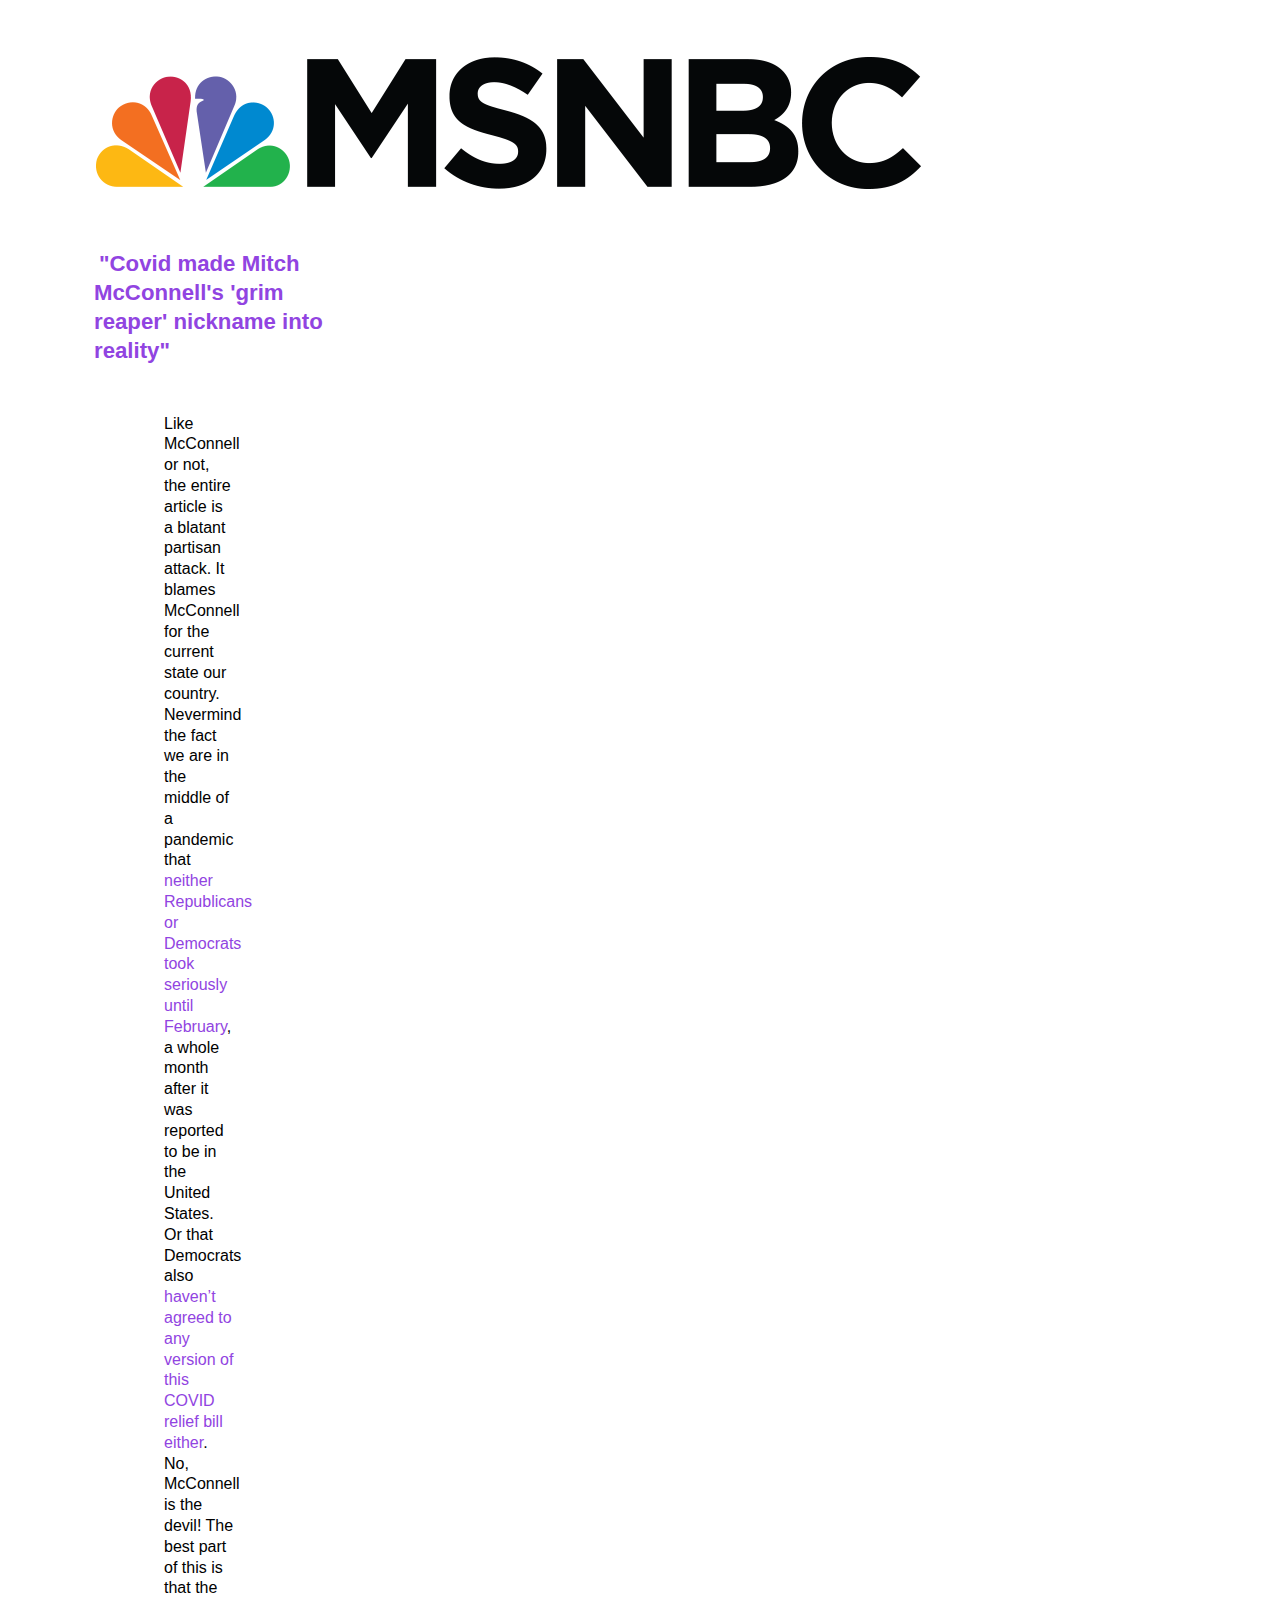
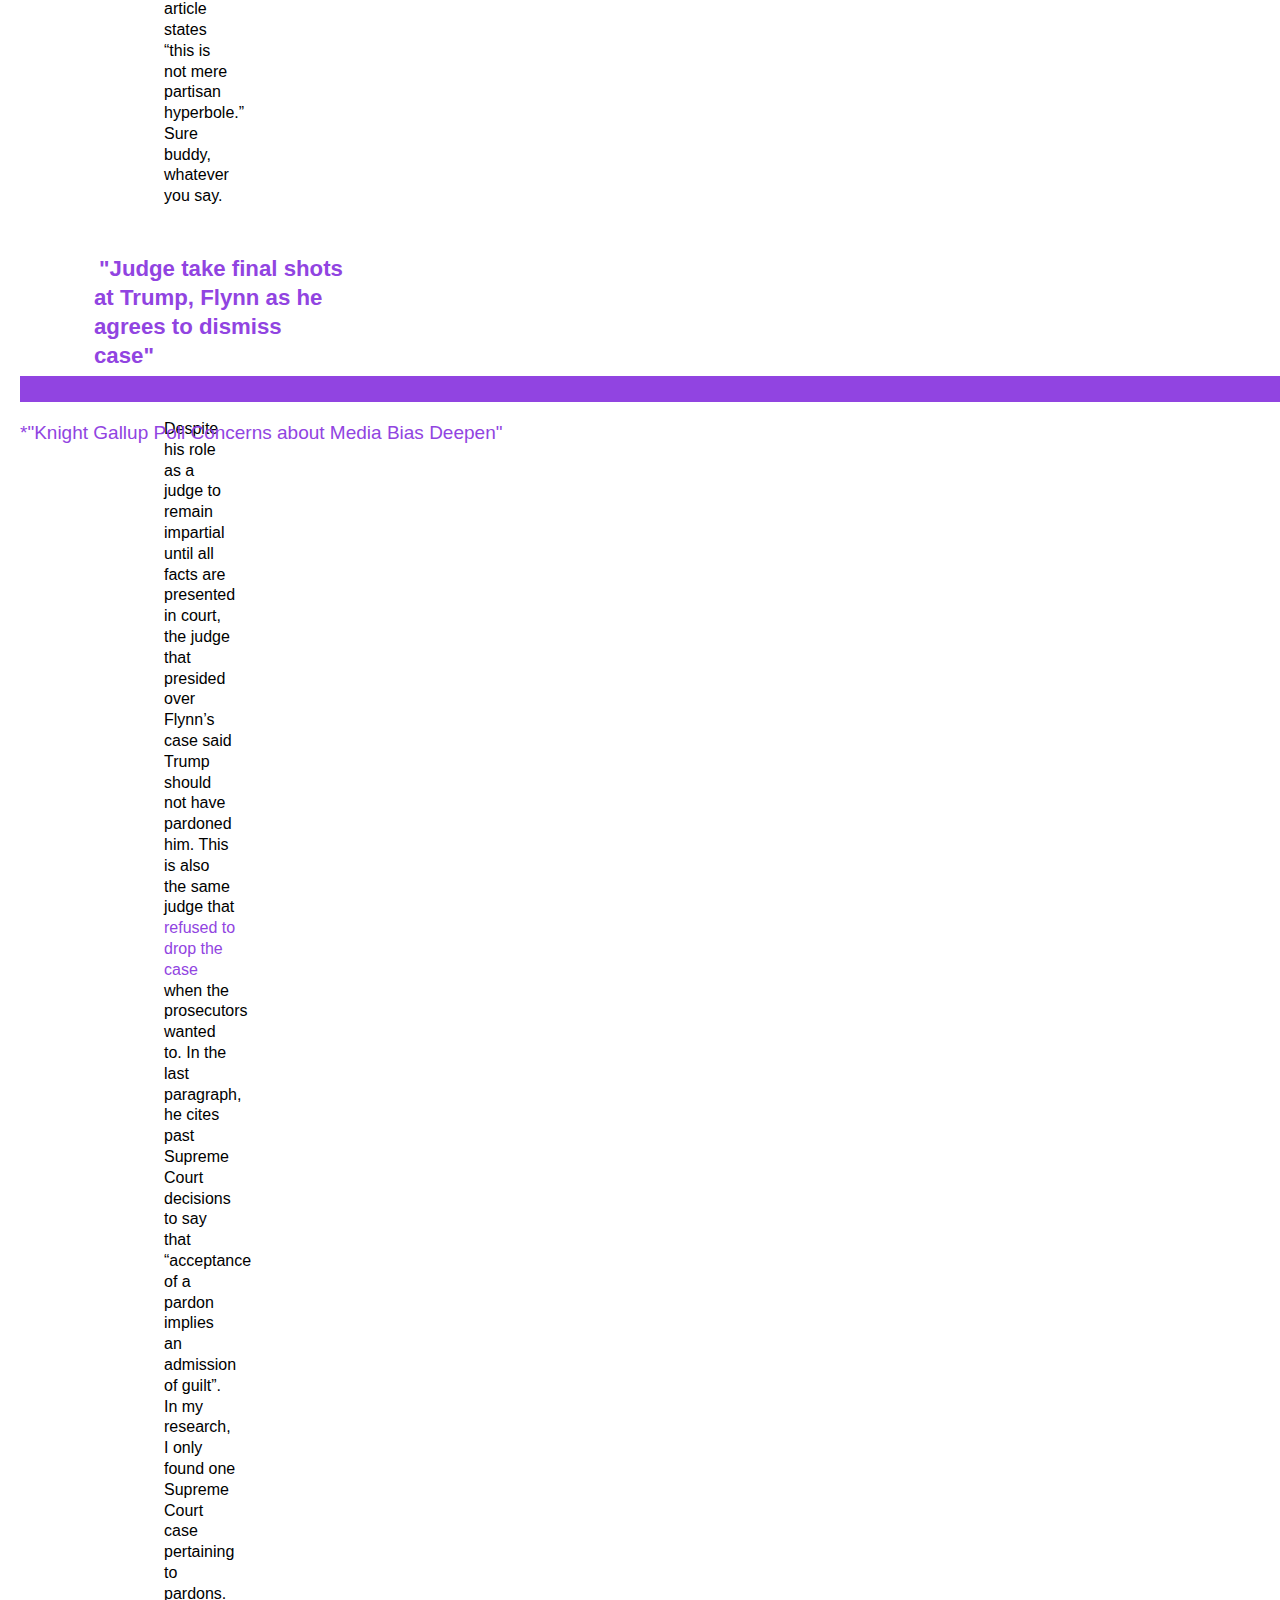
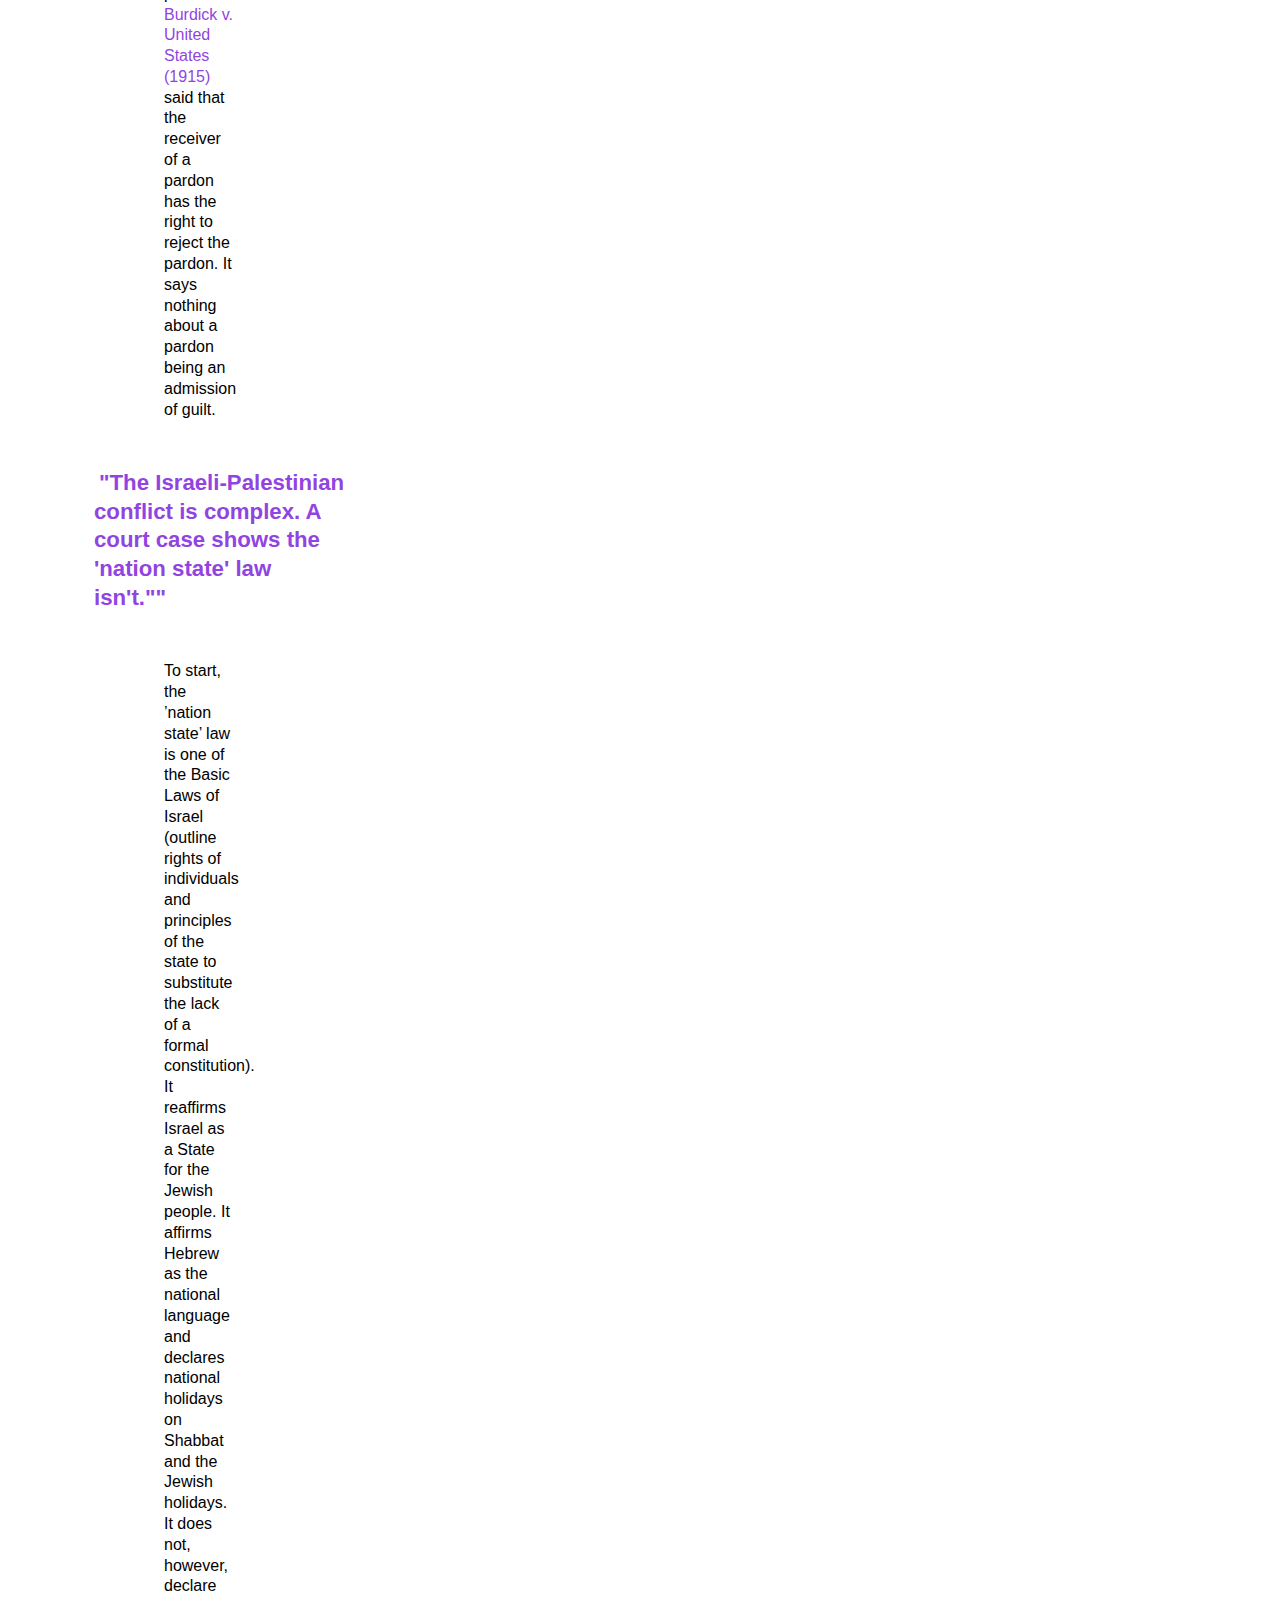
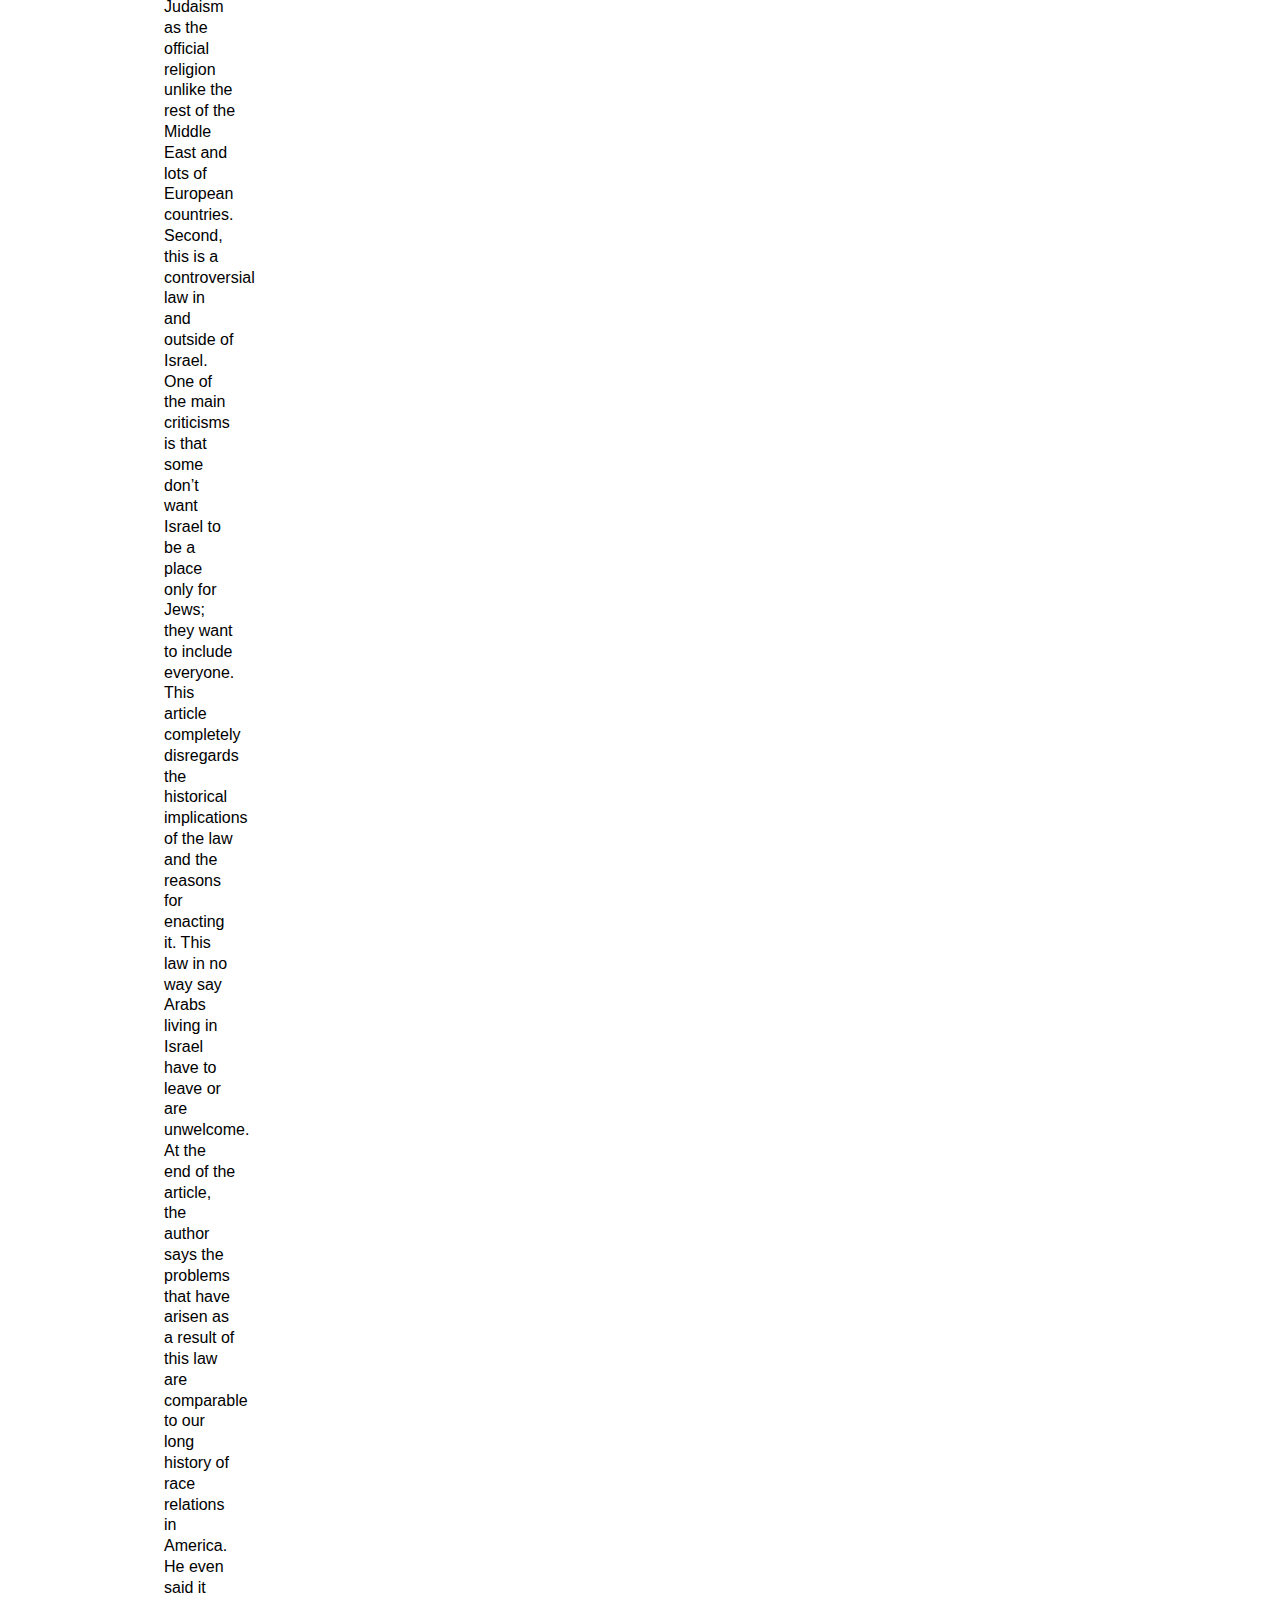
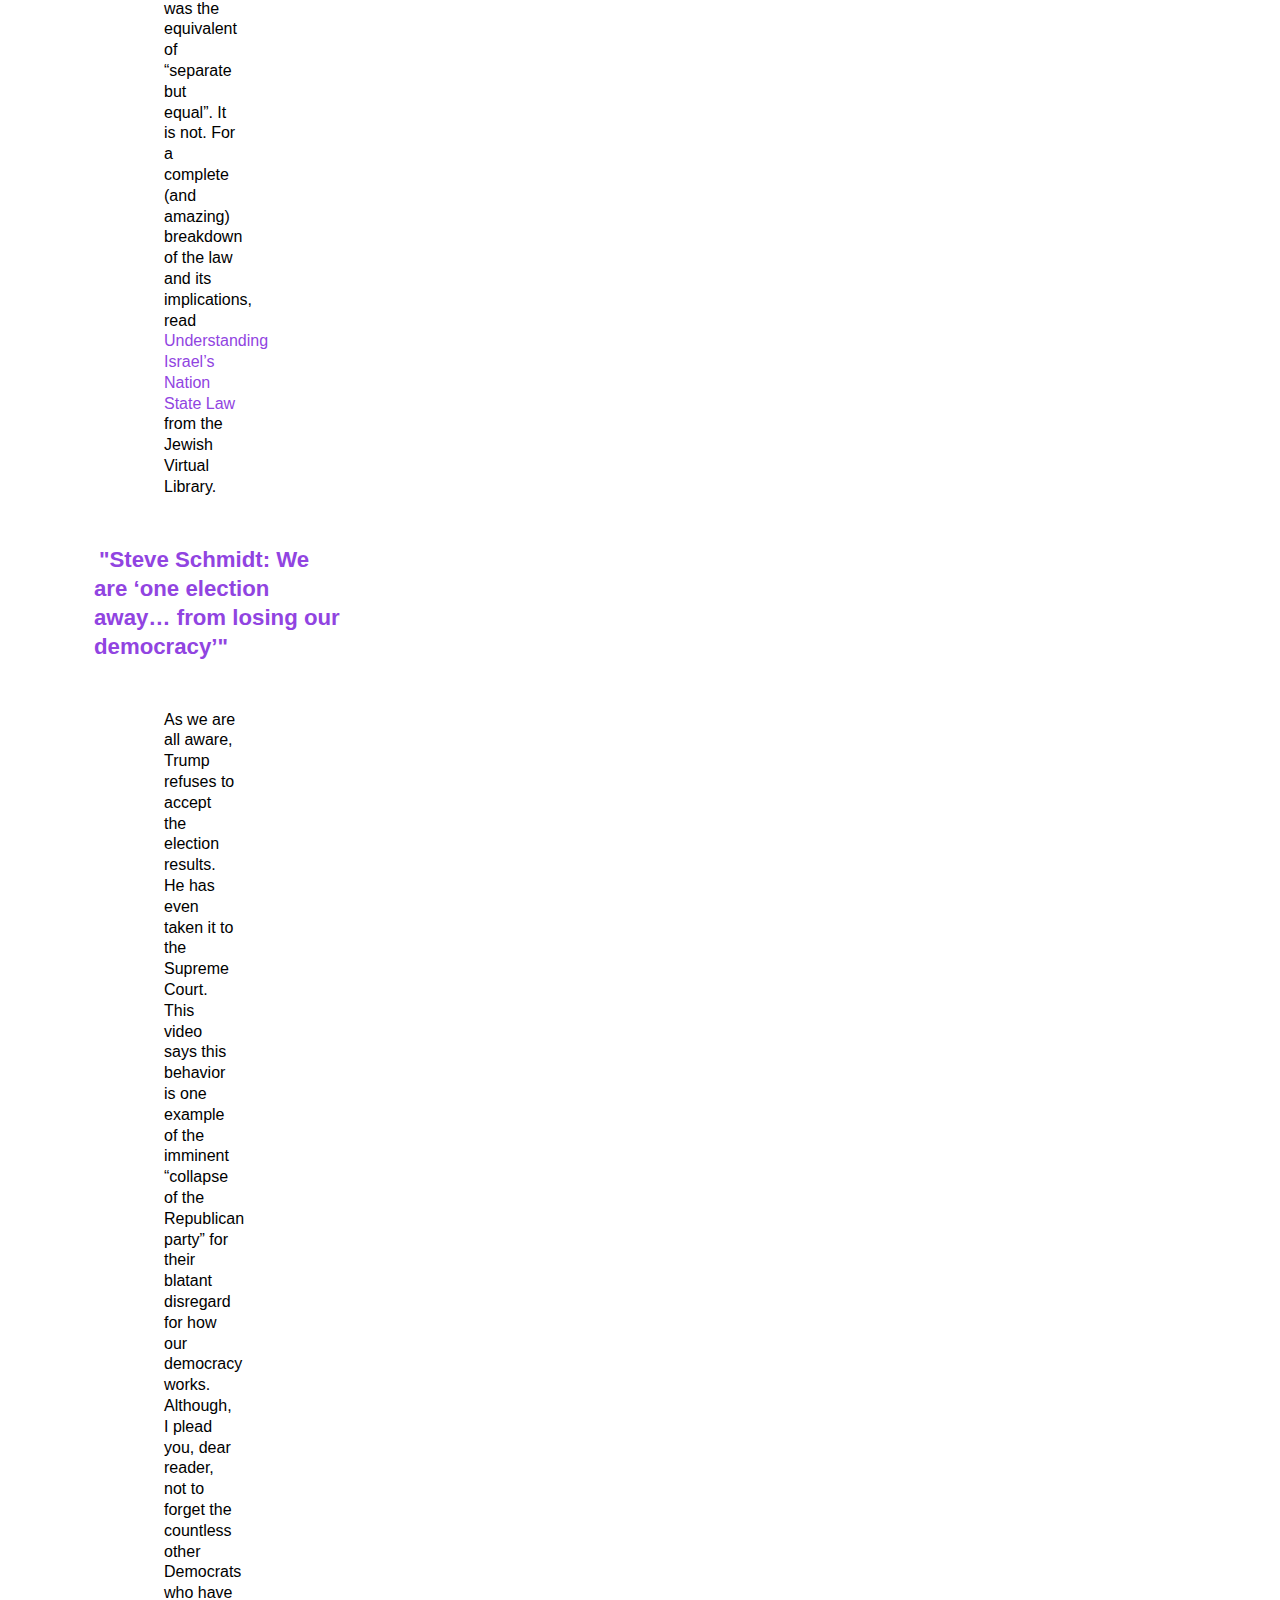
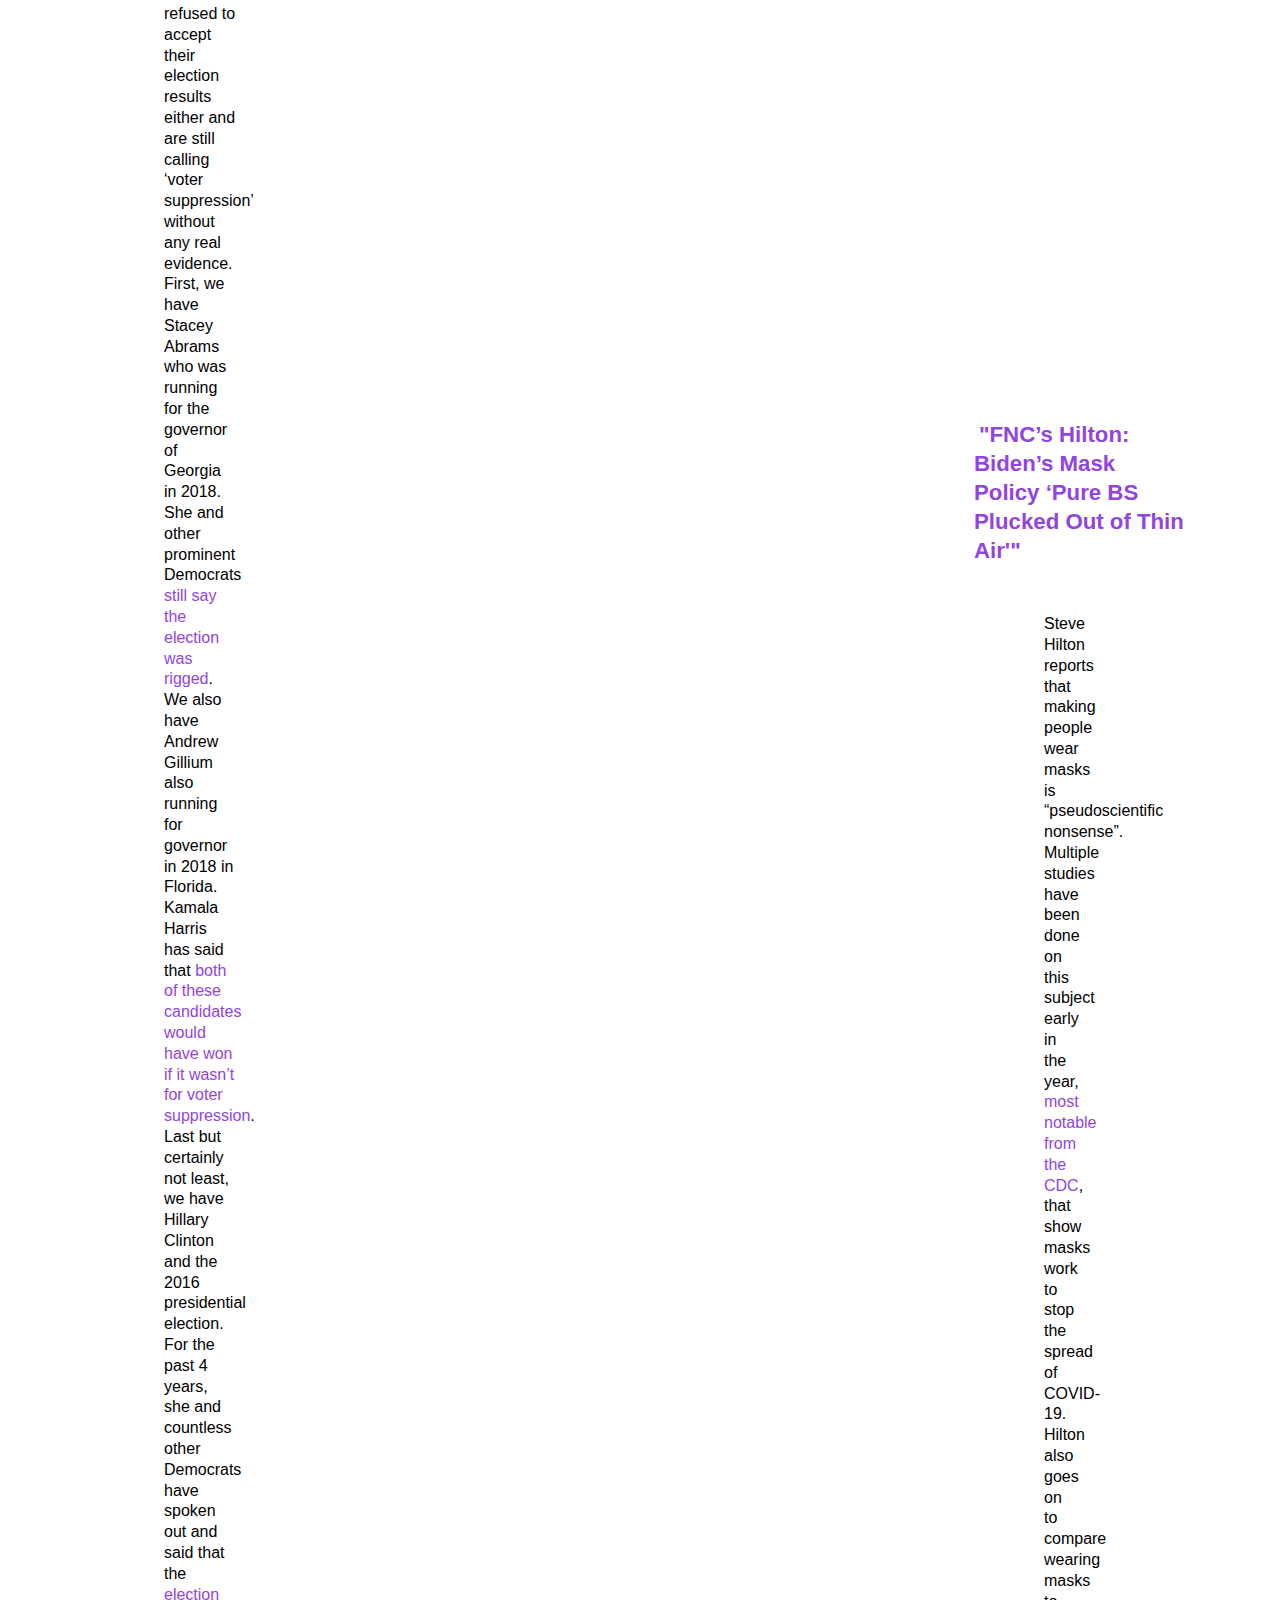
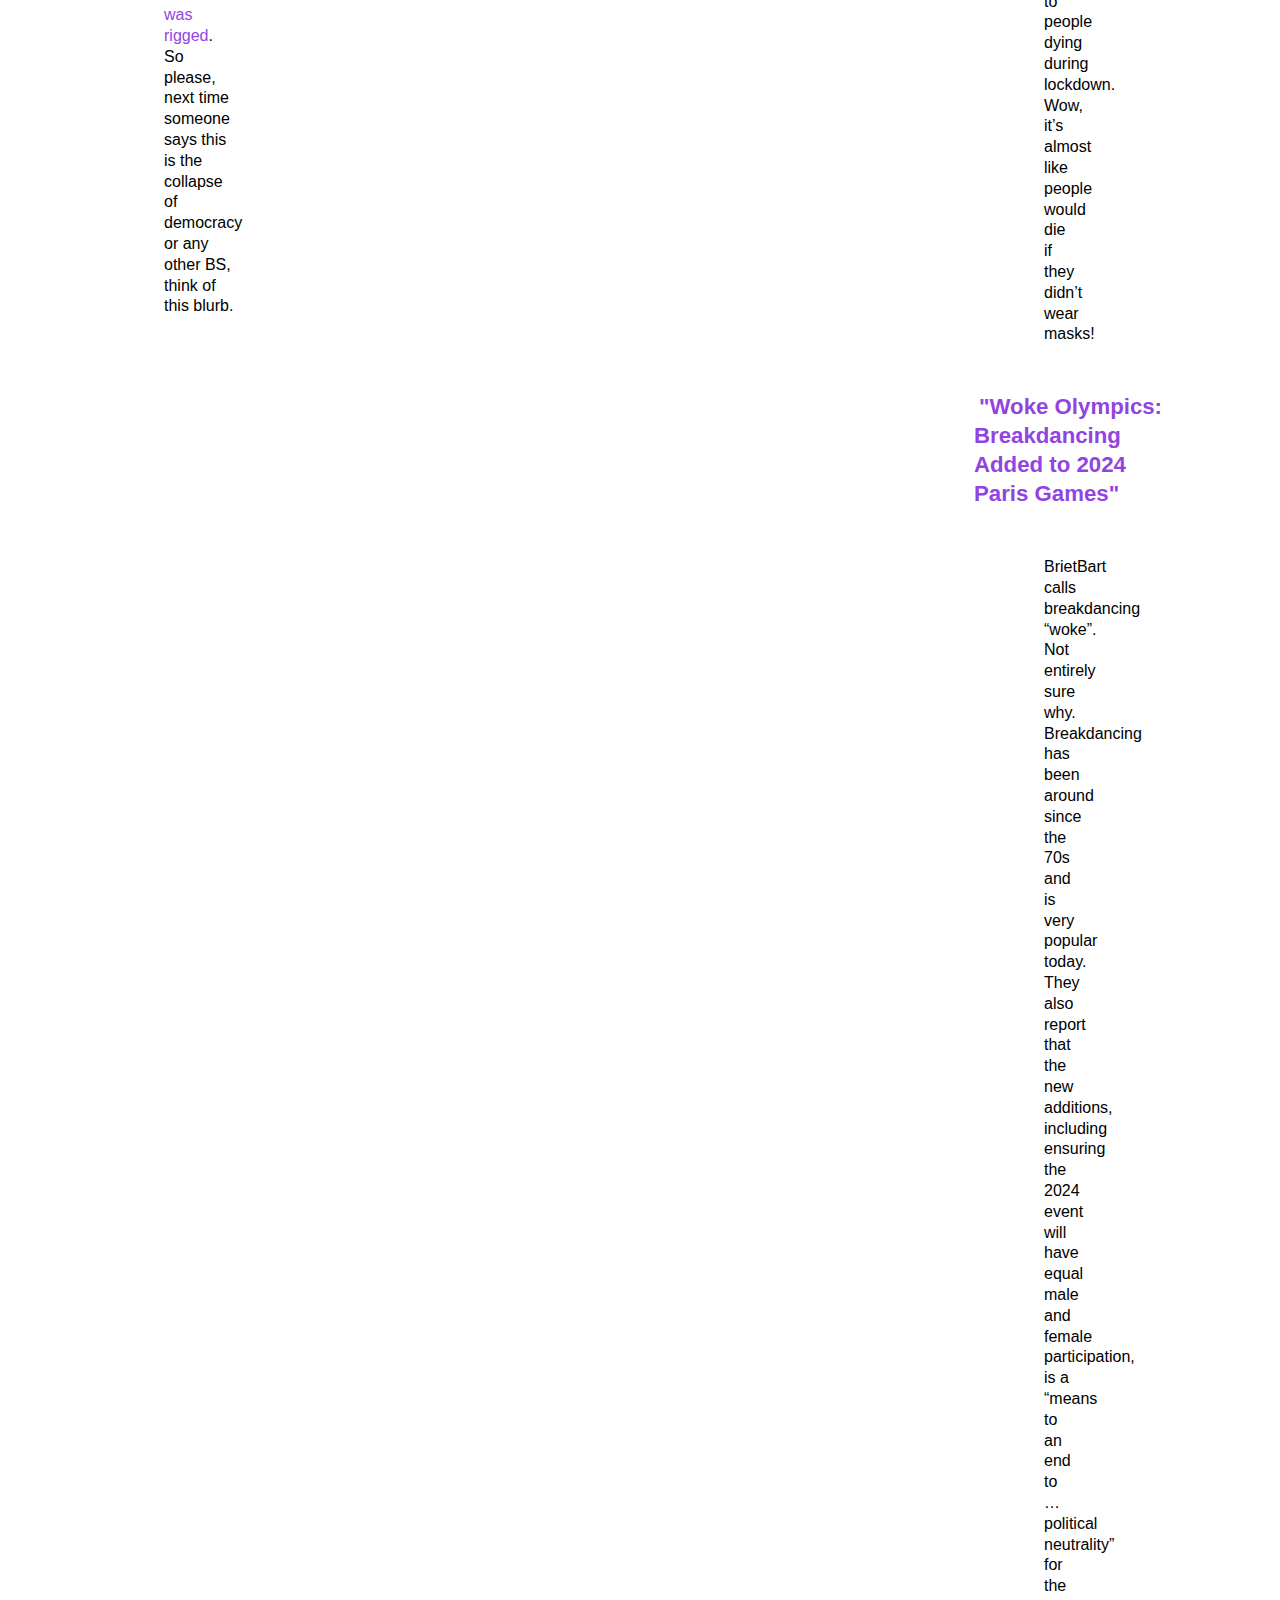
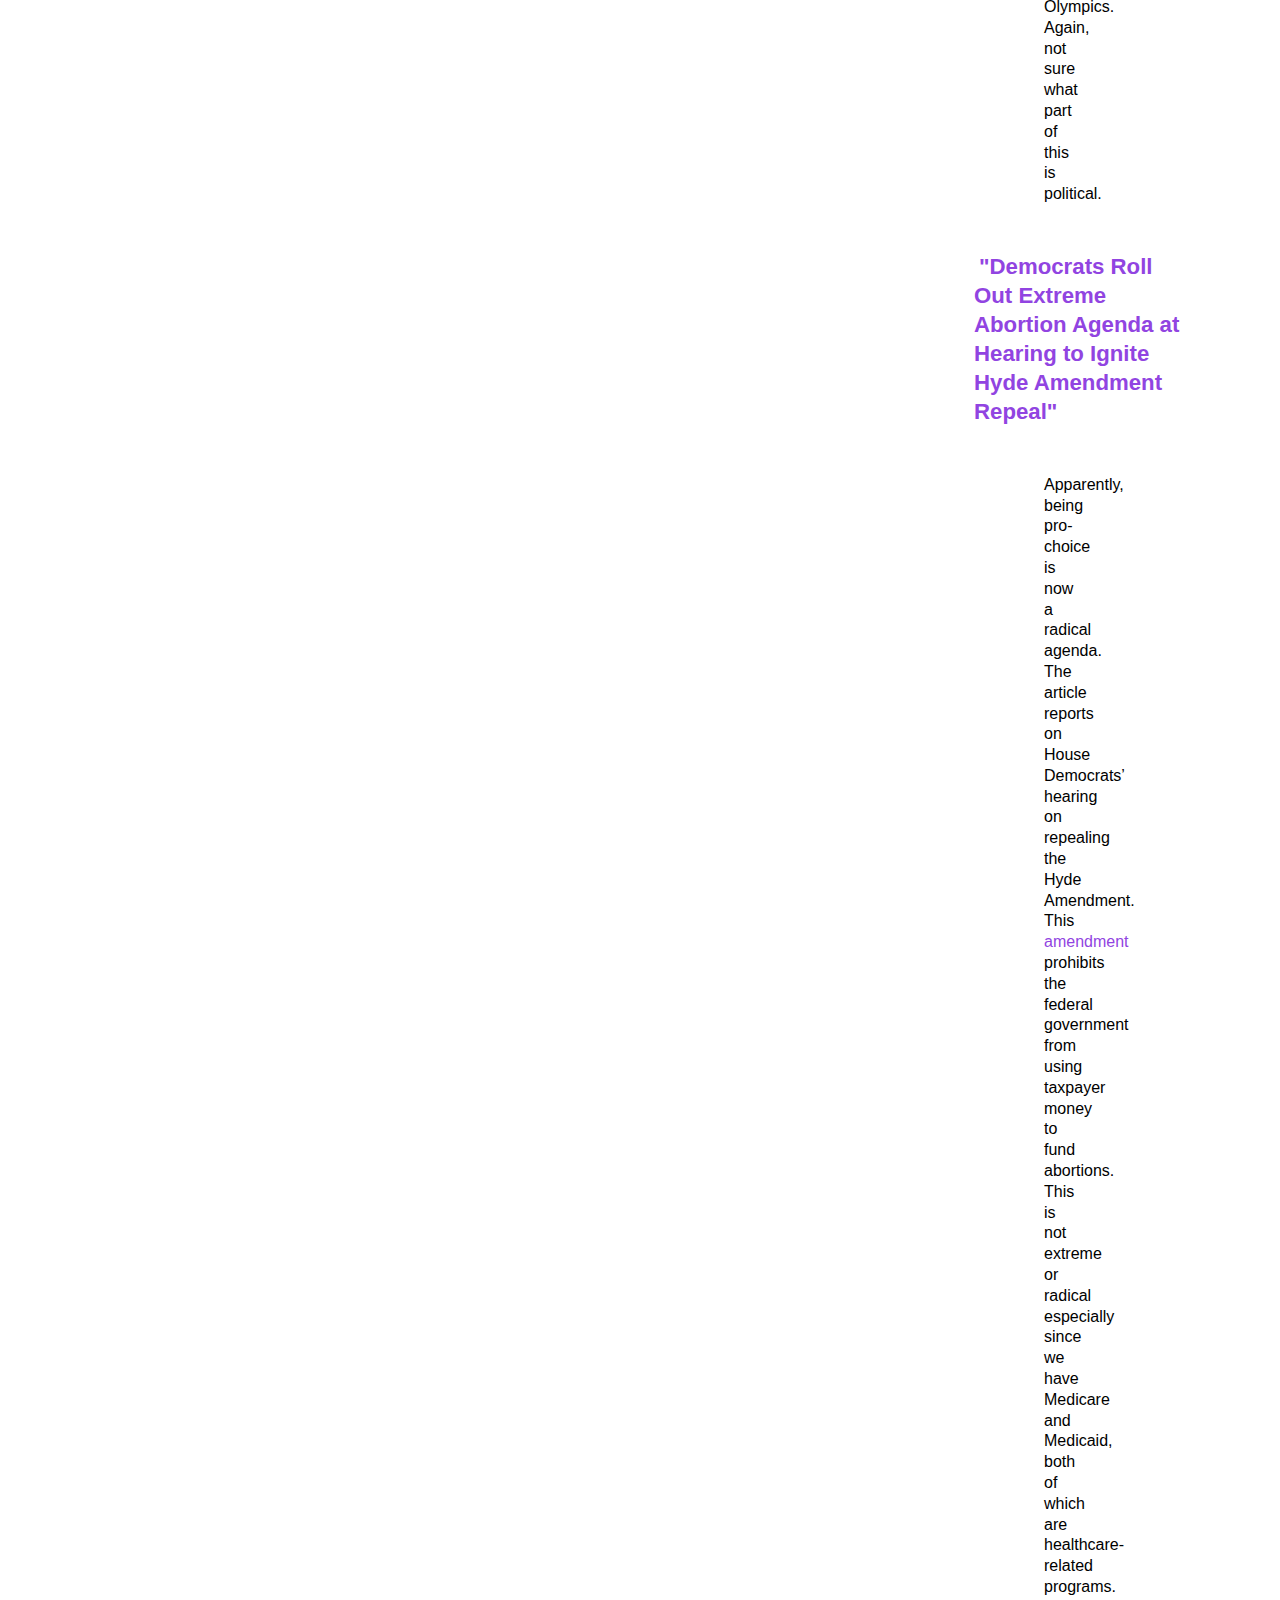
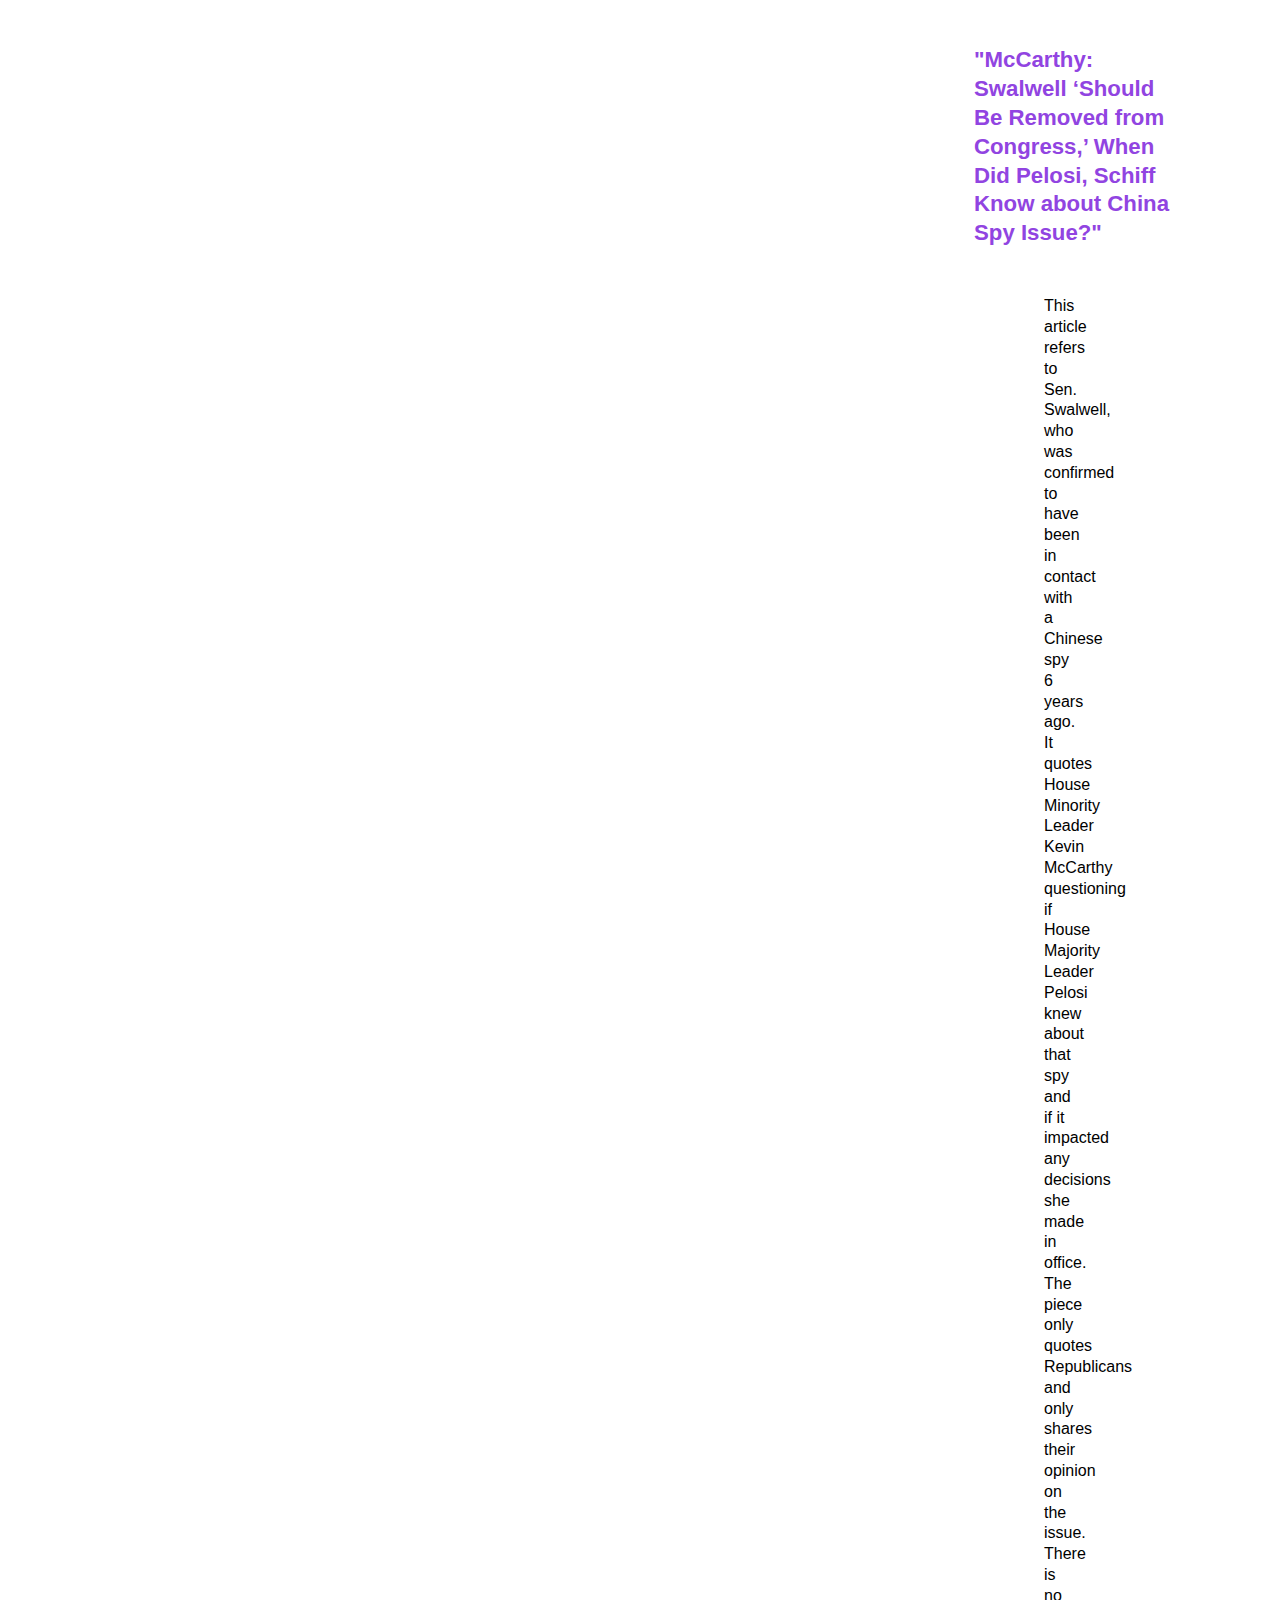
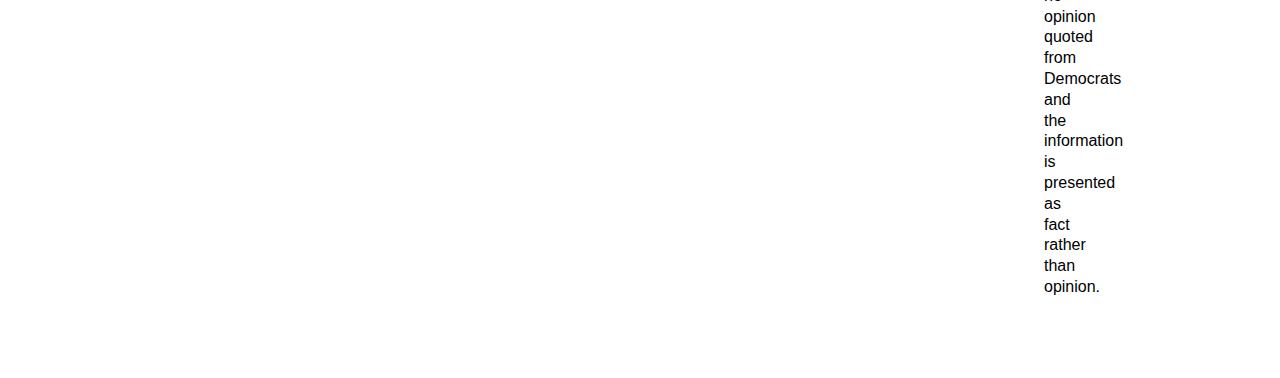
==== commit d43336ba: "Add citation" ====
--- a/homepage.html
+++ b/homepage.html
@@ -53,6 +53,7 @@
               </div>
          </div>
       </div>
+      <p id="citing"> <a href="https://knightfoundation.org/press/releases/gallup-knight-poll-americans-concerns-about-media-bias-deepen-even-as-they-see-it-as-vital-for-democracy/">*"Knight Gallup Poll Concerns about Media Bias Deepen"</a> </p>
    </footer>
 </body>
 </html>
